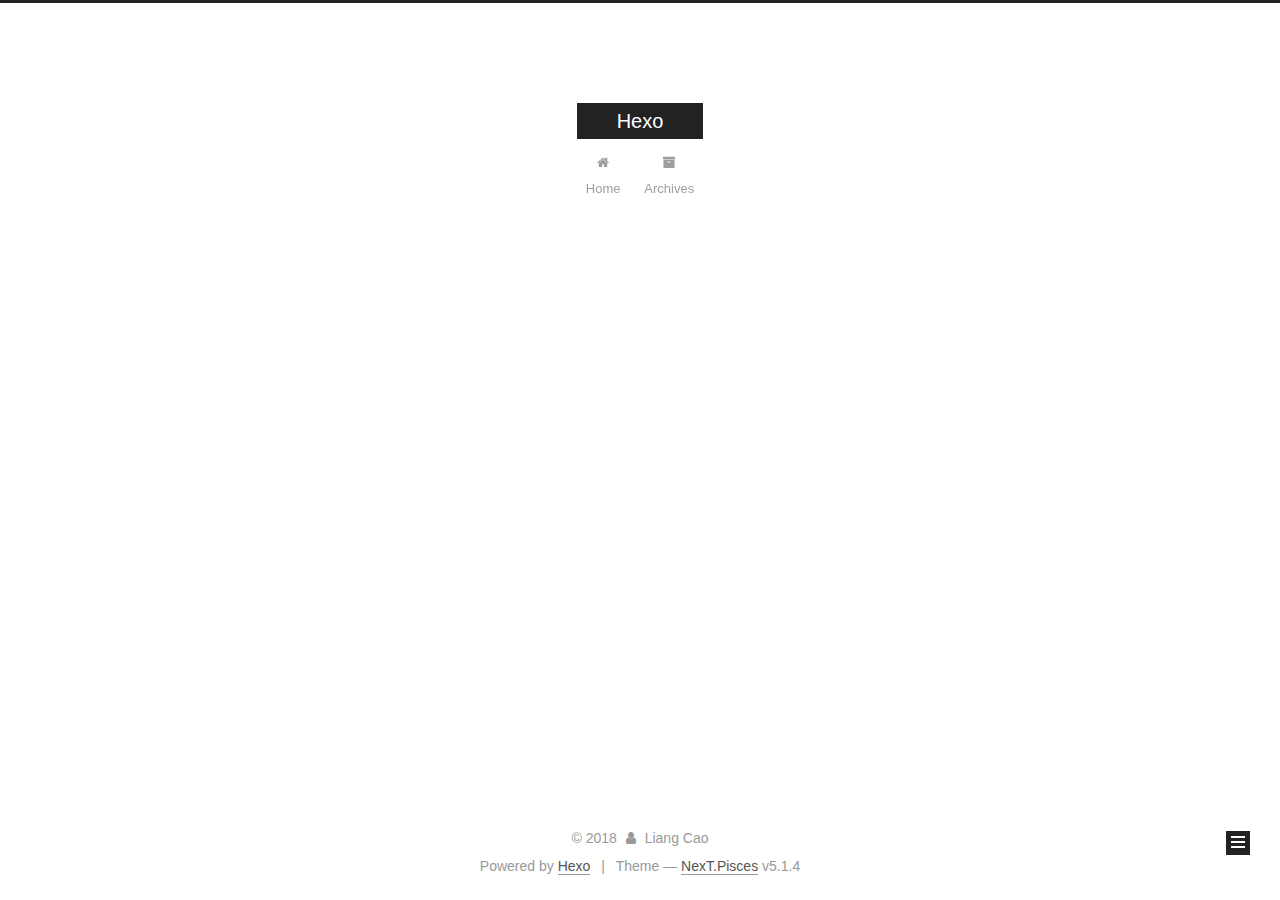
==== archives/index.html @ f4bec3b0 "Site updated: 2018-11-25 15:55:55" ====
<!DOCTYPE html>



  


<html class="theme-next pisces use-motion" lang="">
<head><meta name="generator" content="Hexo 3.8.0">
  <meta charset="UTF-8">
<meta http-equiv="X-UA-Compatible" content="IE=edge">
<meta name="viewport" content="width=device-width, initial-scale=1, maximum-scale=1">
<meta name="theme-color" content="#222">









<meta http-equiv="Cache-Control" content="no-transform">
<meta http-equiv="Cache-Control" content="no-siteapp">
















  
  
  <link href="/lib/fancybox/source/jquery.fancybox.css?v=2.1.5" rel="stylesheet" type="text/css">







<link href="/lib/font-awesome/css/font-awesome.min.css?v=4.6.2" rel="stylesheet" type="text/css">

<link href="/css/main.css?v=5.1.4" rel="stylesheet" type="text/css">


  <link rel="apple-touch-icon" sizes="180x180" href="/images/apple-touch-icon-next.png?v=5.1.4">


  <link rel="icon" type="image/png" sizes="32x32" href="/images/favicon-32x32-next.png?v=5.1.4">


  <link rel="icon" type="image/png" sizes="16x16" href="/images/favicon-16x16-next.png?v=5.1.4">


  <link rel="mask-icon" href="/images/logo.svg?v=5.1.4" color="#222">





  <meta name="keywords" content="Hexo, NexT">










<meta property="og:type" content="website">
<meta property="og:title" content="Hexo">
<meta property="og:url" content="http://yoursite.com/archives/index.html">
<meta property="og:site_name" content="Hexo">
<meta property="og:locale" content="default">
<meta name="twitter:card" content="summary">
<meta name="twitter:title" content="Hexo">



<script type="text/javascript" id="hexo.configurations">
  var NexT = window.NexT || {};
  var CONFIG = {
    root: '/',
    scheme: 'Pisces',
    version: '5.1.4',
    sidebar: {"position":"left","display":"post","offset":12,"b2t":false,"scrollpercent":false,"onmobile":false},
    fancybox: true,
    tabs: true,
    motion: {"enable":true,"async":false,"transition":{"post_block":"fadeIn","post_header":"slideDownIn","post_body":"slideDownIn","coll_header":"slideLeftIn","sidebar":"slideUpIn"}},
    duoshuo: {
      userId: '0',
      author: 'Author'
    },
    algolia: {
      applicationID: '',
      apiKey: '',
      indexName: '',
      hits: {"per_page":10},
      labels: {"input_placeholder":"Search for Posts","hits_empty":"We didn't find any results for the search: ${query}","hits_stats":"${hits} results found in ${time} ms"}
    }
  };
</script>



  <link rel="canonical" href="http://yoursite.com/archives/">





  <title>Archive | Hexo</title>
  








</head>

<body itemscope="" itemtype="http://schema.org/WebPage" lang="default">

  
  
    
  

  <div class="container sidebar-position-left page-archive">
    <div class="headband"></div>

    <header id="header" class="header" itemscope="" itemtype="http://schema.org/WPHeader">
      <div class="header-inner"><div class="site-brand-wrapper">
  <div class="site-meta ">
    

    <div class="custom-logo-site-title">
      <a href="/" class="brand" rel="start">
        <span class="logo-line-before"><i></i></span>
        <span class="site-title">Hexo</span>
        <span class="logo-line-after"><i></i></span>
      </a>
    </div>
      
        <p class="site-subtitle"></p>
      
  </div>

  <div class="site-nav-toggle">
    <button>
      <span class="btn-bar"></span>
      <span class="btn-bar"></span>
      <span class="btn-bar"></span>
    </button>
  </div>
</div>

<nav class="site-nav">
  

  
    <ul id="menu" class="menu">
      
        
        <li class="menu-item menu-item-home">
          <a href="/" rel="section">
            
              <i class="menu-item-icon fa fa-fw fa-home"></i> <br>
            
            Home
          </a>
        </li>
      
        
        <li class="menu-item menu-item-archives">
          <a href="/archives/" rel="section">
            
              <i class="menu-item-icon fa fa-fw fa-archive"></i> <br>
            
            Archives
          </a>
        </li>
      

      
    </ul>
  

  
</nav>



 </div>
    </header>

    <main id="main" class="main">
      <div class="main-inner">
        <div class="content-wrap">
          <div id="content" class="content">
            

  
  
  
  <div class="post-block archive">
    <div id="posts" class="posts-collapse">
      <span class="archive-move-on"></span>

      <span class="archive-page-counter">
        
        
        
          
        
        Um..! 1 post. Keep on posting.
      </span>

      

        
        
        

        
          
          <div class="collection-title">
            <h1 class="archive-year" id="archive-year-2018">2018</h1>
          </div>
        
        

        

  <article class="post post-type-normal" itemscope="" itemtype="http://schema.org/Article">
    <header class="post-header">

      <h2 class="post-title">
        
            <a class="post-title-link" href="/2018/11/25/hello-world/" itemprop="url">
              
                <span itemprop="name">Hello World</span>
              
            </a>
        
      </h2>

      <div class="post-meta">
        <time class="post-time" itemprop="dateCreated" datetime="2018-11-25T14:59:24+08:00" content="2018-11-25">
          11-25
        </time>
      </div>

    </header>
  </article>



      

    </div>
  </div>
  
  
  

  



          </div>
          


          

        </div>
        
          
  
  <div class="sidebar-toggle">
    <div class="sidebar-toggle-line-wrap">
      <span class="sidebar-toggle-line sidebar-toggle-line-first"></span>
      <span class="sidebar-toggle-line sidebar-toggle-line-middle"></span>
      <span class="sidebar-toggle-line sidebar-toggle-line-last"></span>
    </div>
  </div>

  <aside id="sidebar" class="sidebar">
    
    <div class="sidebar-inner">

      

      

      <section class="site-overview-wrap sidebar-panel sidebar-panel-active">
        <div class="site-overview">
          <div class="site-author motion-element" itemprop="author" itemscope="" itemtype="http://schema.org/Person">
            
              <p class="site-author-name" itemprop="name">Liang Cao</p>
              <p class="site-description motion-element" itemprop="description"></p>
          </div>

          <nav class="site-state motion-element">

            
              <div class="site-state-item site-state-posts">
              
                <a href="/archives/">
              
                  <span class="site-state-item-count">1</span>
                  <span class="site-state-item-name">posts</span>
                </a>
              </div>
            

            

            

          </nav>

          

          

          
          

          
          

          

        </div>
      </section>

      

      

    </div>
  </aside>


        
      </div>
    </main>

    <footer id="footer" class="footer">
      <div class="footer-inner">
        <div class="copyright">&copy; <span itemprop="copyrightYear">2018</span>
  <span class="with-love">
    <i class="fa fa-user"></i>
  </span>
  <span class="author" itemprop="copyrightHolder">Liang Cao</span>

  
</div>


  <div class="powered-by">Powered by <a class="theme-link" target="_blank" href="https://hexo.io">Hexo</a></div>



  <span class="post-meta-divider">|</span>



  <div class="theme-info">Theme &mdash; <a class="theme-link" target="_blank" href="https://github.com/iissnan/hexo-theme-next">NexT.Pisces</a> v5.1.4</div>




        







        
      </div>
    </footer>

    
      <div class="back-to-top">
        <i class="fa fa-arrow-up"></i>
        
      </div>
    

    

  </div>

  

<script type="text/javascript">
  if (Object.prototype.toString.call(window.Promise) !== '[object Function]') {
    window.Promise = null;
  }
</script>









  












  
  
    <script type="text/javascript" src="/lib/jquery/index.js?v=2.1.3"></script>
  

  
  
    <script type="text/javascript" src="/lib/fastclick/lib/fastclick.min.js?v=1.0.6"></script>
  

  
  
    <script type="text/javascript" src="/lib/jquery_lazyload/jquery.lazyload.js?v=1.9.7"></script>
  

  
  
    <script type="text/javascript" src="/lib/velocity/velocity.min.js?v=1.2.1"></script>
  

  
  
    <script type="text/javascript" src="/lib/velocity/velocity.ui.min.js?v=1.2.1"></script>
  

  
  
    <script type="text/javascript" src="/lib/fancybox/source/jquery.fancybox.pack.js?v=2.1.5"></script>
  


  


  <script type="text/javascript" src="/js/src/utils.js?v=5.1.4"></script>

  <script type="text/javascript" src="/js/src/motion.js?v=5.1.4"></script>



  
  


  <script type="text/javascript" src="/js/src/affix.js?v=5.1.4"></script>

  <script type="text/javascript" src="/js/src/schemes/pisces.js?v=5.1.4"></script>



  

  


  <script type="text/javascript" src="/js/src/bootstrap.js?v=5.1.4"></script>



  


  




	





  





  












  





  

  

  

  
  

  

  

  

</body>
</html>
---- css/main.css ----
/* normalize.css v3.0.2 | MIT License | git.io/normalize */
html {
  font-family: sans-serif; /* 1 */
  -ms-text-size-adjust: 100%; /* 2 */
  -webkit-text-size-adjust: 100%; /* 2 */
}
body {
  margin: 0;
}
article,
aside,
details,
figcaption,
figure,
footer,
header,
hgroup,
main,
menu,
nav,
section,
summary {
  display: block;
}
audio,
canvas,
progress,
video {
  display: inline-block; /* 1 */
  vertical-align: baseline; /* 2 */
}
audio:not([controls]) {
  display: none;
  height: 0;
}
[hidden],
template {
  display: none;
}
a {
  background-color: transparent;
}
a:active,
a:hover {
  outline: 0;
}
abbr[title] {
  border-bottom: 1px dotted;
}
b,
strong {
  font-weight: bold;
}
dfn {
  font-style: italic;
}
h1 {
  font-size: 2em;
  margin: 0.67em 0;
}
mark {
  background: #ff0;
  color: #000;
}
small {
  font-size: 80%;
}
sub,
sup {
  font-size: 75%;
  line-height: 0;
  position: relative;
  vertical-align: baseline;
}
sup {
  top: -0.5em;
}
sub {
  bottom: -0.25em;
}
img {
  border: 0;
}
svg:not(:root) {
  overflow: hidden;
}
figure {
  margin: 1em 40px;
}
hr {
  -moz-box-sizing: content-box;
  box-sizing: content-box;
  height: 0;
}
pre {
  overflow: auto;
}
code,
kbd,
pre,
samp {
  font-family: monospace, monospace;
  font-size: 1em;
}
button,
input,
optgroup,
select,
textarea {
  color: inherit; /* 1 */
  font: inherit; /* 2 */
  margin: 0; /* 3 */
}
button {
  overflow: visible;
}
button,
select {
  text-transform: none;
}
button,
html input[type="button"],
input[type="reset"],
input[type="submit"] {
  -webkit-appearance: button; /* 2 */
  cursor: pointer; /* 3 */
}
button[disabled],
html input[disabled] {
  cursor: default;
}
button::-moz-focus-inner,
input::-moz-focus-inner {
  border: 0;
  padding: 0;
}
input {
  line-height: normal;
}
input[type="checkbox"],
input[type="radio"] {
  box-sizing: border-box; /* 1 */
  padding: 0; /* 2 */
}
input[type="number"]::-webkit-inner-spin-button,
input[type="number"]::-webkit-outer-spin-button {
  height: auto;
}
input[type="search"] {
  -webkit-appearance: textfield; /* 1 */
  -moz-box-sizing: content-box;
  -webkit-box-sizing: content-box; /* 2 */
  box-sizing: content-box;
}
input[type="search"]::-webkit-search-cancel-button,
input[type="search"]::-webkit-search-decoration {
  -webkit-appearance: none;
}
fieldset {
  border: 1px solid #c0c0c0;
  margin: 0 2px;
  padding: 0.35em 0.625em 0.75em;
}
legend {
  border: 0; /* 1 */
  padding: 0; /* 2 */
}
textarea {
  overflow: auto;
}
optgroup {
  font-weight: bold;
}
table {
  border-collapse: collapse;
  border-spacing: 0;
}
td,
th {
  padding: 0;
}
::selection {
  background: #262a30;
  color: #fff;
}
body {
  position: relative;
  font-family: 'Lato', "PingFang SC", "Microsoft YaHei", sans-serif;
  font-size: 14px;
  line-height: 2;
  color: #555;
  background: #fff;
}
@media (max-width: 767px) {
  body {
    padding-right: 0 !important;
  }
}
@media (min-width: 768px) and (max-width: 991px) {
  body {
    padding-right: 0 !important;
  }
}
@media (min-width: 1600px) {
  body {
    font-size: 16px;
  }
}
h1,
h2,
h3,
h4,
h5,
h6 {
  margin: 0;
  padding: 0;
  font-weight: bold;
  line-height: 1.5;
  font-family: 'Lato', "PingFang SC", "Microsoft YaHei", sans-serif;
}
h2,
h3,
h4,
h5,
h6 {
  margin: 20px 0 15px;
}
h1 {
  font-size: 22px;
}
@media (max-width: 767px) {
  h1 {
    font-size: 18px;
  }
}
h2 {
  font-size: 20px;
}
@media (max-width: 767px) {
  h2 {
    font-size: 16px;
  }
}
h3 {
  font-size: 18px;
}
@media (max-width: 767px) {
  h3 {
    font-size: 14px;
  }
}
h4 {
  font-size: 16px;
}
@media (max-width: 767px) {
  h4 {
    font-size: 12px;
  }
}
h5 {
  font-size: 14px;
}
@media (max-width: 767px) {
  h5 {
    font-size: 10px;
  }
}
h6 {
  font-size: 12px;
}
@media (max-width: 767px) {
  h6 {
    font-size: 8px;
  }
}
p {
  margin: 0 0 20px 0;
}
a {
  color: #555;
  text-decoration: none;
  outline: none;
  border-bottom: 1px solid #999;
  word-wrap: break-word;
}
a:hover {
  color: #222;
  border-bottom-color: #222;
}
blockquote {
  margin: 0;
  padding: 0;
}
img {
  display: block;
  margin: auto;
  max-width: 100%;
  height: auto;
}
hr {
  margin: 40px 0;
  height: 3px;
  border: none;
  background-color: #ddd;
  background-image: repeating-linear-gradient(-45deg, #fff, #fff 4px, transparent 4px, transparent 8px);
}
blockquote {
  padding: 0 15px;
  color: #666;
  border-left: 4px solid #ddd;
}
blockquote cite::before {
  content: "-";
  padding: 0 5px;
}
dt {
  font-weight: 700;
}
dd {
  margin: 0;
  padding: 0;
}
kbd {
  border: 1px solid #ccc;
  border-radius: 0.2em;
  box-shadow: 0.1em 0.1em 0.2em rgba(0,0,0,0.1);
  background-color: #f9f9f9;
  font-family: inherit;
  background-image: -webkit-linear-gradient(top, #eee, #fff, #eee);
  padding: 0.1em 0.3em;
  white-space: nowrap;
}
.text-left {
  text-align: left;
}
.text-center {
  text-align: center;
}
.text-right {
  text-align: right;
}
.text-justify {
  text-align: justify;
}
.text-nowrap {
  white-space: nowrap;
}
.text-lowercase {
  text-transform: lowercase;
}
.text-uppercase {
  text-transform: uppercase;
}
.text-capitalize {
  text-transform: capitalize;
}
.center-block {
  display: block;
  margin-left: auto;
  margin-right: auto;
}
.clearfix:before,
.clearfix:after {
  content: " ";
  display: table;
}
.clearfix:after {
  clear: both;
}
.pullquote {
  width: 45%;
}
.pullquote.left {
  float: left;
  margin-left: 5px;
  margin-right: 10px;
}
.pullquote.right {
  float: right;
  margin-left: 10px;
  margin-right: 5px;
}
.affix.affix.affix {
  position: fixed;
}
.translation {
  margin-top: -20px;
  font-size: 14px;
  color: #999;
}
.scrollbar-measure {
  width: 100px;
  height: 100px;
  overflow: scroll;
  position: absolute;
  top: -9999px;
}
.use-motion .motion-element {
  opacity: 0;
}
table {
  margin: 20px 0;
  width: 100%;
  border-collapse: collapse;
  border-spacing: 0;
  border: 1px solid #ddd;
  font-size: 14px;
  table-layout: fixed;
  word-wrap: break-all;
}
table>tbody>tr:nth-of-type(odd) {
  background-color: #f9f9f9;
}
table>tbody>tr:hover {
  background-color: #f5f5f5;
}
caption,
th,
td {
  padding: 8px;
  text-align: left;
  vertical-align: middle;
  font-weight: normal;
}
th,
td {
  border-bottom: 3px solid #ddd;
  border-right: 1px solid #eee;
}
th {
  padding-bottom: 10px;
  font-weight: 700;
}
td {
  border-bottom-width: 1px;
}
html,
body {
  height: 100%;
}
.container {
  position: relative;
  min-height: 100%;
}
.header-inner {
  margin: 0 auto;
  padding: 100px 0 70px;
  width: 700px;
}
@media (min-width: 1600px) {
  .container .header-inner {
    width: 900px;
  }
}
.main {
  padding-bottom: 150px;
}
.main-inner {
  margin: 0 auto;
  width: 700px;
}
@media (min-width: 1600px) {
  .container .main-inner {
    width: 900px;
  }
}
.footer {
  position: absolute;
  left: 0;
  bottom: 0;
  width: 100%;
  min-height: 50px;
}
.footer-inner {
  box-sizing: border-box;
  margin: 20px auto;
  width: 700px;
}
@media (min-width: 1600px) {
  .container .footer-inner {
    width: 900px;
  }
}
pre,
.highlight {
  overflow: auto;
  margin: 20px 0;
  padding: 0;
  font-size: 13px;
  color: #4d4d4c;
  background: #f7f7f7;
  line-height: 1.6;
}
pre,
code {
  font-family: consolas, Menlo, "PingFang SC", "Microsoft YaHei", monospace;
}
code {
  padding: 2px 4px;
  word-wrap: break-word;
  color: #555;
  background: #eee;
  border-radius: 3px;
  font-size: 13px;
}
pre {
  padding: 10px;
}
pre code {
  padding: 0;
  color: #4d4d4c;
  background: none;
  text-shadow: none;
}
.highlight {
  border-radius: 1px;
}
.highlight pre {
  border: none;
  margin: 0;
  padding: 10px 0;
}
.highlight table {
  margin: 0;
  width: auto;
  border: none;
}
.highlight td {
  border: none;
  padding: 0;
}
.highlight figcaption {
  font-size: 1em;
  color: #4d4d4c;
  line-height: 1em;
  margin-bottom: 1em;
}
.highlight figcaption:before,
.highlight figcaption:after {
  content: " ";
  display: table;
}
.highlight figcaption:after {
  clear: both;
}
.highlight figcaption a {
  float: right;
  color: #4d4d4c;
}
.highlight figcaption a:hover {
  border-bottom-color: #4d4d4c;
}
.highlight .gutter pre {
  padding-left: 10px;
  padding-right: 10px;
  color: #869194;
  text-align: right;
  background-color: #eff2f3;
}
.highlight .code pre {
  width: 100%;
  padding-left: 10px;
  padding-right: 10px;
  background-color: #f7f7f7;
}
.highlight .line {
  height: 20px;
}
.gutter {
  -webkit-user-select: none;
  -moz-user-select: none;
  -ms-user-select: none;
  user-select: none;
}
.gist table {
  width: auto;
}
.gist table td {
  border: none;
}
pre .deletion {
  background: #fdd;
}
pre .addition {
  background: #dfd;
}
pre .meta {
  color: #8959a8;
}
pre .comment {
  color: #8e908c;
}
pre .variable,
pre .attribute,
pre .tag,
pre .regexp,
pre .ruby .constant,
pre .xml .tag .title,
pre .xml .pi,
pre .xml .doctype,
pre .html .doctype,
pre .css .id,
pre .css .class,
pre .css .pseudo {
  color: #c82829;
}
pre .number,
pre .preprocessor,
pre .built_in,
pre .literal,
pre .params,
pre .constant,
pre .command {
  color: #f5871f;
}
pre .ruby .class .title,
pre .css .rules .attribute,
pre .string,
pre .value,
pre .inheritance,
pre .header,
pre .ruby .symbol,
pre .xml .cdata,
pre .special,
pre .number,
pre .formula {
  color: #718c00;
}
pre .title,
pre .css .hexcolor {
  color: #3e999f;
}
pre .function,
pre .python .decorator,
pre .python .title,
pre .ruby .function .title,
pre .ruby .title .keyword,
pre .perl .sub,
pre .javascript .title,
pre .coffeescript .title {
  color: #4271ae;
}
pre .keyword,
pre .javascript .function {
  color: #8959a8;
}
.full-image.full-image.full-image.full-image {
  border: none;
  max-width: 100%;
  width: auto;
  margin: 20px auto 25px;
}
@media (min-width: 992px) {
  .full-image.full-image.full-image.full-image {
    max-width: none;
    width: 110%;
    margin: 25px -5%;
  }
}
.blockquote-center,
.page-home .post-type-quote blockquote,
.page-post-detail .post-type-quote blockquote {
  position: relative;
  margin: 40px 0;
  padding: 0;
  border-left: none;
  text-align: center;
}
.blockquote-center::before,
.page-home .post-type-quote blockquote::before,
.page-post-detail .post-type-quote blockquote::before,
.blockquote-center::after,
.page-home .post-type-quote blockquote::after,
.page-post-detail .post-type-quote blockquote::after {
  position: absolute;
  content: ' ';
  display: block;
  width: 100%;
  height: 24px;
  opacity: 0.2;
  background-repeat: no-repeat;
  background-position: 0 -6px;
  background-size: 22px 22px;
}
.blockquote-center::before,
.page-home .post-type-quote blockquote::before,
.page-post-detail .post-type-quote blockquote::before {
  top: -20px;
  background-image: url("../images/quote-l.svg");
  border-top: 1px solid #ccc;
}
.blockquote-center::after,
.page-home .post-type-quote blockquote::after,
.page-post-detail .post-type-quote blockquote::after {
  bottom: -20px;
  background-image: url("../images/quote-r.svg");
  border-bottom: 1px solid #ccc;
  background-position: 100% 8px;
}
.blockquote-center p,
.page-home .post-type-quote blockquote p,
.page-post-detail .post-type-quote blockquote p,
.blockquote-center div,
.page-home .post-type-quote blockquote div,
.page-post-detail .post-type-quote blockquote div {
  text-align: center;
}
.post .post-body .group-picture img {
  box-sizing: border-box;
  padding: 0 3px;
  border: none;
}
.post .group-picture-row {
  overflow: hidden;
  margin-top: 6px;
}
.post .group-picture-row:first-child {
  margin-top: 0;
}
.post .group-picture-column {
  float: left;
}
.page-post-detail .post-body .group-picture-column {
  float: none;
  margin-top: 10px;
  width: auto !important;
}
.page-post-detail .post-body .group-picture-column img {
  margin: 0 auto;
}
.page-archive .group-picture-container {
  overflow: hidden;
}
.page-archive .group-picture-row {
  float: left;
}
.page-archive .group-picture-row:first-child {
  margin-top: 6px;
}
.page-archive .group-picture-column {
  max-width: 150px;
  max-height: 150px;
}
.post-body .note {
  position: relative;
  padding: 15px;
  margin-bottom: 20px;
  border: 1px solid #eee;
  border-left-width: 5px;
  border-radius: 3px;
}
.post-body .note h2,
.post-body .note h3,
.post-body .note h4,
.post-body .note h5,
.post-body .note h6 {
  margin-top: 0;
  margin-bottom: 0;
  border-bottom: initial;
  padding-top: 0 !important;
}
.post-body .note p:first-child,
.post-body .note ul:first-child,
.post-body .note ol:first-child,
.post-body .note table:first-child,
.post-body .note pre:first-child,
.post-body .note blockquote:first-child {
  margin-top: 0;
}
.post-body .note p:last-child,
.post-body .note ul:last-child,
.post-body .note ol:last-child,
.post-body .note table:last-child,
.post-body .note pre:last-child,
.post-body .note blockquote:last-child {
  margin-bottom: 0;
}
.post-body .note.default {
  border-left-color: #777;
}
.post-body .note.default h2,
.post-body .note.default h3,
.post-body .note.default h4,
.post-body .note.default h5,
.post-body .note.default h6 {
  color: #777;
}
.post-body .note.primary {
  border-left-color: #6f42c1;
}
.post-body .note.primary h2,
.post-body .note.primary h3,
.post-body .note.primary h4,
.post-body .note.primary h5,
.post-body .note.primary h6 {
  color: #6f42c1;
}
.post-body .note.info {
  border-left-color: #428bca;
}
.post-body .note.info h2,
.post-body .note.info h3,
.post-body .note.info h4,
.post-body .note.info h5,
.post-body .note.info h6 {
  color: #428bca;
}
.post-body .note.success {
  border-left-color: #5cb85c;
}
.post-body .note.success h2,
.post-body .note.success h3,
.post-body .note.success h4,
.post-body .note.success h5,
.post-body .note.success h6 {
  color: #5cb85c;
}
.post-body .note.warning {
  border-left-color: #f0ad4e;
}
.post-body .note.warning h2,
.post-body .note.warning h3,
.post-body .note.warning h4,
.post-body .note.warning h5,
.post-body .note.warning h6 {
  color: #f0ad4e;
}
.post-body .note.danger {
  border-left-color: #d9534f;
}
.post-body .note.danger h2,
.post-body .note.danger h3,
.post-body .note.danger h4,
.post-body .note.danger h5,
.post-body .note.danger h6 {
  color: #d9534f;
}
.post-body .label {
  display: inline;
  padding: 0 2px;
  white-space: nowrap;
}
.post-body .label.default {
  background-color: #f0f0f0;
}
.post-body .label.primary {
  background-color: #efe6f7;
}
.post-body .label.info {
  background-color: #e5f2f8;
}
.post-body .label.success {
  background-color: #e7f4e9;
}
.post-body .label.warning {
  background-color: #fcf6e1;
}
.post-body .label.danger {
  background-color: #fae8eb;
}
.post-body .tabs {
  position: relative;
  display: block;
  margin-bottom: 20px;
  padding-top: 10px;
}
.post-body .tabs ul.nav-tabs {
  margin: 0;
  padding: 0;
  display: flex;
  margin-bottom: -1px;
}
@media (max-width: 413px) {
  .post-body .tabs ul.nav-tabs {
    display: block;
    margin-bottom: 5px;
  }
}
.post-body .tabs ul.nav-tabs li.tab {
  list-style-type: none !important;
  margin: 0 0.25em 0 0;
  border-top: 3px solid transparent;
  border-left: 1px solid transparent;
  border-right: 1px solid transparent;
}
@media (max-width: 413px) {
  .post-body .tabs ul.nav-tabs li.tab {
    margin: initial;
    border-top: 1px solid transparent;
    border-left: 3px solid transparent;
    border-right: 1px solid transparent;
    border-bottom: 1px solid transparent;
  }
}
.post-body .tabs ul.nav-tabs li.tab a {
  outline: 0;
  border-bottom: initial;
  display: block;
  line-height: 1.8em;
  padding: 0.25em 0.75em;
  transition-duration: 0.2s;
  transition-timing-function: ease-out;
  transition-delay: 0s;
}
.post-body .tabs ul.nav-tabs li.tab a i {
  width: 1.285714285714286em;
}
.post-body .tabs ul.nav-tabs li.tab.active {
  border-top: 3px solid #fc6423;
  border-left: 1px solid #ddd;
  border-right: 1px solid #ddd;
  background-color: #fff;
}
@media (max-width: 413px) {
  .post-body .tabs ul.nav-tabs li.tab.active {
    border-top: 1px solid #ddd;
    border-left: 3px solid #fc6423;
    border-right: 1px solid #ddd;
    border-bottom: 1px solid #ddd;
  }
}
.post-body .tabs ul.nav-tabs li.tab.active a {
  cursor: default;
  color: #555;
}
.post-body .tabs .tab-content {
  background-color: #fff;
}
.post-body .tabs .tab-content .tab-pane {
  border: 1px solid #ddd;
  padding: 20px 20px 0 20px;
}
.post-body .tabs .tab-content .tab-pane:not(.active) {
  display: none !important;
}
.post-body .tabs .tab-content .tab-pane.active {
  display: block !important;
}
.btn {
  display: inline-block;
  padding: 0 20px;
  font-size: 14px;
  color: #fff;
  background: #222;
  border: 2px solid #222;
  text-decoration: none;
  border-radius: 0;
  transition-property: background-color;
  transition-duration: 0.2s;
  transition-timing-function: ease-in-out;
  transition-delay: 0s;
  line-height: 2;
}
.btn:hover {
  border-color: #222;
  color: #222;
  background: #fff;
}
.btn +.btn {
  margin: 0 0 8px 8px;
}
.btn .fa-fw {
  width: 1.285714285714286em;
  text-align: left;
}
.btn-bar {
  display: block;
  width: 22px;
  height: 2px;
  background: #555;
  border-radius: 1px;
}
.btn-bar+.btn-bar {
  margin-top: 4px;
}
.pagination {
  margin: 120px 0 40px;
  text-align: center;
  border-top: 1px solid #eee;
}
.page-number-basic,
.pagination .prev,
.pagination .next,
.pagination .page-number,
.pagination .space {
  display: inline-block;
  position: relative;
  top: -1px;
  margin: 0 10px;
  padding: 0 11px;
}
@media (max-width: 767px) {
  .page-number-basic,
  .pagination .prev,
  .pagination .next,
  .pagination .page-number,
  .pagination .space {
    margin: 0 5px;
  }
}
.pagination .prev,
.pagination .next,
.pagination .page-number {
  border-bottom: 0;
  border-top: 1px solid #eee;
  transition-property: border-color;
  transition-duration: 0.2s;
  transition-timing-function: ease-in-out;
  transition-delay: 0s;
}
.pagination .prev:hover,
.pagination .next:hover,
.pagination .page-number:hover {
  border-top-color: #222;
}
.pagination .space {
  padding: 0;
  margin: 0;
}
.pagination .prev {
  margin-left: 0;
}
.pagination .next {
  margin-right: 0;
}
.pagination .page-number.current {
  color: #fff;
  background: #ccc;
  border-top-color: #ccc;
}
@media (max-width: 767px) {
  .pagination {
    border-top: none;
  }
  .pagination .prev,
  .pagination .next,
  .pagination .page-number {
    margin-bottom: 10px;
    border-top: 0;
    border-bottom: 1px solid #eee;
    padding: 0 10px;
  }
  .pagination .prev:hover,
  .pagination .next:hover,
  .pagination .page-number:hover {
    border-bottom-color: #222;
  }
}
.comments {
  margin: 60px 20px 0;
}
.tag-cloud {
  text-align: center;
}
.tag-cloud a {
  display: inline-block;
  margin: 10px;
}
.back-to-top {
  box-sizing: border-box;
  position: fixed;
  bottom: -100px;
  right: 30px;
  z-index: 1050;
  padding: 0 6px;
  width: 24px;
  background: #222;
  font-size: 12px;
  opacity: 1;
  color: #fff;
  cursor: pointer;
  text-align: center;
  -webkit-transform: translateZ(0);
  transition-property: bottom;
  transition-duration: 0.2s;
  transition-timing-function: ease-in-out;
  transition-delay: 0s;
}
@media (min-width: 768px) and (max-width: 991px) {
  .back-to-top {
    display: none !important;
  }
}
@media (max-width: 767px) {
  .back-to-top {
    display: none !important;
  }
}
.back-to-top.back-to-top-on {
  bottom: 19px;
}
.header {
  background: transparent;
}
.header-inner {
  position: relative;
}
.headband {
  height: 3px;
  background: #222;
}
.site-meta {
  margin: 0;
  text-align: center;
}
@media (max-width: 767px) {
  .site-meta {
    text-align: center;
  }
}
.brand {
  position: relative;
  display: inline-block;
  padding: 0 40px;
  color: #fff;
  background: #222;
  border-bottom: none;
}
.brand:hover {
  color: #fff;
}
.logo {
  display: inline-block;
  margin-right: 5px;
  line-height: 36px;
  vertical-align: top;
}
.site-title {
  display: inline-block;
  vertical-align: top;
  line-height: 36px;
  font-size: 20px;
  font-weight: normal;
  font-family: 'Lato', "PingFang SC", "Microsoft YaHei", sans-serif;
}
.site-subtitle {
  margin-top: 10px;
  font-size: 13px;
  color: #999;
}
.use-motion .brand {
  opacity: 0;
}
.use-motion .logo,
.use-motion .site-title,
.use-motion .site-subtitle {
  opacity: 0;
  position: relative;
  top: -10px;
}
.site-nav-toggle {
  display: none;
  position: absolute;
  top: 10px;
  left: 10px;
}
@media (max-width: 767px) {
  .site-nav-toggle {
    display: block;
  }
}
.site-nav-toggle button {
  margin-top: 2px;
  padding: 9px 10px;
  background: transparent;
  border: none;
}
@media (max-width: 767px) {
  .site-nav {
    display: none;
    margin: 0 -10px;
    padding: 0 10px;
    clear: both;
    border-top: 1px solid #ddd;
  }
}
@media (min-width: 768px) and (max-width: 991px) {
  .site-nav {
    display: block !important;
  }
}
@media (min-width: 992px) {
  .site-nav {
    display: block !important;
  }
}
.menu {
  margin-top: 20px;
  padding-left: 0;
  text-align: center;
}
.menu .menu-item {
  display: inline-block;
  margin: 0 10px;
  list-style: none;
}
@media screen and (max-width: 767px) {
  .menu .menu-item {
    margin-top: 10px;
  }
}
.menu .menu-item a {
  display: block;
  font-size: 13px;
  line-height: inherit;
  border-bottom: 1px solid transparent;
  transition-property: border-color;
  transition-duration: 0.2s;
  transition-timing-function: ease-in-out;
  transition-delay: 0s;
}
.menu .menu-item a:hover {
  border-bottom-color: #222;
}
.menu .menu-item .fa {
  margin-right: 5px;
}
.use-motion .menu-item {
  opacity: 0;
}
.post-body {
  font-family: 'Lato', "PingFang SC", "Microsoft YaHei", sans-serif;
}
@media (max-width: 767px) {
  .post-body {
    word-break: break-word;
  }
}
.post-body .fancybox img {
  display: block !important;
  margin: 0 auto;
  cursor: pointer;
  cursor: zoom-in;
  cursor: -webkit-zoom-in;
}
.post-body .image-caption,
.post-body .figure .caption {
  margin: -20px auto 15px;
  text-align: center;
  font-size: 14px;
  color: #999;
  font-weight: bold;
  line-height: 1;
}
.post-sticky-flag {
  display: inline-block;
  font-size: 16px;
  -ms-transform: rotate(30deg);
  -webkit-transform: rotate(30deg);
  -moz-transform: rotate(30deg);
  -ms-transform: rotate(30deg);
  -o-transform: rotate(30deg);
  transform: rotate(30deg);
}
.use-motion .post-block,
.use-motion .pagination,
.use-motion .comments {
  opacity: 0;
}
.use-motion .post-header {
  opacity: 0;
}
.use-motion .post-body {
  opacity: 0;
}
.use-motion .collection-title {
  opacity: 0;
}
.posts-expand {
  padding-top: 40px;
}
@media (max-width: 767px) {
  .posts-expand {
    margin: 0 20px;
  }
  .post-body pre .gutter pre {
    padding-right: 10px;
  }
  .post-body .highlight {
    margin-left: 0px;
    margin-right: 0px;
    padding: 0;
  }
  .post-body .highlight .gutter pre {
    padding-right: 10px;
  }
}
@media (min-width: 992px) {
  .posts-expand .post-body {
    text-align: justify;
  }
}
.posts-expand .post-body h2,
.posts-expand .post-body h3,
.posts-expand .post-body h4,
.posts-expand .post-body h5,
.posts-expand .post-body h6 {
  padding-top: 10px;
}
.posts-expand .post-body h2 .header-anchor,
.posts-expand .post-body h3 .header-anchor,
.posts-expand .post-body h4 .header-anchor,
.posts-expand .post-body h5 .header-anchor,
.posts-expand .post-body h6 .header-anchor {
  float: right;
  margin-left: 10px;
  color: #ccc;
  border-bottom-style: none;
  visibility: hidden;
}
.posts-expand .post-body h2 .header-anchor:hover,
.posts-expand .post-body h3 .header-anchor:hover,
.posts-expand .post-body h4 .header-anchor:hover,
.posts-expand .post-body h5 .header-anchor:hover,
.posts-expand .post-body h6 .header-anchor:hover {
  color: inherit;
}
.posts-expand .post-body h2:hover .header-anchor,
.posts-expand .post-body h3:hover .header-anchor,
.posts-expand .post-body h4:hover .header-anchor,
.posts-expand .post-body h5:hover .header-anchor,
.posts-expand .post-body h6:hover .header-anchor {
  visibility: visible;
}
.posts-expand .post-body ul li {
  list-style: circle;
}
.posts-expand .post-body img {
  box-sizing: border-box;
  margin: auto;
  padding: 3px;
  border: 1px solid #ddd;
}
.posts-expand .post-body .fancybox img {
  margin: 0 auto 25px;
}
@media (max-width: 767px) {
  .posts-collapse {
    margin: 0 20px;
  }
  .posts-collapse .post-title,
  .posts-collapse .post-meta {
    display: block;
    width: auto;
    text-align: left;
  }
}
.posts-collapse {
  position: relative;
  z-index: 1010;
  margin-left: 55px;
}
.posts-collapse::after {
  content: " ";
  position: absolute;
  top: 20px;
  left: 0;
  margin-left: -2px;
  width: 4px;
  height: 100%;
  background: #f5f5f5;
  z-index: -1;
}
@media (max-width: 767px) {
  .posts-collapse {
    margin: 0 20px;
  }
}
.posts-collapse .collection-title {
  position: relative;
  margin: 60px 0;
}
.posts-collapse .collection-title h1,
.posts-collapse .collection-title h2 {
  margin-left: 20px;
}
.posts-collapse .collection-title small {
  color: #bbb;
  margin-left: 5px;
}
.posts-collapse .collection-title::before {
  content: " ";
  position: absolute;
  left: 0;
  top: 50%;
  margin-left: -4px;
  margin-top: -4px;
  width: 8px;
  height: 8px;
  background: #bbb;
  border-radius: 50%;
}
.posts-collapse .post {
  margin: 30px 0;
}
.posts-collapse .post-header {
  position: relative;
  transition-duration: 0.2s;
  transition-timing-function: ease-in-out;
  transition-delay: 0s;
  transition-property: border;
  border-bottom: 1px dashed #ccc;
}
.posts-collapse .post-header::before {
  content: " ";
  position: absolute;
  left: 0;
  top: 12px;
  width: 6px;
  height: 6px;
  margin-left: -4px;
  background: #bbb;
  border-radius: 50%;
  border: 1px solid #fff;
  transition-duration: 0.2s;
  transition-timing-function: ease-in-out;
  transition-delay: 0s;
  transition-property: background;
}
.posts-collapse .post-header:hover {
  border-bottom-color: #666;
}
.posts-collapse .post-header:hover::before {
  background: #222;
}
.posts-collapse .post-meta {
  position: absolute;
  font-size: 12px;
  left: 20px;
  top: 5px;
}
.posts-collapse .post-comments-count {
  display: none;
}
.posts-collapse .post-title {
  margin-left: 60px;
  font-size: 16px;
  font-weight: normal;
  line-height: inherit;
}
.posts-collapse .post-title::after {
  margin-left: 3px;
  opacity: 0.6;
}
.posts-collapse .post-title a {
  color: #666;
  border-bottom: none;
}
.page-home .post-type-quote .post-header,
.page-post-detail .post-type-quote .post-header,
.page-home .post-type-quote .post-tags,
.page-post-detail .post-type-quote .post-tags {
  display: none;
}
.posts-expand .post-title {
  text-align: center;
  word-break: break-word;
  font-weight: 400;
}
.posts-expand .post-title-link {
  display: inline-block;
  position: relative;
  color: #555;
  border-bottom: none;
  line-height: 1.2;
  vertical-align: top;
}
.posts-expand .post-title-link::before {
  content: "";
  position: absolute;
  width: 100%;
  height: 2px;
  bottom: 0;
  left: 0;
  background-color: #000;
  visibility: hidden;
  -webkit-transform: scaleX(0);
  -moz-transform: scaleX(0);
  -ms-transform: scaleX(0);
  -o-transform: scaleX(0);
  transform: scaleX(0);
  transition-duration: 0.2s;
  transition-timing-function: ease-in-out;
  transition-delay: 0s;
}
.posts-expand .post-title-link:hover::before {
  visibility: visible;
  -webkit-transform: scaleX(1);
  -moz-transform: scaleX(1);
  -ms-transform: scaleX(1);
  -o-transform: scaleX(1);
  transform: scaleX(1);
}
.posts-expand .post-title-link .fa {
  font-size: 16px;
}
.posts-expand .post-meta {
  margin: 3px 0 60px 0;
  color: #999;
  font-family: 'Lato', "PingFang SC", "Microsoft YaHei", sans-serif;
  font-size: 12px;
  text-align: center;
}
.posts-expand .post-meta .post-category-list {
  display: inline-block;
  margin: 0;
  padding: 3px;
}
.posts-expand .post-meta .post-category-list-link {
  color: #999;
}
.posts-expand .post-meta .post-description {
  font-size: 14px;
  margin-top: 2px;
}
.post-meta-divider {
  margin: 0 0.5em;
}
.post-meta-item-icon {
  margin-right: 3px;
}
@media (min-width: 768px) and (max-width: 991px) {
  .post-meta-item-icon {
    display: inline-block;
  }
}
@media (max-width: 767px) {
  .post-meta-item-icon {
    display: inline-block;
  }
}
@media (min-width: 768px) and (max-width: 991px) {
  .post-meta-item-text {
    display: none;
  }
}
@media (max-width: 767px) {
  .post-meta-item-text {
    display: none;
  }
}
@media (max-width: 767px) {
  .posts-expand .post-comments-count {
    display: none;
  }
}
.post-button {
  margin-top: 40px;
}
.posts-expand .post-tags {
  margin-top: 40px;
  text-align: center;
}
.posts-expand .post-tags a {
  display: inline-block;
  margin-right: 10px;
  font-size: 13px;
}
.post-nav {
  display: table;
  margin-top: 15px;
  width: 100%;
  border-top: 1px solid #eee;
}
.post-nav-divider {
  display: table-cell;
  width: 10%;
}
.post-nav-item {
  display: table-cell;
  padding: 10px 0 0 0;
  width: 45%;
  vertical-align: top;
}
.post-nav-item a {
  position: relative;
  display: block;
  line-height: 25px;
  font-size: 14px;
  color: #555;
  border-bottom: none;
}
.post-nav-item a:hover {
  color: #222;
  border-bottom: none;
}
.post-nav-item a:active {
  top: 2px;
}
.post-nav-item .fa {
  position: absolute;
  top: 8px;
  left: 0;
  font-size: 12px;
}
.post-nav-next a {
  padding-left: 15px;
}
.post-nav-prev {
  text-align: right;
}
.post-nav-prev a {
  padding-right: 15px;
}
.post-nav-prev .fa {
  right: 0;
  left: auto;
}
.posts-expand .post-eof {
  display: block;
  margin: 80px auto 60px;
  width: 8%;
  height: 1px;
  background: #ccc;
  text-align: center;
}
.post:last-child .post-eof.post-eof.post-eof {
  display: none;
}
.post-gallery {
  display: table;
  table-layout: fixed;
  width: 100%;
  border-collapse: separate;
}
.post-gallery-row {
  display: table-row;
}
.post-gallery .post-gallery-img {
  display: table-cell;
  text-align: center;
  vertical-align: middle;
  border: none;
}
.post-gallery .post-gallery-img img {
  max-width: 100%;
  max-height: 100%;
  border: none;
}
.fancybox-close,
.fancybox-close:hover {
  border: none;
}
.rtl.post-body p,
.rtl.post-body a,
.rtl.post-body h1,
.rtl.post-body h2,
.rtl.post-body h3,
.rtl.post-body h4,
.rtl.post-body h5,
.rtl.post-body h6,
.rtl.post-body li,
.rtl.post-body ul,
.rtl.post-body ol {
  direction: rtl;
  font-family: UKIJ Ekran;
}
.rtl.post-title {
  font-family: UKIJ Ekran;
}
.sidebar {
  position: fixed;
  right: 0;
  top: 0;
  bottom: 0;
  width: 0;
  z-index: 1040;
  box-shadow: inset 0 2px 6px #000;
  background: #222;
  -webkit-transform: translateZ(0);
}
.sidebar a {
  color: #999;
  border-bottom-color: #555;
}
.sidebar a:hover {
  color: #eee;
}
@media (min-width: 768px) and (max-width: 991px) {
  .sidebar {
    display: none !important;
  }
}
@media (max-width: 767px) {
  .sidebar {
    display: none !important;
  }
}
.sidebar-inner {
  position: relative;
  padding: 20px 10px;
  color: #999;
  text-align: center;
}
.site-overview-wrap {
  overflow: hidden;
}
.site-overview {
  overflow-y: auto;
  overflow-x: hidden;
}
.sidebar-toggle {
  position: fixed;
  right: 30px;
  bottom: 45px;
  width: 14px;
  height: 14px;
  padding: 5px;
  background: #222;
  line-height: 0;
  z-index: 1050;
  cursor: pointer;
  -webkit-transform: translateZ(0);
}
@media (min-width: 768px) and (max-width: 991px) {
  .sidebar-toggle {
    display: none !important;
  }
}
@media (max-width: 767px) {
  .sidebar-toggle {
    display: none !important;
  }
}
.sidebar-toggle-line {
  position: relative;
  display: inline-block;
  vertical-align: top;
  height: 2px;
  width: 100%;
  background: #fff;
  margin-top: 3px;
}
.sidebar-toggle-line:first-child {
  margin-top: 0;
}
.site-author-image {
  display: block;
  margin: 0 auto;
  padding: 2px;
  max-width: 96px;
  height: auto;
  border: 2px solid #333;
}
.site-author-name {
  margin: 5px 0 0;
  text-align: center;
  color: #f5f5f5;
  font-weight: normal;
}
.site-description {
  margin-top: 5px;
  text-align: center;
  font-size: 14px;
  color: #999;
}
.site-state {
  overflow: hidden;
  line-height: 1.4;
  white-space: nowrap;
  text-align: center;
}
.site-state-item {
  display: inline-block;
  padding: 0 15px;
  border-left: 1px solid #333;
}
.site-state-item:first-child {
  border-left: none;
}
.site-state-item a {
  border-bottom: none;
}
.site-state-item-count {
  display: block;
  text-align: center;
  color: inherit;
  font-weight: 600;
  font-size: 18px;
}
.site-state-item-name {
  font-size: 13px;
  color: inherit;
}
.feed-link {
  margin-top: 20px;
}
.feed-link a {
  display: inline-block;
  padding: 0 15px;
  color: #fc6423;
  border: 1px solid #fc6423;
  border-radius: 4px;
}
.feed-link a i {
  color: #fc6423;
  font-size: 14px;
}
.feed-link a:hover {
  color: #fff;
  background: #fc6423;
}
.feed-link a:hover i {
  color: #fff;
}
.links-of-author {
  margin-top: 20px;
}
.links-of-author a {
  display: inline-block;
  vertical-align: middle;
  margin-right: 10px;
  margin-bottom: 10px;
  border-bottom-color: #555;
  font-size: 13px;
}
.links-of-author a:before {
  display: inline-block;
  vertical-align: middle;
  margin-right: 3px;
  content: " ";
  width: 4px;
  height: 4px;
  border-radius: 50%;
  background: #476174;
}
.links-of-blogroll {
  font-size: 13px;
}
.links-of-blogroll-title {
  margin-top: 20px;
  font-size: 14px;
  font-weight: 600;
}
.links-of-blogroll-list {
  margin: 0;
  padding: 0;
  list-style: none;
}
.links-of-blogroll-item {
  padding: 2px 10px;
}
.links-of-blogroll-item a {
  max-width: 280px;
  box-sizing: border-box;
  display: inline-block;
  overflow: hidden;
  white-space: nowrap;
  text-overflow: ellipsis;
}
.sidebar-nav {
  margin: 0 0 20px;
  padding-left: 0;
}
.sidebar-nav li {
  display: inline-block;
  cursor: pointer;
  border-bottom: 1px solid transparent;
  font-size: 14px;
  color: #555;
}
.sidebar-nav li:hover {
  color: #f5f5f5;
}
.page-post-detail .sidebar-nav-toc {
  padding: 0 5px;
}
.page-post-detail .sidebar-nav-overview {
  margin-left: 10px;
}
.sidebar-nav .sidebar-nav-active {
  color: #87daff;
  border-bottom-color: #87daff;
}
.sidebar-nav .sidebar-nav-active:hover {
  color: #87daff;
}
.sidebar-panel {
  display: none;
}
.sidebar-panel-active {
  display: block;
}
.post-toc-empty {
  font-size: 14px;
  color: #666;
}
.post-toc-wrap {
  overflow: hidden;
}
.post-toc {
  overflow: auto;
}
.post-toc ol {
  margin: 0;
  padding: 0 2px 5px 10px;
  text-align: left;
  list-style: none;
  font-size: 14px;
}
.post-toc ol > ol {
  padding-left: 0;
}
.post-toc ol a {
  transition-duration: 0.2s;
  transition-timing-function: ease-in-out;
  transition-delay: 0s;
  transition-property: all;
  color: #999;
  border-bottom-color: #555;
}
.post-toc ol a:hover {
  color: #ccc;
  border-bottom-color: #ccc;
}
.post-toc .nav-item {
  overflow: hidden;
  text-overflow: ellipsis;
  text-align: justify;
  white-space: nowrap;
  line-height: 1.8;
}
.post-toc .nav .nav-child {
  display: none;
}
.post-toc .nav .active > .nav-child {
  display: block;
}
.post-toc .nav .active-current > .nav-child {
  display: block;
}
.post-toc .nav .active-current > .nav-child > .nav-item {
  display: block;
}
.post-toc .nav .active > a {
  color: #87daff;
  border-bottom-color: #87daff;
}
.post-toc .nav .active-current > a {
  color: #87daff;
}
.post-toc .nav .active-current > a:hover {
  color: #87daff;
}
.footer {
  font-size: 14px;
  color: #999;
}
.footer img {
  border: none;
}
.footer-inner {
  text-align: center;
}
.with-love {
  display: inline-block;
  margin: 0 5px;
}
.powered-by,
.theme-info {
  display: inline-block;
}
.cc-license {
  margin-top: 10px;
  text-align: center;
}
.cc-license .cc-opacity {
  opacity: 0.7;
  border-bottom: none;
}
.cc-license .cc-opacity:hover {
  opacity: 0.9;
}
.cc-license img {
  display: inline-block;
}
.theme-next #ds-thread #ds-reset {
  color: #555;
}
.theme-next #ds-thread #ds-reset .ds-replybox {
  margin-bottom: 30px;
}
.theme-next #ds-thread #ds-reset .ds-replybox .ds-avatar,
.theme-next #ds-reset .ds-avatar img {
  box-shadow: none;
}
.theme-next #ds-thread #ds-reset .ds-textarea-wrapper {
  border-color: #c7d4e1;
  background: none;
  border-top-right-radius: 3px;
  border-top-left-radius: 3px;
}
.theme-next #ds-thread #ds-reset .ds-textarea-wrapper textarea {
  height: 60px;
}
.theme-next #ds-reset .ds-rounded-top {
  border-radius: 0;
}
.theme-next #ds-thread #ds-reset .ds-post-toolbar {
  box-sizing: border-box;
  border: 1px solid #c7d4e1;
  background: #f6f8fa;
}
.theme-next #ds-thread #ds-reset .ds-post-options {
  height: 40px;
  border: none;
  background: none;
}
.theme-next #ds-thread #ds-reset .ds-toolbar-buttons {
  top: 11px;
}
.theme-next #ds-thread #ds-reset .ds-sync {
  top: 5px;
}
.theme-next #ds-thread #ds-reset .ds-post-button {
  top: 4px;
  right: 5px;
  width: 90px;
  height: 30px;
  border: 1px solid #c5ced7;
  border-radius: 3px;
  background-image: linear-gradient(#fbfbfc, #f5f7f9);
  color: #60676d;
}
.theme-next #ds-thread #ds-reset .ds-post-button:hover {
  background-position: 0 -30px;
  color: #60676d;
}
.theme-next #ds-thread #ds-reset .ds-comments-info {
  padding: 10px 0;
}
.theme-next #ds-thread #ds-reset .ds-sort {
  display: none;
}
.theme-next #ds-thread #ds-reset li.ds-tab a.ds-current {
  border: none;
  background: #f6f8fa;
  color: #60676d;
}
.theme-next #ds-thread #ds-reset li.ds-tab a.ds-current:hover {
  background-color: #e9f0f7;
  color: #60676d;
}
.theme-next #ds-thread #ds-reset li.ds-tab a {
  border-radius: 2px;
  padding: 5px;
}
.theme-next #ds-thread #ds-reset .ds-login-buttons p {
  color: #999;
  line-height: 36px;
}
.theme-next #ds-thread #ds-reset .ds-login-buttons .ds-service-list li {
  height: 28px;
}
.theme-next #ds-thread #ds-reset .ds-service-list a {
  background: none;
  padding: 5px;
  border: 1px solid;
  border-radius: 3px;
  text-align: center;
}
.theme-next #ds-thread #ds-reset .ds-service-list a:hover {
  color: #fff;
  background: #666;
}
.theme-next #ds-thread #ds-reset .ds-service-list .ds-weibo {
  color: #fc9b00;
  border-color: #fc9b00;
}
.theme-next #ds-thread #ds-reset .ds-service-list .ds-weibo:hover {
  background: #fc9b00;
}
.theme-next #ds-thread #ds-reset .ds-service-list .ds-qq {
  color: #60a3ec;
  border-color: #60a3ec;
}
.theme-next #ds-thread #ds-reset .ds-service-list .ds-qq:hover {
  background: #60a3ec;
}
.theme-next #ds-thread #ds-reset .ds-service-list .ds-renren {
  color: #2e7ac4;
  border-color: #2e7ac4;
}
.theme-next #ds-thread #ds-reset .ds-service-list .ds-renren:hover {
  background: #2e7ac4;
}
.theme-next #ds-thread #ds-reset .ds-service-list .ds-douban {
  color: #37994c;
  border-color: #37994c;
}
.theme-next #ds-thread #ds-reset .ds-service-list .ds-douban:hover {
  background: #37994c;
}
.theme-next #ds-thread #ds-reset .ds-service-list .ds-kaixin {
  color: #fef20d;
  border-color: #fef20d;
}
.theme-next #ds-thread #ds-reset .ds-service-list .ds-kaixin:hover {
  background: #fef20d;
}
.theme-next #ds-thread #ds-reset .ds-service-list .ds-netease {
  color: #f00;
  border-color: #f00;
}
.theme-next #ds-thread #ds-reset .ds-service-list .ds-netease:hover {
  background: #f00;
}
.theme-next #ds-thread #ds-reset .ds-service-list .ds-sohu {
  color: #ffcb05;
  border-color: #ffcb05;
}
.theme-next #ds-thread #ds-reset .ds-service-list .ds-sohu:hover {
  background: #ffcb05;
}
.theme-next #ds-thread #ds-reset .ds-service-list .ds-baidu {
  color: #2831e0;
  border-color: #2831e0;
}
.theme-next #ds-thread #ds-reset .ds-service-list .ds-baidu:hover {
  background: #2831e0;
}
.theme-next #ds-thread #ds-reset .ds-service-list .ds-google {
  color: #166bec;
  border-color: #166bec;
}
.theme-next #ds-thread #ds-reset .ds-service-list .ds-google:hover {
  background: #166bec;
}
.theme-next #ds-thread #ds-reset .ds-service-list .ds-weixin {
  color: #00ce0d;
  border-color: #00ce0d;
}
.theme-next #ds-thread #ds-reset .ds-service-list .ds-weixin:hover {
  background: #00ce0d;
}
.theme-next #ds-thread #ds-reset .ds-service-list .ds-more-services {
  border: none;
}
.theme-next #ds-thread #ds-reset .ds-service-list .ds-more-services:hover {
  background: none;
}
.theme-next #ds-reset .duoshuo-ua-admin {
  display: inline-block;
  color: #f00;
}
.theme-next #ds-reset .duoshuo-ua-platform,
.theme-next #ds-reset .duoshuo-ua-browser {
  color: #ccc;
}
.theme-next #ds-reset .duoshuo-ua-platform .fa,
.theme-next #ds-reset .duoshuo-ua-browser .fa {
  display: inline-block;
  margin-right: 3px;
}
.theme-next #ds-reset .duoshuo-ua-separator {
  display: inline-block;
  margin-left: 5px;
}
.theme-next .this_ua {
  background-color: #ccc !important;
  border-radius: 4px;
  padding: 0 5px !important;
  margin: 1px 1px !important;
  border: 1px solid #bbb !important;
  color: #fff;
  display: inline-block !important;
}
.theme-next .this_ua.admin {
  background-color: #d9534f !important;
  border-color: #d9534f !important;
}
.theme-next .this_ua.platform.iOS,
.theme-next .this_ua.platform.Mac,
.theme-next .this_ua.platform.Windows {
  background-color: #39b3d7 !important;
  border-color: #46b8da !important;
}
.theme-next .this_ua.platform.Linux {
  background-color: #3a3a3a !important;
  border-color: #1f1f1f !important;
}
.theme-next .this_ua.platform.Android {
  background-color: #00c47d !important;
  border-color: #01b171 !important;
}
.theme-next .this_ua.browser.Mobile,
.theme-next .this_ua.browser.Chrome {
  background-color: #5cb85c !important;
  border-color: #4cae4c !important;
}
.theme-next .this_ua.browser.Firefox {
  background-color: #f0ad4e !important;
  border-color: #eea236 !important;
}
.theme-next .this_ua.browser.Maxthon,
.theme-next .this_ua.browser.IE {
  background-color: #428bca !important;
  border-color: #357ebd !important;
}
.theme-next .this_ua.browser.baidu,
.theme-next .this_ua.browser.UCBrowser,
.theme-next .this_ua.browser.Opera {
  background-color: #d9534f !important;
  border-color: #d43f3a !important;
}
.theme-next .this_ua.browser.Android,
.theme-next .this_ua.browser.QQBrowser {
  background-color: #78ace9 !important;
  border-color: #4cae4c !important;
}
.post-spread {
  margin-top: 20px;
  text-align: center;
}
.jiathis_style {
  display: inline-block;
}
.jiathis_style a {
  border: none;
}
.fa {
  font-family: FontAwesome !important;
}
.post-spread {
  margin-top: 20px;
  text-align: center;
}
.bdshare-slide-button-box a {
  border: none;
}
.bdsharebuttonbox {
  display: inline-block;
}
.bdsharebuttonbox a {
  border: none;
}
.local-search-pop-overlay {
  position: fixed;
  width: 100%;
  height: 100%;
  top: 0;
  left: 0;
  z-index: 2080;
  background-color: rgba(0,0,0,0.3);
}
.local-search-popup {
  display: none;
  position: fixed;
  top: 10%;
  left: 50%;
  margin-left: -350px;
  width: 700px;
  height: 80%;
  padding: 0;
  background: #fff;
  color: #333;
  z-index: 9999;
  border-radius: 5px;
}
@media (max-width: 767px) {
  .local-search-popup {
    padding: 0;
    top: 0;
    left: 0;
    margin: 0;
    width: 100%;
    height: 100%;
    border-radius: 0;
  }
}
.local-search-popup ul.search-result-list {
  padding: 0;
  margin: 0 5px;
}
.local-search-popup p.search-result {
  border-bottom: 1px dashed #ccc;
  padding: 5px 0;
}
.local-search-popup a.search-result-title {
  font-weight: bold;
  font-size: 16px;
}
.local-search-popup .search-keyword {
  border-bottom: 1px dashed #f00;
  font-weight: bold;
  color: #f00;
}
.local-search-popup .local-search-header {
  padding: 5px;
  height: 36px;
  background: #f5f5f5;
  border-top-left-radius: 5px;
  border-top-right-radius: 5px;
}
.local-search-popup #local-search-result {
  overflow: auto;
  position: relative;
  padding: 5px 25px;
  height: calc(100% - 55px);
}
.local-search-popup .local-search-input-wrapper {
  display: inline-block;
  width: calc(100% - 90px);
  height: 36px;
  line-height: 36px;
  padding: 0 5px;
}
.local-search-popup .local-search-input-wrapper input {
  padding: 8px 0;
  height: 20px;
  display: block;
  width: 100%;
  outline: none;
  border: none;
  background: transparent;
  vertical-align: middle;
}
.local-search-popup .search-icon,
.local-search-popup .popup-btn-close {
  display: inline-block;
  font-size: 18px;
  color: #999;
  height: 36px;
  width: 18px;
  padding-left: 10px;
  padding-right: 10px;
}
.local-search-popup .search-icon {
  float: left;
}
.local-search-popup .popup-btn-close {
  border-left: 1px solid #eee;
  float: right;
  cursor: pointer;
}
.local-search-popup #no-result {
  position: absolute;
  left: 50%;
  top: 50%;
  -webkit-transform: translate(-50%, -50%);
  -webkit-transform: translate(-50%, -50%);
  -moz-transform: translate(-50%, -50%);
  -ms-transform: translate(-50%, -50%);
  -o-transform: translate(-50%, -50%);
  transform: translate(-50%, -50%);
  color: #ccc;
}
.site-uv,
.site-pv,
.page-pv {
  display: inline-block;
}
.site-uv .busuanzi-value,
.site-pv .busuanzi-value,
.page-pv .busuanzi-value {
  margin: 0 5px;
}
.site-uv {
  margin-right: 10px;
}
.site-uv::after {
  content: "|";
  padding-left: 10px;
}
.page-archive .archive-page-counter {
  position: relative;
  top: 3px;
  left: 20px;
}
@media (max-width: 767px) {
  .page-archive .archive-page-counter {
    top: 5px;
  }
}
.page-archive .posts-collapse .archive-move-on {
  position: absolute;
  top: 11px;
  left: 0;
  margin-left: -6px;
  width: 10px;
  height: 10px;
  opacity: 0.5;
  background: #555;
  border: 1px solid #fff;
  border-radius: 50%;
}
.category-all-page .category-all-title {
  text-align: center;
}
.category-all-page .category-all {
  margin-top: 20px;
}
.category-all-page .category-list {
  margin: 0;
  padding: 0;
  list-style: none;
}
.category-all-page .category-list-item {
  margin: 5px 10px;
}
.category-all-page .category-list-count {
  color: #bbb;
}
.category-all-page .category-list-count:before {
  display: inline;
  content: " (";
}
.category-all-page .category-list-count:after {
  display: inline;
  content: ") ";
}
.category-all-page .category-list-child {
  padding-left: 10px;
}
#schedule ul#event-list {
  padding-left: 30px;
}
#schedule ul#event-list hr {
  margin: 20px 0 45px 0 !important;
  background: #222;
}
#schedule ul#event-list hr:after {
  display: inline-block;
  content: 'NOW';
  background: #222;
  color: #fff;
  font-weight: bold;
  text-align: right;
  padding: 0 5px;
}
#schedule ul#event-list li.event {
  margin: 20px 0px;
  background: #f9f9f9;
  padding-left: 10px;
  min-height: 40px;
}
#schedule ul#event-list li.event h2.event-summary {
  margin: 0;
  padding-bottom: 3px;
}
#schedule ul#event-list li.event h2.event-summary:before {
  display: inline-block;
  font-family: FontAwesome;
  font-size: 8px;
  content: '\f111';
  vertical-align: middle;
  margin-right: 25px;
  color: #bbb;
}
#schedule ul#event-list li.event span.event-relative-time {
  display: inline-block;
  font-size: 12px;
  font-weight: 400;
  padding-left: 12px;
  color: #bbb;
}
#schedule ul#event-list li.event span.event-details {
  display: block;
  color: #bbb;
  margin-left: 56px;
  padding-top: 3px;
  padding-bottom: 6px;
  text-indent: -24px;
  line-height: 18px;
}
#schedule ul#event-list li.event span.event-details:before {
  text-indent: 0;
  display: inline-block;
  width: 14px;
  font-family: FontAwesome;
  text-align: center;
  margin-right: 9px;
  color: #bbb;
}
#schedule ul#event-list li.event span.event-details.event-location:before {
  content: '\f041';
}
#schedule ul#event-list li.event span.event-details.event-duration:before {
  content: '\f017';
}
#schedule ul#event-list li.event-past {
  background: #fcfcfc;
}
#schedule ul#event-list li.event-past > * {
  opacity: 0.6;
}
#schedule ul#event-list li.event-past h2.event-summary {
  color: #bbb;
}
#schedule ul#event-list li.event-past h2.event-summary:before {
  color: #dfdfdf;
}
#schedule ul#event-list li.event-now {
  background: #222;
  color: #fff;
  padding: 15px 0 15px 10px;
}
#schedule ul#event-list li.event-now h2.event-summary:before {
  -webkit-transform: scale(1.2);
  -moz-transform: scale(1.2);
  -ms-transform: scale(1.2);
  -o-transform: scale(1.2);
  transform: scale(1.2);
  color: #fff;
  animation: dot-flash 1s alternate infinite ease-in-out;
}
#schedule ul#event-list li.event-now * {
  color: #fff !important;
}
@-moz-keyframes dot-flash {
  from {
    opacity: 1;
    -webkit-transform: scale(1.1);
    -moz-transform: scale(1.1);
    -ms-transform: scale(1.1);
    -o-transform: scale(1.1);
    transform: scale(1.1);
  }
  to {
    opacity: 0;
    -webkit-transform: scale(1);
    -moz-transform: scale(1);
    -ms-transform: scale(1);
    -o-transform: scale(1);
    transform: scale(1);
  }
}
@-webkit-keyframes dot-flash {
  from {
    opacity: 1;
    -webkit-transform: scale(1.1);
    -moz-transform: scale(1.1);
    -ms-transform: scale(1.1);
    -o-transform: scale(1.1);
    transform: scale(1.1);
  }
  to {
    opacity: 0;
    -webkit-transform: scale(1);
    -moz-transform: scale(1);
    -ms-transform: scale(1);
    -o-transform: scale(1);
    transform: scale(1);
  }
}
@-o-keyframes dot-flash {
  from {
    opacity: 1;
    -webkit-transform: scale(1.1);
    -moz-transform: scale(1.1);
    -ms-transform: scale(1.1);
    -o-transform: scale(1.1);
    transform: scale(1.1);
  }
  to {
    opacity: 0;
    -webkit-transform: scale(1);
    -moz-transform: scale(1);
    -ms-transform: scale(1);
    -o-transform: scale(1);
    transform: scale(1);
  }
}
@keyframes dot-flash {
  from {
    opacity: 1;
    -webkit-transform: scale(1.1);
    -moz-transform: scale(1.1);
    -ms-transform: scale(1.1);
    -o-transform: scale(1.1);
    transform: scale(1.1);
  }
  to {
    opacity: 0;
    -webkit-transform: scale(1);
    -moz-transform: scale(1);
    -ms-transform: scale(1);
    -o-transform: scale(1);
    transform: scale(1);
  }
}
.page-post-detail .sidebar-toggle-line {
  background: #87daff;
}
.page-post-detail .comments {
  overflow: hidden;
}
@media (max-width: 767px) {
  .header-inner,
  .container .main-inner,
  .footer-inner {
    width: auto;
  }
}
embed {
  display: block;
  margin: 0px auto 25px auto;
}
.custom-logo .site-meta-headline {
  text-align: center;
}
.custom-logo .brand {
  background: none;
}
.custom-logo .site-title {
  margin: 10px auto 0;
  font-size: 24px;
  color: #222;
}
.custom-logo .site-title a {
  border: none;
}
.custom-logo-image {
  margin: 0 auto;
  padding: 5px;
  max-width: 150px;
  background: #fff;
}
@media (max-width: 767px) {
  .site-nav {
    position: absolute;
    left: 0;
    top: 52px;
    margin: 0;
    width: 100%;
    padding: 0;
    background: #fff;
    border-bottom: 1px solid #ddd;
    z-index: 1050;
  }
}
@media (max-width: 767px) {
  .menu {
    text-align: left;
  }
}
@media (max-width: 767px) {
  .menu .menu-item {
    display: block;
    margin: 0 10px;
    vertical-align: top;
  }
}
@media (max-width: 767px) {
  .menu .menu-item br {
    display: none;
  }
}
@media (max-width: 767px) {
  .menu .menu-item a {
    padding: 5px 10px;
  }
}
.menu .menu-item .fa {
  margin-right: 0;
}
.site-search form {
  display: none;
}
.links-of-blogroll-inline .links-of-blogroll-item {
  display: inline-block;
}
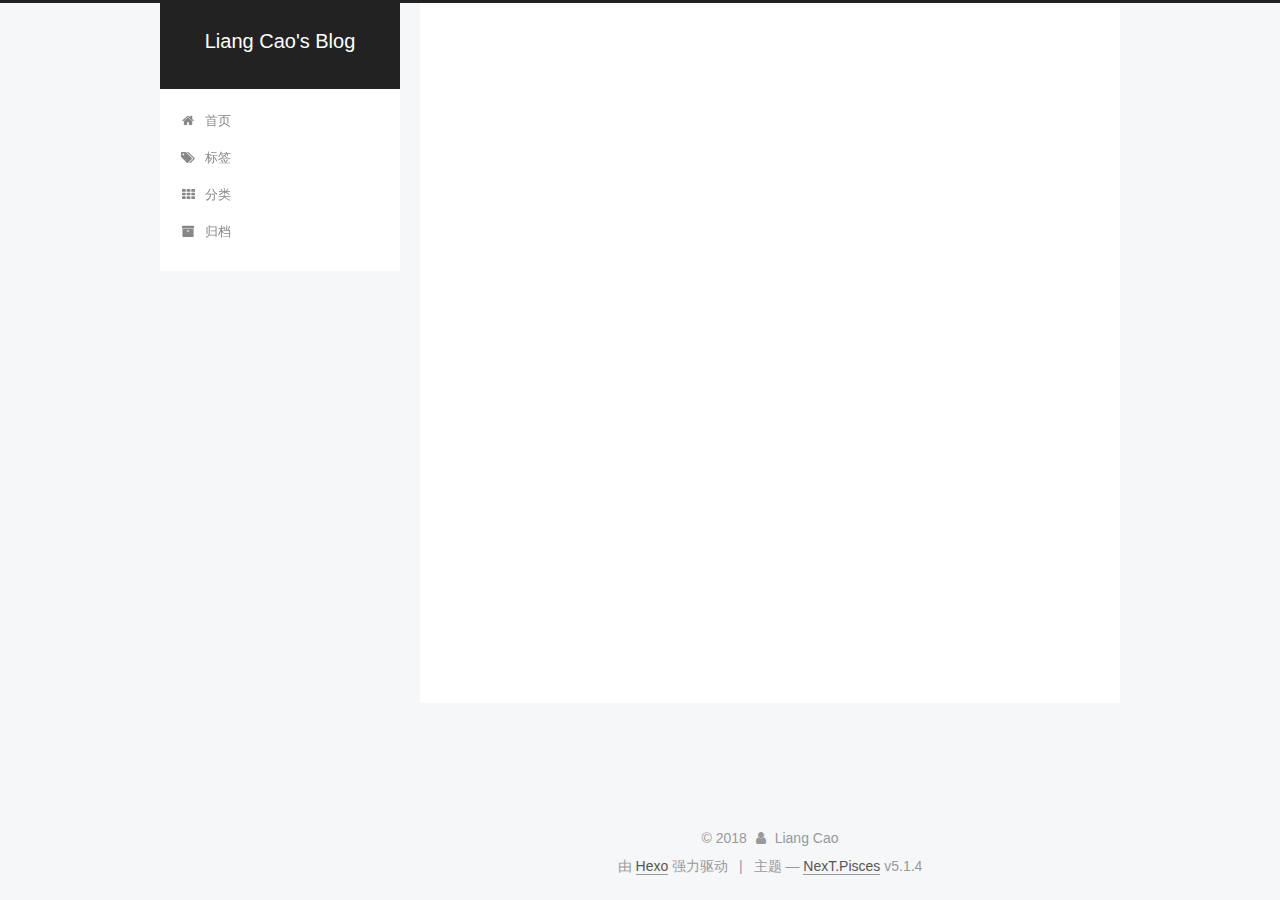
==== commit 47481e73: "Site updated: 2018-11-25 16:16:51" ====
--- a/archives/index.html
+++ b/archives/index.html
@@ -5,7 +5,7 @@
   
 
 
-<html class="theme-next pisces use-motion" lang="">
+<html class="theme-next pisces use-motion" lang="zh-Hans">
 <head><meta name="generator" content="Hexo 3.8.0">
   <meta charset="UTF-8">
 <meta http-equiv="X-UA-Compatible" content="IE=edge">
@@ -79,13 +79,16 @@
 
 
 
+<meta name="description" content="Liang Cao个人站，主要涉及Java知识">
 <meta property="og:type" content="website">
-<meta property="og:title" content="Hexo">
+<meta property="og:title" content="Liang Cao&#39;s Blog">
 <meta property="og:url" content="http://yoursite.com/archives/index.html">
-<meta property="og:site_name" content="Hexo">
-<meta property="og:locale" content="default">
+<meta property="og:site_name" content="Liang Cao&#39;s Blog">
+<meta property="og:description" content="Liang Cao个人站，主要涉及Java知识">
+<meta property="og:locale" content="zh-Hans">
 <meta name="twitter:card" content="summary">
-<meta name="twitter:title" content="Hexo">
+<meta name="twitter:title" content="Liang Cao&#39;s Blog">
+<meta name="twitter:description" content="Liang Cao个人站，主要涉及Java知识">
 
 
 
@@ -101,7 +104,7 @@
     motion: {"enable":true,"async":false,"transition":{"post_block":"fadeIn","post_header":"slideDownIn","post_body":"slideDownIn","coll_header":"slideLeftIn","sidebar":"slideUpIn"}},
     duoshuo: {
       userId: '0',
-      author: 'Author'
+      author: '博主'
     },
     algolia: {
       applicationID: '',
@@ -121,7 +124,7 @@
 
 
 
-  <title>Archive | Hexo</title>
+  <title>归档 | Liang Cao's Blog</title>
   
 
 
@@ -133,7 +136,7 @@
 
 </head>
 
-<body itemscope="" itemtype="http://schema.org/WebPage" lang="default">
+<body itemscope="" itemtype="http://schema.org/WebPage" lang="zh-Hans">
 
   
   
@@ -151,7 +154,7 @@
     <div class="custom-logo-site-title">
       <a href="/" class="brand" rel="start">
         <span class="logo-line-before"><i></i></span>
-        <span class="site-title">Hexo</span>
+        <span class="site-title">Liang Cao's Blog</span>
         <span class="logo-line-after"><i></i></span>
       </a>
     </div>
@@ -181,17 +184,37 @@
             
               <i class="menu-item-icon fa fa-fw fa-home"></i> <br>
             
-            Home
+            首页
           </a>
         </li>
       
         
+        <li class="menu-item menu-item-tags">
+          <a href="/tags/" rel="section">
+            
+              <i class="menu-item-icon fa fa-fw fa-tags"></i> <br>
+            
+            标签
+          </a>
+        </li>
+      
+        
+        <li class="menu-item menu-item-categories">
+          <a href="/categories/" rel="section">
+            
+              <i class="menu-item-icon fa fa-fw fa-th"></i> <br>
+            
+            分类
+          </a>
+        </li>
+      
+        
         <li class="menu-item menu-item-archives">
           <a href="/archives/" rel="section">
             
               <i class="menu-item-icon fa fa-fw fa-archive"></i> <br>
             
-            Archives
+            归档
           </a>
         </li>
       
@@ -227,7 +250,7 @@
         
           
         
-        Um..! 1 post. Keep on posting.
+        嗯..! 目前共计 1 篇日志。 继续努力。
       </span>
 
       
@@ -313,7 +336,7 @@
           <div class="site-author motion-element" itemprop="author" itemscope="" itemtype="http://schema.org/Person">
             
               <p class="site-author-name" itemprop="name">Liang Cao</p>
-              <p class="site-description motion-element" itemprop="description"></p>
+              <p class="site-description motion-element" itemprop="description">Liang Cao个人站，主要涉及Java知识</p>
           </div>
 
           <nav class="site-state motion-element">
@@ -324,7 +347,7 @@
                 <a href="/archives/">
               
                   <span class="site-state-item-count">1</span>
-                  <span class="site-state-item-name">posts</span>
+                  <span class="site-state-item-name">日志</span>
                 </a>
               </div>
             
@@ -374,7 +397,7 @@
 </div>
 
 
-  <div class="powered-by">Powered by <a class="theme-link" target="_blank" href="https://hexo.io">Hexo</a></div>
+  <div class="powered-by">由 <a class="theme-link" target="_blank" href="https://hexo.io">Hexo</a> 强力驱动</div>
 
 
 
@@ -382,7 +405,7 @@
 
 
 
-  <div class="theme-info">Theme &mdash; <a class="theme-link" target="_blank" href="https://github.com/iissnan/hexo-theme-next">NexT.Pisces</a> v5.1.4</div>
+  <div class="theme-info">主题 &mdash; <a class="theme-link" target="_blank" href="https://github.com/iissnan/hexo-theme-next">NexT.Pisces</a> v5.1.4</div>
 
 
 
--- a/css/main.css
+++ b/css/main.css
@@ -189,7 +189,7 @@
   font-size: 14px;
   line-height: 2;
   color: #555;
-  background: #fff;
+  background: #f5f7f9;
 }
 @media (max-width: 767px) {
   body {
@@ -653,8 +653,8 @@
 @media (min-width: 992px) {
   .full-image.full-image.full-image.full-image {
     max-width: none;
-    width: 110%;
-    margin: 25px -5%;
+    width: 118%;
+    margin: 0 -9%;
   }
 }
 .blockquote-center,
@@ -940,11 +940,11 @@
   display: inline-block;
   padding: 0 20px;
   font-size: 14px;
-  color: #fff;
-  background: #222;
-  border: 2px solid #222;
+  color: #555;
+  background: #fff;
+  border: 2px solid #555;
   text-decoration: none;
-  border-radius: 0;
+  border-radius: 2px;
   transition-property: background-color;
   transition-duration: 0.2s;
   transition-timing-function: ease-in-out;
@@ -953,8 +953,8 @@
 }
 .btn:hover {
   border-color: #222;
-  color: #222;
-  background: #fff;
+  color: #fff;
+  background: #222;
 }
 .btn +.btn {
   margin: 0 0 8px 8px;
@@ -1066,7 +1066,7 @@
   width: 24px;
   background: #222;
   font-size: 12px;
-  opacity: 1;
+  opacity: 0.6;
   color: #fff;
   cursor: pointer;
   text-align: center;
@@ -1087,7 +1087,7 @@
   }
 }
 .back-to-top.back-to-top-on {
-  bottom: 19px;
+  bottom: 30px;
 }
 .header {
   background: transparent;
@@ -1136,7 +1136,7 @@
 .site-subtitle {
   margin-top: 10px;
   font-size: 13px;
-  color: #999;
+  color: #ddd;
 }
 .use-motion .brand {
   opacity: 0;
@@ -1209,7 +1209,8 @@
   transition-timing-function: ease-in-out;
   transition-delay: 0s;
 }
-.menu .menu-item a:hover {
+.menu .menu-item a:hover,
+.menu-item-active a {
   border-bottom-color: #222;
 }
 .menu .menu-item .fa {
@@ -1738,20 +1739,20 @@
   display: block;
   margin: 0 auto;
   padding: 2px;
-  max-width: 96px;
+  max-width: 120px;
   height: auto;
-  border: 2px solid #333;
+  border: 1px solid #eee;
 }
 .site-author-name {
-  margin: 5px 0 0;
+  margin: 0;
   text-align: center;
-  color: #f5f5f5;
-  font-weight: normal;
+  color: #222;
+  font-weight: 600;
 }
 .site-description {
-  margin-top: 5px;
+  margin-top: 0;
   text-align: center;
-  font-size: 14px;
+  font-size: 13px;
   color: #999;
 }
 .site-state {
@@ -1763,7 +1764,7 @@
 .site-state-item {
   display: inline-block;
   padding: 0 15px;
-  border-left: 1px solid #333;
+  border-left: 1px solid #eee;
 }
 .site-state-item:first-child {
   border-left: none;
@@ -1776,11 +1777,11 @@
   text-align: center;
   color: inherit;
   font-weight: 600;
-  font-size: 18px;
+  font-size: 16px;
 }
 .site-state-item-name {
   font-size: 13px;
-  color: inherit;
+  color: #999;
 }
 .feed-link {
   margin-top: 20px;
@@ -1822,7 +1823,7 @@
   width: 4px;
   height: 4px;
   border-radius: 50%;
-  background: #476174;
+  background: #ffe8c7;
 }
 .links-of-blogroll {
   font-size: 13px;
@@ -1860,7 +1861,7 @@
   color: #555;
 }
 .sidebar-nav li:hover {
-  color: #f5f5f5;
+  color: #fc6423;
 }
 .page-post-detail .sidebar-nav-toc {
   padding: 0 5px;
@@ -1869,11 +1870,11 @@
   margin-left: 10px;
 }
 .sidebar-nav .sidebar-nav-active {
-  color: #87daff;
-  border-bottom-color: #87daff;
+  color: #fc6423;
+  border-bottom-color: #fc6423;
 }
 .sidebar-nav .sidebar-nav-active:hover {
-  color: #87daff;
+  color: #fc6423;
 }
 .sidebar-panel {
   display: none;
@@ -1906,12 +1907,12 @@
   transition-timing-function: ease-in-out;
   transition-delay: 0s;
   transition-property: all;
-  color: #999;
-  border-bottom-color: #555;
+  color: #666;
+  border-bottom-color: #ccc;
 }
 .post-toc ol a:hover {
-  color: #ccc;
-  border-bottom-color: #ccc;
+  color: #000;
+  border-bottom-color: #000;
 }
 .post-toc .nav-item {
   overflow: hidden;
@@ -1933,14 +1934,14 @@
   display: block;
 }
 .post-toc .nav .active > a {
-  color: #87daff;
-  border-bottom-color: #87daff;
+  color: #fc6423;
+  border-bottom-color: #fc6423;
 }
 .post-toc .nav .active-current > a {
-  color: #87daff;
+  color: #fc6423;
 }
 .post-toc .nav .active-current > a:hover {
-  color: #87daff;
+  color: #fc6423;
 }
 .footer {
   font-size: 14px;
@@ -2345,6 +2346,16 @@
   transform: translate(-50%, -50%);
   color: #ccc;
 }
+@media (min-width: 768px) and (max-width: 991px) {
+  .busuanzi-count {
+    width: auto;
+  }
+}
+@media (max-width: 767px) {
+  .busuanzi-count {
+    width: auto;
+  }
+}
 .site-uv,
 .site-pv,
 .page-pv {
@@ -2580,83 +2591,403 @@
   }
 }
 .page-post-detail .sidebar-toggle-line {
-  background: #87daff;
+  background: #fc6423;
 }
 .page-post-detail .comments {
   overflow: hidden;
 }
-@media (max-width: 767px) {
-  .header-inner,
-  .container .main-inner,
+.header {
+  position: relative;
+  margin: 0 auto;
+  width: 960px;
+}
+@media (min-width: 768px) and (max-width: 991px) {
+  .header {
+    width: auto;
+  }
+}
+@media (max-width: 767px) {
+  .header {
+    width: auto;
+  }
+}
+.header-inner {
+  position: absolute;
+  top: 0;
+  overflow: hidden;
+  padding: 0;
+  width: 240px;
+  background: #fff;
+  box-shadow: initial;
+  border-radius: initial;
+}
+@media (min-width: 1600px) {
+  .container .header-inner {
+    width: 240px;
+  }
+}
+@media (min-width: 768px) and (max-width: 991px) {
+  .header-inner {
+    position: relative;
+    width: auto;
+    border-radius: initial;
+  }
+}
+@media (max-width: 767px) {
+  .header-inner {
+    position: relative;
+    width: auto;
+    border-radius: initial;
+  }
+}
+.main:before,
+.main:after {
+  content: " ";
+  display: table;
+}
+.main:after {
+  clear: both;
+}
+@media (min-width: 768px) and (max-width: 991px) {
+  .main {
+    padding-bottom: 100px;
+  }
+}
+@media (max-width: 767px) {
+  .main {
+    padding-bottom: 100px;
+  }
+}
+.container .main-inner {
+  width: 960px;
+}
+@media (min-width: 768px) and (max-width: 991px) {
+  .container .main-inner {
+    width: auto;
+  }
+}
+@media (max-width: 767px) {
+  .container .main-inner {
+    width: auto;
+  }
+}
+.content-wrap {
+  float: right;
+  box-sizing: border-box;
+  padding: 40px;
+  width: 700px;
+  background: #fff;
+  min-height: 700px;
+  box-shadow: initial;
+  border-radius: initial;
+}
+@media (min-width: 768px) and (max-width: 991px) {
+  .content-wrap {
+    width: 100%;
+    padding: 20px;
+    border-radius: initial;
+  }
+}
+@media (max-width: 767px) {
+  .content-wrap {
+    width: 100%;
+    padding: 20px;
+    min-height: auto;
+    border-radius: initial;
+  }
+}
+.sidebar {
+  position: static;
+  float: left;
+  margin-top: 300px;
+  width: 240px;
+  background: #f5f7f9;
+  box-shadow: none;
+}
+@media (min-width: 768px) and (max-width: 991px) {
+  .sidebar {
+    display: none;
+  }
+}
+@media (max-width: 767px) {
+  .sidebar {
+    display: none;
+  }
+}
+.sidebar-toggle {
+  display: none;
+}
+.footer-inner {
+  width: 960px;
+  padding-left: 260px;
+}
+@media (min-width: 768px) and (max-width: 991px) {
   .footer-inner {
     width: auto;
-  }
-}
-embed {
-  display: block;
-  margin: 0px auto 25px auto;
-}
-.custom-logo .site-meta-headline {
-  text-align: center;
-}
-.custom-logo .brand {
+    padding-left: 0 !important;
+    padding-right: 0 !important;
+  }
+}
+@media (max-width: 767px) {
+  .footer-inner {
+    width: auto;
+    padding-left: 0 !important;
+    padding-right: 0 !important;
+  }
+}
+.sidebar-position-right .header-inner {
+  right: 0;
+}
+.sidebar-position-right .content-wrap {
+  float: left;
+}
+.sidebar-position-right .sidebar {
+  float: right;
+}
+.sidebar-position-right .footer-inner {
+  padding-left: 0;
+  padding-right: 260px;
+}
+.site-brand-wrapper {
+  position: relative;
+}
+.site-meta {
+  padding: 20px 0;
+  color: #fff;
+  background: #222;
+}
+@media (min-width: 768px) and (max-width: 991px) {
+  .site-meta {
+    box-shadow: 0 0 16px rgba(0,0,0,0.5);
+  }
+}
+@media (max-width: 767px) {
+  .site-meta {
+    box-shadow: 0 0 16px rgba(0,0,0,0.5);
+  }
+}
+.brand {
+  padding: 0;
   background: none;
 }
-.custom-logo .site-title {
-  margin: 10px auto 0;
-  font-size: 24px;
-  color: #222;
-}
-.custom-logo .site-title a {
-  border: none;
-}
-.custom-logo-image {
-  margin: 0 auto;
-  padding: 5px;
-  max-width: 150px;
-  background: #fff;
-}
-@media (max-width: 767px) {
-  .site-nav {
-    position: absolute;
-    left: 0;
-    top: 52px;
-    margin: 0;
-    width: 100%;
-    padding: 0;
-    background: #fff;
-    border-bottom: 1px solid #ddd;
-    z-index: 1050;
-  }
-}
-@media (max-width: 767px) {
-  .menu {
-    text-align: left;
-  }
-}
-@media (max-width: 767px) {
-  .menu .menu-item {
-    display: block;
-    margin: 0 10px;
-    vertical-align: top;
-  }
-}
-@media (max-width: 767px) {
-  .menu .menu-item br {
-    display: none;
-  }
-}
-@media (max-width: 767px) {
-  .menu .menu-item a {
-    padding: 5px 10px;
-  }
-}
-.menu .menu-item .fa {
-  margin-right: 0;
+.brand:hover {
+  color: #fff;
+}
+.site-subtitle {
+  margin: 10px 10px 0;
+  font-weight: initial;
 }
 .site-search form {
   display: none;
 }
+.site-nav {
+  border-top: none;
+}
+@media (min-width: 768px) and (max-width: 991px) {
+  .site-nav {
+    display: none !important;
+  }
+}
+@media (min-width: 768px) and (max-width: 991px) {
+  .site-nav-on {
+    display: block !important;
+  }
+}
+.menu .menu-item {
+  display: block;
+  margin: 0;
+}
+.menu .menu-item a {
+  position: relative;
+  box-sizing: border-box;
+  padding: 5px 20px;
+  text-align: left;
+  line-height: inherit;
+  transition-property: background-color;
+  transition-duration: 0.2s;
+  transition-timing-function: ease-in-out;
+  transition-delay: 0s;
+}
+.menu .menu-item a:hover,
+.menu-item-active a {
+  background: #f9f9f9;
+  border-bottom-color: #fff;
+}
+.menu .menu-item br {
+  display: none;
+}
+.menu-item-active a:after {
+  content: " ";
+  position: absolute;
+  top: 50%;
+  margin-top: -3px;
+  right: 15px;
+  width: 6px;
+  height: 6px;
+  border-radius: 50%;
+  background-color: #bbb;
+}
+.btn-bar {
+  background-color: #fff;
+}
+.site-nav-toggle {
+  left: 20px;
+  top: 50%;
+  -webkit-transform: translateY(-50%);
+  -webkit-transform: translateY(-50%);
+  -moz-transform: translateY(-50%);
+  -ms-transform: translateY(-50%);
+  -o-transform: translateY(-50%);
+  transform: translateY(-50%);
+}
+@media (min-width: 768px) and (max-width: 991px) {
+  .site-nav-toggle {
+    display: block;
+  }
+}
+.use-motion .sidebar .motion-element {
+  opacity: 1;
+}
+.sidebar {
+  margin-left: -100%;
+  right: auto;
+  bottom: auto;
+  -webkit-transform: none;
+}
+.sidebar-inner {
+  box-sizing: border-box;
+  width: 240px;
+  color: #555;
+  background: #fff;
+  box-shadow: initial;
+  border-radius: initial;
+  opacity: 0;
+}
+.sidebar-inner.affix {
+  position: fixed;
+  top: 12px;
+}
+.sidebar-inner.affix-bottom {
+  position: absolute;
+}
+.site-overview {
+  text-align: left;
+}
+.site-author:before,
+.site-author:after {
+  content: " ";
+  display: table;
+}
+.site-author:after {
+  clear: both;
+}
+.sidebar a {
+  color: #555;
+}
+.sidebar a:hover {
+  color: #222;
+}
+.site-state-item {
+  padding: 0 10px;
+}
+.links-of-author-item a:before {
+  display: none;
+}
+.links-of-author-item a {
+  border-bottom: none;
+  text-decoration: underline;
+}
+.feed-link {
+  border-top: 1px dotted #ccc;
+  border-bottom: 1px dotted #ccc;
+  text-align: center;
+}
+.feed-link a {
+  display: block;
+  color: #fc6423;
+  border: none;
+}
+.feed-link a:hover {
+  background: none;
+  color: #e34603;
+}
+.feed-link a:hover i {
+  color: #e34603;
+}
+.links-of-author {
+  display: flex;
+  flex-wrap: wrap;
+  justify-content: center;
+}
+.links-of-author-item {
+  margin: 5px 0 0;
+  width: 50%;
+}
+.links-of-author-item a {
+  max-width: 216px;
+  box-sizing: border-box;
+  display: inline-block;
+  margin-right: 0;
+  margin-bottom: 0;
+  padding: 0 5px;
+  overflow: hidden;
+  white-space: nowrap;
+  text-overflow: ellipsis;
+}
+.links-of-author-item a {
+  display: block;
+  text-decoration: none;
+}
+.links-of-author-item a:hover {
+  border-radius: 4px;
+  background: #eee;
+}
+.links-of-author-item .fa {
+  margin-right: 2px;
+  font-size: 16px;
+}
+.links-of-author-item .fa-globe {
+  font-size: 15px;
+}
+.links-of-blogroll {
+  text-align: center;
+  margin-top: 20px;
+  padding: 3px 0 0;
+  border-top: 1px dotted #ccc;
+}
+.links-of-blogroll-title {
+  margin-top: 0;
+}
+.links-of-blogroll-item {
+  padding: 0;
+}
+.links-of-blogroll-inline:before,
+.links-of-blogroll-inline:after {
+  content: " ";
+  display: table;
+}
+.links-of-blogroll-inline:after {
+  clear: both;
+}
 .links-of-blogroll-inline .links-of-blogroll-item {
-  display: inline-block;
-}
+  margin: 5px 0 0;
+  width: 50%;
+  display: inline-block;
+  width: unset;
+}
+.links-of-blogroll-inline .links-of-blogroll-item a {
+  max-width: 216px;
+  box-sizing: border-box;
+  display: inline-block;
+  margin-right: 0;
+  margin-bottom: 0;
+  padding: 0 5px;
+  overflow: hidden;
+  white-space: nowrap;
+  text-overflow: ellipsis;
+}
+@media (max-width: 767px) {
+  .post-body {
+    text-align: justify;
+  }
+}
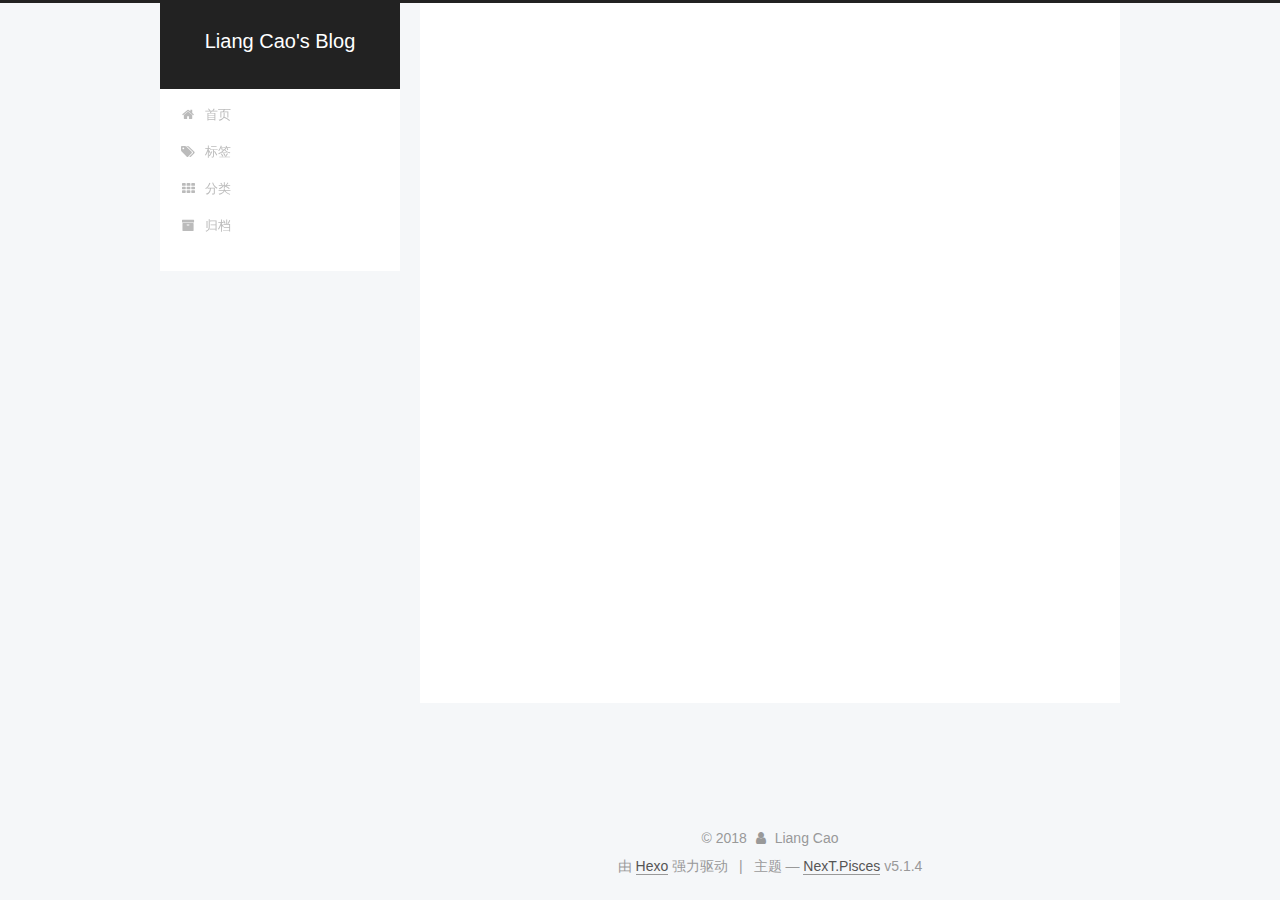
==== commit b6bc80d3: "Site updated: 2018-11-25 16:20:52" ====
--- a/archives/index.html
+++ b/archives/index.html
@@ -361,6 +361,22 @@
           
 
           
+            <div class="links-of-author motion-element">
+                
+                  <span class="links-of-author-item">
+                    <a href="https://github.com/caoliang0914" target="_blank" title="GitHub">
+                      
+                        <i class="fa fa-fw fa-github"></i>GitHub</a>
+                  </span>
+                
+                  <span class="links-of-author-item">
+                    <a href="mailto:caoliang0914@gmail.com" target="_blank" title="E-Mail">
+                      
+                        <i class="fa fa-fw fa-envelope"></i>E-Mail</a>
+                  </span>
+                
+            </div>
+          
 
           
           
--- a/css/main.css
+++ b/css/main.css
@@ -1823,7 +1823,7 @@
   width: 4px;
   height: 4px;
   border-radius: 50%;
-  background: #ffe8c7;
+  background: #ffa850;
 }
 .links-of-blogroll {
   font-size: 13px;
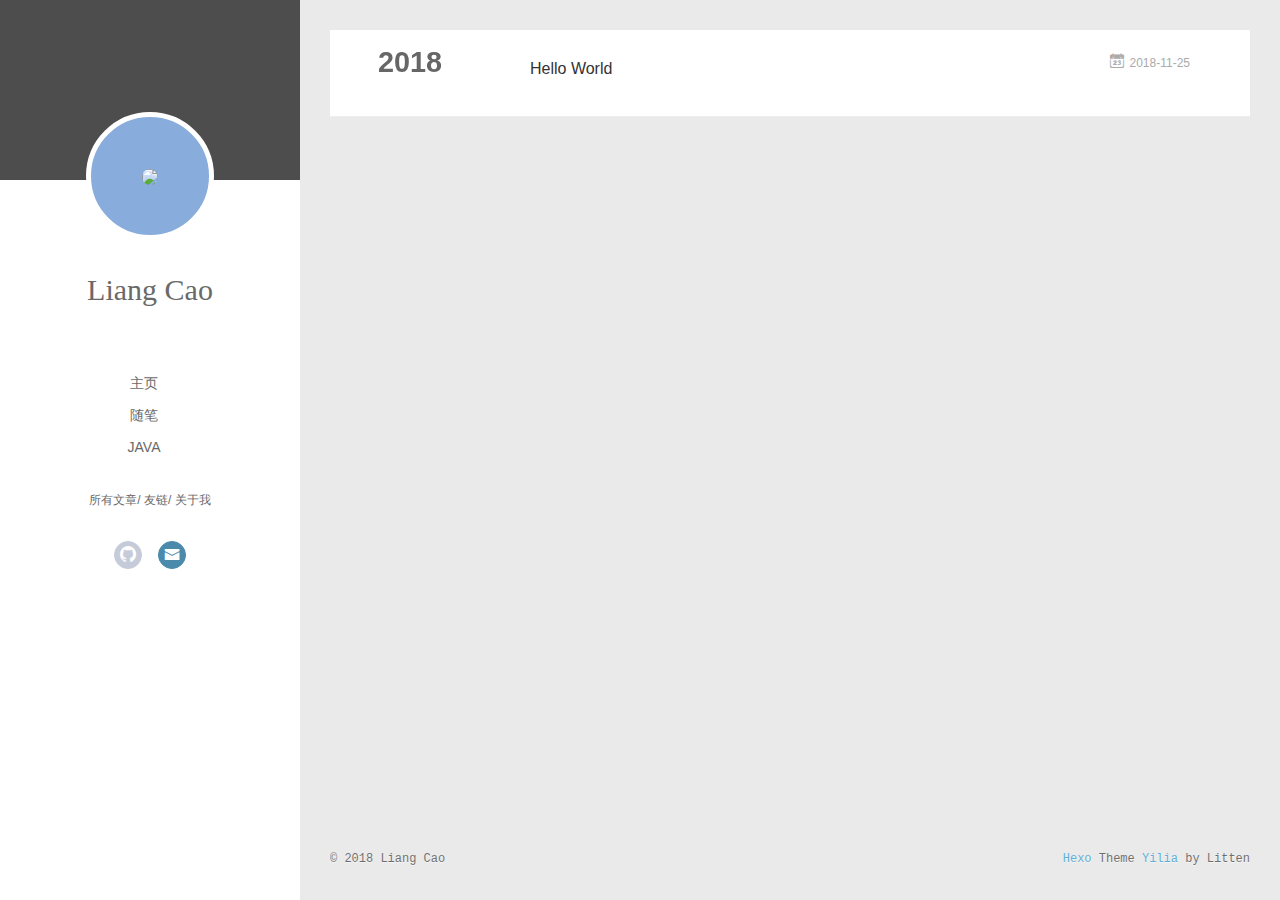
==== commit fad5b57a: "Site updated: 2018-11-25 17:39:33" ====
--- a/archives/index.html
+++ b/archives/index.html
@@ -1,85 +1,14 @@
 <!DOCTYPE html>
-
-
-
-  
-
-
-<html class="theme-next pisces use-motion" lang="zh-Hans">
+<html>
 <head><meta name="generator" content="Hexo 3.8.0">
-  <meta charset="UTF-8">
-<meta http-equiv="X-UA-Compatible" content="IE=edge">
-<meta name="viewport" content="width=device-width, initial-scale=1, maximum-scale=1">
-<meta name="theme-color" content="#222">
-
-
-
-
-
-
-
-
-
-<meta http-equiv="Cache-Control" content="no-transform">
-<meta http-equiv="Cache-Control" content="no-siteapp">
-
-
-
-
-
-
-
-
-
-
-
-
-
-
-
-
-  
-  
-  <link href="/lib/fancybox/source/jquery.fancybox.css?v=2.1.5" rel="stylesheet" type="text/css">
-
-
-
-
-
-
-
-<link href="/lib/font-awesome/css/font-awesome.min.css?v=4.6.2" rel="stylesheet" type="text/css">
-
-<link href="/css/main.css?v=5.1.4" rel="stylesheet" type="text/css">
-
-
-  <link rel="apple-touch-icon" sizes="180x180" href="/images/apple-touch-icon-next.png?v=5.1.4">
-
-
-  <link rel="icon" type="image/png" sizes="32x32" href="/images/favicon-32x32-next.png?v=5.1.4">
-
-
-  <link rel="icon" type="image/png" sizes="16x16" href="/images/favicon-16x16-next.png?v=5.1.4">
-
-
-  <link rel="mask-icon" href="/images/logo.svg?v=5.1.4" color="#222">
-
-
-
-
-
-  <meta name="keywords" content="Hexo, NexT">
-
-
-
-
-
-
-
-
-
-
-<meta name="description" content="Liang Cao个人站，主要涉及Java知识">
+  <meta charset="utf-8">
+  
+  <meta name="renderer" content="webkit">
+  <meta http-equiv="X-UA-Compatible" content="IE=edge">
+  <link rel="dns-prefetch" href="http://yoursite.com">
+  <title>Archives | Liang Cao&#39;s Blog</title>
+  <meta name="viewport" content="width=device-width, initial-scale=1, maximum-scale=1">
+  <meta name="description" content="Liang Cao个人站，主要涉及Java知识">
 <meta property="og:type" content="website">
 <meta property="og:title" content="Liang Cao&#39;s Blog">
 <meta property="og:url" content="http://yoursite.com/archives/index.html">
@@ -89,507 +18,448 @@
 <meta name="twitter:card" content="summary">
 <meta name="twitter:title" content="Liang Cao&#39;s Blog">
 <meta name="twitter:description" content="Liang Cao个人站，主要涉及Java知识">
-
-
-
-<script type="text/javascript" id="hexo.configurations">
-  var NexT = window.NexT || {};
-  var CONFIG = {
-    root: '/',
-    scheme: 'Pisces',
-    version: '5.1.4',
-    sidebar: {"position":"left","display":"post","offset":12,"b2t":false,"scrollpercent":false,"onmobile":false},
-    fancybox: true,
-    tabs: true,
-    motion: {"enable":true,"async":false,"transition":{"post_block":"fadeIn","post_header":"slideDownIn","post_body":"slideDownIn","coll_header":"slideLeftIn","sidebar":"slideUpIn"}},
-    duoshuo: {
-      userId: '0',
-      author: '博主'
-    },
-    algolia: {
-      applicationID: '',
-      apiKey: '',
-      indexName: '',
-      hits: {"per_page":10},
-      labels: {"input_placeholder":"Search for Posts","hits_empty":"We didn't find any results for the search: ${query}","hits_stats":"${hits} results found in ${time} ms"}
+  
+    <link rel="alternative" href="/atom.xml" title="Liang Cao&#39;s Blog" type="application/atom+xml">
+  
+  
+    <link rel="icon" href="/favicon.png">
+  
+  <link rel="stylesheet" type="text/css" href="/./main.0cf68a.css">
+  <style type="text/css">
+  
+    #container.show {
+      background: linear-gradient(200deg,#a0cfe4,#e8c37e);
     }
-  };
-</script>
-
-
-
-  <link rel="canonical" href="http://yoursite.com/archives/">
-
-
-
-
-
-  <title>归档 | Liang Cao's Blog</title>
-  
-
-
-
-
-
-
-
+  </style>
+  
+
+  
 
 </head>
-
-<body itemscope="" itemtype="http://schema.org/WebPage" lang="zh-Hans">
-
-  
-  
-    
-  
-
-  <div class="container sidebar-position-left page-archive">
-    <div class="headband"></div>
-
-    <header id="header" class="header" itemscope="" itemtype="http://schema.org/WPHeader">
-      <div class="header-inner"><div class="site-brand-wrapper">
-  <div class="site-meta ">
-    
-
-    <div class="custom-logo-site-title">
-      <a href="/" class="brand" rel="start">
-        <span class="logo-line-before"><i></i></span>
-        <span class="site-title">Liang Cao's Blog</span>
-        <span class="logo-line-after"><i></i></span>
-      </a>
+</html>
+<body>
+  <div id="container" q-class="show:isCtnShow">
+    <canvas id="anm-canvas" class="anm-canvas"></canvas>
+    <div class="left-col" q-class="show:isShow">
+      
+<div class="overlay" style="background: #4d4d4d"></div>
+<div class="intrude-less">
+	<header id="header" class="inner">
+		<a href="/" class="profilepic">
+			<img src="https://i.postimg.cc/Z5m56wBh/62dad299a99458666b97e21a44fdf240.jpg" class="js-avatar">
+		</a>
+		<hgroup>
+		  <h1 class="header-author"><a href="/">Liang Cao</a></h1>
+		</hgroup>
+		
+
+		<nav class="header-menu">
+			<ul>
+			
+				<li><a href="/">主页</a></li>
+	        
+				<li><a href="/tags/随笔/">随笔</a></li>
+	        
+				<li><a href="/tags/java/">Java</a></li>
+	        
+			</ul>
+		</nav>
+		<nav class="header-smart-menu">
+    		
+    			
+    			<a q-on="click: openSlider(e, 'innerArchive')" href="javascript:void(0)">所有文章</a>
+    			
+            
+    			
+    			<a q-on="click: openSlider(e, 'friends')" href="javascript:void(0)">友链</a>
+    			
+            
+    			
+    			<a q-on="click: openSlider(e, 'aboutme')" href="javascript:void(0)">关于我</a>
+    			
+            
+		</nav>
+		<nav class="header-nav">
+			<div class="social">
+				
+					<a class="github" target="_blank" href="https://github.com/caoliang0914" title="github"><i class="icon-github"></i></a>
+		        
+					<a class="mail" target="_blank" href="mailto:caoliang0914@gmail.com" title="mail"><i class="icon-mail"></i></a>
+		        
+			</div>
+		</nav>
+	</header>		
+</div>
+
     </div>
-      
-        <p class="site-subtitle"></p>
-      
+    <div class="mid-col" q-class="show:isShow,hide:isShow|isFalse">
+      
+<nav id="mobile-nav">
+  	<div class="overlay js-overlay" style="background: #4d4d4d"></div>
+	<div class="btnctn js-mobile-btnctn">
+  		<div class="slider-trigger list" q-on="click: openSlider(e)"><i class="icon icon-sort"></i></div>
+	</div>
+	<div class="intrude-less">
+		<header id="header" class="inner">
+			<div class="profilepic">
+				<img src="https://i.postimg.cc/Z5m56wBh/62dad299a99458666b97e21a44fdf240.jpg" class="js-avatar">
+			</div>
+			<hgroup>
+			  <h1 class="header-author js-header-author">Liang Cao</h1>
+			</hgroup>
+			
+			
+			
+				
+			
+				
+			
+				
+			
+			
+			
+			<nav class="header-nav">
+				<div class="social">
+					
+						<a class="github" target="_blank" href="https://github.com/caoliang0914" title="github"><i class="icon-github"></i></a>
+			        
+						<a class="mail" target="_blank" href="mailto:caoliang0914@gmail.com" title="mail"><i class="icon-mail"></i></a>
+			        
+				</div>
+			</nav>
+
+			<nav class="header-menu js-header-menu">
+				<ul style="width: 70%">
+				
+				
+					<li style="width: 33.333333333333336%"><a href="/">主页</a></li>
+		        
+					<li style="width: 33.333333333333336%"><a href="/tags/随笔/">随笔</a></li>
+		        
+					<li style="width: 33.333333333333336%"><a href="/tags/java/">Java</a></li>
+		        
+				</ul>
+			</nav>
+		</header>				
+	</div>
+	<div class="mobile-mask" style="display:none" q-show="isShow"></div>
+</nav>
+
+      <div id="wrapper" class="body-wrap">
+        <div class="menu-l">
+          <div class="canvas-wrap">
+            <canvas data-colors="#eaeaea" data-sectionHeight="100" data-contentId="js-content" id="myCanvas1" class="anm-canvas"></canvas>
+          </div>
+          <div id="js-content" class="content-ll">
+            
+  
+  
+    
+    
+      
+      
+      <section class="archives-wrap">
+        <div class="archive-year-wrap">
+          <a href="/archives/2018" class="archive-year">2018</a>
+        </div>
+        <div class="archives">
+    
+    <article class="archive-article archive-type-post">
+  <div class="archive-article-inner">
+    <header class="archive-article-header">
+      	<div class="article-meta">
+	      	<a href="/2018/11/25/hello-world/" class="archive-article-date">
+  	<time datetime="2018-11-25T06:59:24.641Z" itemprop="datePublished"><i class="icon-calendar icon"></i>2018-11-25</time>
+</a>
+        </div>
+    	 
+  
+    <h1 itemprop="name">
+      <a class="archive-article-title" href="/2018/11/25/hello-world/">Hello World</a>
+    </h1>
+  
+
+        <div class="article-info info-on-right">
+          
+          
+
+        </div>
+        <div class="clearfix"></div>
+    </header>
   </div>
-
-  <div class="site-nav-toggle">
-    <button>
-      <span class="btn-bar"></span>
-      <span class="btn-bar"></span>
-      <span class="btn-bar"></span>
-    </button>
-  </div>
-</div>
-
-<nav class="site-nav">
-  
-
-  
-    <ul id="menu" class="menu">
-      
-        
-        <li class="menu-item menu-item-home">
-          <a href="/" rel="section">
-            
-              <i class="menu-item-icon fa fa-fw fa-home"></i> <br>
-            
-            首页
-          </a>
-        </li>
-      
-        
-        <li class="menu-item menu-item-tags">
-          <a href="/tags/" rel="section">
-            
-              <i class="menu-item-icon fa fa-fw fa-tags"></i> <br>
-            
-            标签
-          </a>
-        </li>
-      
-        
-        <li class="menu-item menu-item-categories">
-          <a href="/categories/" rel="section">
-            
-              <i class="menu-item-icon fa fa-fw fa-th"></i> <br>
-            
-            分类
-          </a>
-        </li>
-      
-        
-        <li class="menu-item menu-item-archives">
-          <a href="/archives/" rel="section">
-            
-              <i class="menu-item-icon fa fa-fw fa-archive"></i> <br>
-            
-            归档
-          </a>
-        </li>
-      
-
-      
-    </ul>
-  
-
-  
-</nav>
-
-
-
- </div>
-    </header>
-
-    <main id="main" class="main">
-      <div class="main-inner">
-        <div class="content-wrap">
-          <div id="content" class="content">
-            
-
-  
-  
-  
-  <div class="post-block archive">
-    <div id="posts" class="posts-collapse">
-      <span class="archive-move-on"></span>
-
-      <span class="archive-page-counter">
-        
-        
-        
-          
-        
-        嗯..! 目前共计 1 篇日志。 继续努力。
-      </span>
-
-      
-
-        
-        
-        
-
-        
-          
-          <div class="collection-title">
-            <h1 class="archive-year" id="archive-year-2018">2018</h1>
+</article>
+  
+  
+    </div></section>
+  
+
+    
+
+
           </div>
-        
-        
-
-        
-
-  <article class="post post-type-normal" itemscope="" itemtype="http://schema.org/Article">
-    <header class="post-header">
-
-      <h2 class="post-title">
-        
-            <a class="post-title-link" href="/2018/11/25/hello-world/" itemprop="url">
-              
-                <span itemprop="name">Hello World</span>
-              
-            </a>
-        
-      </h2>
-
-      <div class="post-meta">
-        <time class="post-time" itemprop="dateCreated" datetime="2018-11-25T14:59:24+08:00" content="2018-11-25">
-          11-25
-        </time>
+        </div>
       </div>
-
-    </header>
-  </article>
-
-
-
-      
-
+      <footer id="footer">
+  <div class="outer">
+    <div id="footer-info">
+    	<div class="footer-left">
+    		&copy; 2018 Liang Cao
+    	</div>
+      	<div class="footer-right">
+      		<a href="http://hexo.io/" target="_blank">Hexo</a>  Theme <a href="https://github.com/litten/hexo-theme-yilia" target="_blank">Yilia</a> by Litten
+      	</div>
     </div>
   </div>
-  
-  
-  
-
-  
-
-
-
-          </div>
-          
-
-
-          
-
-        </div>
+</footer>
+    </div>
+    <script>
+	var yiliaConfig = {
+		mathjax: true,
+		isHome: false,
+		isPost: false,
+		isArchive: true,
+		isTag: false,
+		isCategory: false,
+		open_in_new: false,
+		toc_hide_index: true,
+		root: "/",
+		innerArchive: true,
+		showTags: false
+	}
+</script>
+
+<script>!function(t){function n(e){if(r[e])return r[e].exports;var i=r[e]={exports:{},id:e,loaded:!1};return t[e].call(i.exports,i,i.exports,n),i.loaded=!0,i.exports}var r={};n.m=t,n.c=r,n.p="./",n(0)}([function(t,n,r){r(195),t.exports=r(191)},function(t,n,r){var e=r(3),i=r(52),o=r(27),u=r(28),c=r(53),f="prototype",a=function(t,n,r){var s,l,h,v,p=t&a.F,d=t&a.G,y=t&a.S,g=t&a.P,b=t&a.B,m=d?e:y?e[n]||(e[n]={}):(e[n]||{})[f],x=d?i:i[n]||(i[n]={}),w=x[f]||(x[f]={});d&&(r=n);for(s in r)l=!p&&m&&void 0!==m[s],h=(l?m:r)[s],v=b&&l?c(h,e):g&&"function"==typeof h?c(Function.call,h):h,m&&u(m,s,h,t&a.U),x[s]!=h&&o(x,s,v),g&&w[s]!=h&&(w[s]=h)};e.core=i,a.F=1,a.G=2,a.S=4,a.P=8,a.B=16,a.W=32,a.U=64,a.R=128,t.exports=a},function(t,n,r){var e=r(6);t.exports=function(t){if(!e(t))throw TypeError(t+" is not an object!");return t}},function(t,n){var r=t.exports="undefined"!=typeof window&&window.Math==Math?window:"undefined"!=typeof self&&self.Math==Math?self:Function("return this")();"number"==typeof __g&&(__g=r)},function(t,n){t.exports=function(t){try{return!!t()}catch(t){return!0}}},function(t,n){var r=t.exports="undefined"!=typeof window&&window.Math==Math?window:"undefined"!=typeof self&&self.Math==Math?self:Function("return this")();"number"==typeof __g&&(__g=r)},function(t,n){t.exports=function(t){return"object"==typeof t?null!==t:"function"==typeof t}},function(t,n,r){var e=r(126)("wks"),i=r(76),o=r(3).Symbol,u="function"==typeof o;(t.exports=function(t){return e[t]||(e[t]=u&&o[t]||(u?o:i)("Symbol."+t))}).store=e},function(t,n){var r={}.hasOwnProperty;t.exports=function(t,n){return r.call(t,n)}},function(t,n,r){var e=r(94),i=r(33);t.exports=function(t){return e(i(t))}},function(t,n,r){t.exports=!r(4)(function(){return 7!=Object.defineProperty({},"a",{get:function(){return 7}}).a})},function(t,n,r){var e=r(2),i=r(167),o=r(50),u=Object.defineProperty;n.f=r(10)?Object.defineProperty:function(t,n,r){if(e(t),n=o(n,!0),e(r),i)try{return u(t,n,r)}catch(t){}if("get"in r||"set"in r)throw TypeError("Accessors not supported!");return"value"in r&&(t[n]=r.value),t}},function(t,n,r){t.exports=!r(18)(function(){return 7!=Object.defineProperty({},"a",{get:function(){return 7}}).a})},function(t,n,r){var e=r(14),i=r(22);t.exports=r(12)?function(t,n,r){return e.f(t,n,i(1,r))}:function(t,n,r){return t[n]=r,t}},function(t,n,r){var e=r(20),i=r(58),o=r(42),u=Object.defineProperty;n.f=r(12)?Object.defineProperty:function(t,n,r){if(e(t),n=o(n,!0),e(r),i)try{return u(t,n,r)}catch(t){}if("get"in r||"set"in r)throw TypeError("Accessors not supported!");return"value"in r&&(t[n]=r.value),t}},function(t,n,r){var e=r(40)("wks"),i=r(23),o=r(5).Symbol,u="function"==typeof o;(t.exports=function(t){return e[t]||(e[t]=u&&o[t]||(u?o:i)("Symbol."+t))}).store=e},function(t,n,r){var e=r(67),i=Math.min;t.exports=function(t){return t>0?i(e(t),9007199254740991):0}},function(t,n,r){var e=r(46);t.exports=function(t){return Object(e(t))}},function(t,n){t.exports=function(t){try{return!!t()}catch(t){return!0}}},function(t,n,r){var e=r(63),i=r(34);t.exports=Object.keys||function(t){return e(t,i)}},function(t,n,r){var e=r(21);t.exports=function(t){if(!e(t))throw TypeError(t+" is not an object!");return t}},function(t,n){t.exports=function(t){return"object"==typeof t?null!==t:"function"==typeof t}},function(t,n){t.exports=function(t,n){return{enumerable:!(1&t),configurable:!(2&t),writable:!(4&t),value:n}}},function(t,n){var r=0,e=Math.random();t.exports=function(t){return"Symbol(".concat(void 0===t?"":t,")_",(++r+e).toString(36))}},function(t,n){var r={}.hasOwnProperty;t.exports=function(t,n){return r.call(t,n)}},function(t,n){var r=t.exports={version:"2.4.0"};"number"==typeof __e&&(__e=r)},function(t,n){t.exports=function(t){if("function"!=typeof t)throw TypeError(t+" is not a function!");return t}},function(t,n,r){var e=r(11),i=r(66);t.exports=r(10)?function(t,n,r){return e.f(t,n,i(1,r))}:function(t,n,r){return t[n]=r,t}},function(t,n,r){var e=r(3),i=r(27),o=r(24),u=r(76)("src"),c="toString",f=Function[c],a=(""+f).split(c);r(52).inspectSource=function(t){return f.call(t)},(t.exports=function(t,n,r,c){var f="function"==typeof r;f&&(o(r,"name")||i(r,"name",n)),t[n]!==r&&(f&&(o(r,u)||i(r,u,t[n]?""+t[n]:a.join(String(n)))),t===e?t[n]=r:c?t[n]?t[n]=r:i(t,n,r):(delete t[n],i(t,n,r)))})(Function.prototype,c,function(){return"function"==typeof this&&this[u]||f.call(this)})},function(t,n,r){var e=r(1),i=r(4),o=r(46),u=function(t,n,r,e){var i=String(o(t)),u="<"+n;return""!==r&&(u+=" "+r+'="'+String(e).replace(/"/g,"&quot;")+'"'),u+">"+i+"</"+n+">"};t.exports=function(t,n){var r={};r[t]=n(u),e(e.P+e.F*i(function(){var n=""[t]('"');return n!==n.toLowerCase()||n.split('"').length>3}),"String",r)}},function(t,n,r){var e=r(115),i=r(46);t.exports=function(t){return e(i(t))}},function(t,n,r){var e=r(116),i=r(66),o=r(30),u=r(50),c=r(24),f=r(167),a=Object.getOwnPropertyDescriptor;n.f=r(10)?a:function(t,n){if(t=o(t),n=u(n,!0),f)try{return a(t,n)}catch(t){}if(c(t,n))return i(!e.f.call(t,n),t[n])}},function(t,n,r){var e=r(24),i=r(17),o=r(145)("IE_PROTO"),u=Object.prototype;t.exports=Object.getPrototypeOf||function(t){return t=i(t),e(t,o)?t[o]:"function"==typeof t.constructor&&t instanceof t.constructor?t.constructor.prototype:t instanceof Object?u:null}},function(t,n){t.exports=function(t){if(void 0==t)throw TypeError("Can't call method on  "+t);return t}},function(t,n){t.exports="constructor,hasOwnProperty,isPrototypeOf,propertyIsEnumerable,toLocaleString,toString,valueOf".split(",")},function(t,n){t.exports={}},function(t,n){t.exports=!0},function(t,n){n.f={}.propertyIsEnumerable},function(t,n,r){var e=r(14).f,i=r(8),o=r(15)("toStringTag");t.exports=function(t,n,r){t&&!i(t=r?t:t.prototype,o)&&e(t,o,{configurable:!0,value:n})}},function(t,n,r){var e=r(40)("keys"),i=r(23);t.exports=function(t){return e[t]||(e[t]=i(t))}},function(t,n,r){var e=r(5),i="__core-js_shared__",o=e[i]||(e[i]={});t.exports=function(t){return o[t]||(o[t]={})}},function(t,n){var r=Math.ceil,e=Math.floor;t.exports=function(t){return isNaN(t=+t)?0:(t>0?e:r)(t)}},function(t,n,r){var e=r(21);t.exports=function(t,n){if(!e(t))return t;var r,i;if(n&&"function"==typeof(r=t.toString)&&!e(i=r.call(t)))return i;if("function"==typeof(r=t.valueOf)&&!e(i=r.call(t)))return i;if(!n&&"function"==typeof(r=t.toString)&&!e(i=r.call(t)))return i;throw TypeError("Can't convert object to primitive value")}},function(t,n,r){var e=r(5),i=r(25),o=r(36),u=r(44),c=r(14).f;t.exports=function(t){var n=i.Symbol||(i.Symbol=o?{}:e.Symbol||{});"_"==t.charAt(0)||t in n||c(n,t,{value:u.f(t)})}},function(t,n,r){n.f=r(15)},function(t,n){var r={}.toString;t.exports=function(t){return r.call(t).slice(8,-1)}},function(t,n){t.exports=function(t){if(void 0==t)throw TypeError("Can't call method on  "+t);return t}},function(t,n,r){var e=r(4);t.exports=function(t,n){return!!t&&e(function(){n?t.call(null,function(){},1):t.call(null)})}},function(t,n,r){var e=r(53),i=r(115),o=r(17),u=r(16),c=r(203);t.exports=function(t,n){var r=1==t,f=2==t,a=3==t,s=4==t,l=6==t,h=5==t||l,v=n||c;return function(n,c,p){for(var d,y,g=o(n),b=i(g),m=e(c,p,3),x=u(b.length),w=0,S=r?v(n,x):f?v(n,0):void 0;x>w;w++)if((h||w in b)&&(d=b[w],y=m(d,w,g),t))if(r)S[w]=y;else if(y)switch(t){case 3:return!0;case 5:return d;case 6:return w;case 2:S.push(d)}else if(s)return!1;return l?-1:a||s?s:S}}},function(t,n,r){var e=r(1),i=r(52),o=r(4);t.exports=function(t,n){var r=(i.Object||{})[t]||Object[t],u={};u[t]=n(r),e(e.S+e.F*o(function(){r(1)}),"Object",u)}},function(t,n,r){var e=r(6);t.exports=function(t,n){if(!e(t))return t;var r,i;if(n&&"function"==typeof(r=t.toString)&&!e(i=r.call(t)))return i;if("function"==typeof(r=t.valueOf)&&!e(i=r.call(t)))return i;if(!n&&"function"==typeof(r=t.toString)&&!e(i=r.call(t)))return i;throw TypeError("Can't convert object to primitive value")}},function(t,n,r){var e=r(5),i=r(25),o=r(91),u=r(13),c="prototype",f=function(t,n,r){var a,s,l,h=t&f.F,v=t&f.G,p=t&f.S,d=t&f.P,y=t&f.B,g=t&f.W,b=v?i:i[n]||(i[n]={}),m=b[c],x=v?e:p?e[n]:(e[n]||{})[c];v&&(r=n);for(a in r)(s=!h&&x&&void 0!==x[a])&&a in b||(l=s?x[a]:r[a],b[a]=v&&"function"!=typeof x[a]?r[a]:y&&s?o(l,e):g&&x[a]==l?function(t){var n=function(n,r,e){if(this instanceof t){switch(arguments.length){case 0:return new t;case 1:return new t(n);case 2:return new t(n,r)}return new t(n,r,e)}return t.apply(this,arguments)};return n[c]=t[c],n}(l):d&&"function"==typeof l?o(Function.call,l):l,d&&((b.virtual||(b.virtual={}))[a]=l,t&f.R&&m&&!m[a]&&u(m,a,l)))};f.F=1,f.G=2,f.S=4,f.P=8,f.B=16,f.W=32,f.U=64,f.R=128,t.exports=f},function(t,n){var r=t.exports={version:"2.4.0"};"number"==typeof __e&&(__e=r)},function(t,n,r){var e=r(26);t.exports=function(t,n,r){if(e(t),void 0===n)return t;switch(r){case 1:return function(r){return t.call(n,r)};case 2:return function(r,e){return t.call(n,r,e)};case 3:return function(r,e,i){return t.call(n,r,e,i)}}return function(){return t.apply(n,arguments)}}},function(t,n,r){var e=r(183),i=r(1),o=r(126)("metadata"),u=o.store||(o.store=new(r(186))),c=function(t,n,r){var i=u.get(t);if(!i){if(!r)return;u.set(t,i=new e)}var o=i.get(n);if(!o){if(!r)return;i.set(n,o=new e)}return o},f=function(t,n,r){var e=c(n,r,!1);return void 0!==e&&e.has(t)},a=function(t,n,r){var e=c(n,r,!1);return void 0===e?void 0:e.get(t)},s=function(t,n,r,e){c(r,e,!0).set(t,n)},l=function(t,n){var r=c(t,n,!1),e=[];return r&&r.forEach(function(t,n){e.push(n)}),e},h=function(t){return void 0===t||"symbol"==typeof t?t:String(t)},v=function(t){i(i.S,"Reflect",t)};t.exports={store:u,map:c,has:f,get:a,set:s,keys:l,key:h,exp:v}},function(t,n,r){"use strict";if(r(10)){var e=r(69),i=r(3),o=r(4),u=r(1),c=r(127),f=r(152),a=r(53),s=r(68),l=r(66),h=r(27),v=r(73),p=r(67),d=r(16),y=r(75),g=r(50),b=r(24),m=r(180),x=r(114),w=r(6),S=r(17),_=r(137),O=r(70),E=r(32),P=r(71).f,j=r(154),F=r(76),M=r(7),A=r(48),N=r(117),T=r(146),I=r(155),k=r(80),L=r(123),R=r(74),C=r(130),D=r(160),U=r(11),W=r(31),G=U.f,B=W.f,V=i.RangeError,z=i.TypeError,q=i.Uint8Array,K="ArrayBuffer",J="Shared"+K,Y="BYTES_PER_ELEMENT",H="prototype",$=Array[H],X=f.ArrayBuffer,Q=f.DataView,Z=A(0),tt=A(2),nt=A(3),rt=A(4),et=A(5),it=A(6),ot=N(!0),ut=N(!1),ct=I.values,ft=I.keys,at=I.entries,st=$.lastIndexOf,lt=$.reduce,ht=$.reduceRight,vt=$.join,pt=$.sort,dt=$.slice,yt=$.toString,gt=$.toLocaleString,bt=M("iterator"),mt=M("toStringTag"),xt=F("typed_constructor"),wt=F("def_constructor"),St=c.CONSTR,_t=c.TYPED,Ot=c.VIEW,Et="Wrong length!",Pt=A(1,function(t,n){return Tt(T(t,t[wt]),n)}),jt=o(function(){return 1===new q(new Uint16Array([1]).buffer)[0]}),Ft=!!q&&!!q[H].set&&o(function(){new q(1).set({})}),Mt=function(t,n){if(void 0===t)throw z(Et);var r=+t,e=d(t);if(n&&!m(r,e))throw V(Et);return e},At=function(t,n){var r=p(t);if(r<0||r%n)throw V("Wrong offset!");return r},Nt=function(t){if(w(t)&&_t in t)return t;throw z(t+" is not a typed array!")},Tt=function(t,n){if(!(w(t)&&xt in t))throw z("It is not a typed array constructor!");return new t(n)},It=function(t,n){return kt(T(t,t[wt]),n)},kt=function(t,n){for(var r=0,e=n.length,i=Tt(t,e);e>r;)i[r]=n[r++];return i},Lt=function(t,n,r){G(t,n,{get:function(){return this._d[r]}})},Rt=function(t){var n,r,e,i,o,u,c=S(t),f=arguments.length,s=f>1?arguments[1]:void 0,l=void 0!==s,h=j(c);if(void 0!=h&&!_(h)){for(u=h.call(c),e=[],n=0;!(o=u.next()).done;n++)e.push(o.value);c=e}for(l&&f>2&&(s=a(s,arguments[2],2)),n=0,r=d(c.length),i=Tt(this,r);r>n;n++)i[n]=l?s(c[n],n):c[n];return i},Ct=function(){for(var t=0,n=arguments.length,r=Tt(this,n);n>t;)r[t]=arguments[t++];return r},Dt=!!q&&o(function(){gt.call(new q(1))}),Ut=function(){return gt.apply(Dt?dt.call(Nt(this)):Nt(this),arguments)},Wt={copyWithin:function(t,n){return D.call(Nt(this),t,n,arguments.length>2?arguments[2]:void 0)},every:function(t){return rt(Nt(this),t,arguments.length>1?arguments[1]:void 0)},fill:function(t){return C.apply(Nt(this),arguments)},filter:function(t){return It(this,tt(Nt(this),t,arguments.length>1?arguments[1]:void 0))},find:function(t){return et(Nt(this),t,arguments.length>1?arguments[1]:void 0)},findIndex:function(t){return it(Nt(this),t,arguments.length>1?arguments[1]:void 0)},forEach:function(t){Z(Nt(this),t,arguments.length>1?arguments[1]:void 0)},indexOf:function(t){return ut(Nt(this),t,arguments.length>1?arguments[1]:void 0)},includes:function(t){return ot(Nt(this),t,arguments.length>1?arguments[1]:void 0)},join:function(t){return vt.apply(Nt(this),arguments)},lastIndexOf:function(t){return st.apply(Nt(this),arguments)},map:function(t){return Pt(Nt(this),t,arguments.length>1?arguments[1]:void 0)},reduce:function(t){return lt.apply(Nt(this),arguments)},reduceRight:function(t){return ht.apply(Nt(this),arguments)},reverse:function(){for(var t,n=this,r=Nt(n).length,e=Math.floor(r/2),i=0;i<e;)t=n[i],n[i++]=n[--r],n[r]=t;return n},some:function(t){return nt(Nt(this),t,arguments.length>1?arguments[1]:void 0)},sort:function(t){return pt.call(Nt(this),t)},subarray:function(t,n){var r=Nt(this),e=r.length,i=y(t,e);return new(T(r,r[wt]))(r.buffer,r.byteOffset+i*r.BYTES_PER_ELEMENT,d((void 0===n?e:y(n,e))-i))}},Gt=function(t,n){return It(this,dt.call(Nt(this),t,n))},Bt=function(t){Nt(this);var n=At(arguments[1],1),r=this.length,e=S(t),i=d(e.length),o=0;if(i+n>r)throw V(Et);for(;o<i;)this[n+o]=e[o++]},Vt={entries:function(){return at.call(Nt(this))},keys:function(){return ft.call(Nt(this))},values:function(){return ct.call(Nt(this))}},zt=function(t,n){return w(t)&&t[_t]&&"symbol"!=typeof n&&n in t&&String(+n)==String(n)},qt=function(t,n){return zt(t,n=g(n,!0))?l(2,t[n]):B(t,n)},Kt=function(t,n,r){return!(zt(t,n=g(n,!0))&&w(r)&&b(r,"value"))||b(r,"get")||b(r,"set")||r.configurable||b(r,"writable")&&!r.writable||b(r,"enumerable")&&!r.enumerable?G(t,n,r):(t[n]=r.value,t)};St||(W.f=qt,U.f=Kt),u(u.S+u.F*!St,"Object",{getOwnPropertyDescriptor:qt,defineProperty:Kt}),o(function(){yt.call({})})&&(yt=gt=function(){return vt.call(this)});var Jt=v({},Wt);v(Jt,Vt),h(Jt,bt,Vt.values),v(Jt,{slice:Gt,set:Bt,constructor:function(){},toString:yt,toLocaleString:Ut}),Lt(Jt,"buffer","b"),Lt(Jt,"byteOffset","o"),Lt(Jt,"byteLength","l"),Lt(Jt,"length","e"),G(Jt,mt,{get:function(){return this[_t]}}),t.exports=function(t,n,r,f){f=!!f;var a=t+(f?"Clamped":"")+"Array",l="Uint8Array"!=a,v="get"+t,p="set"+t,y=i[a],g=y||{},b=y&&E(y),m=!y||!c.ABV,S={},_=y&&y[H],j=function(t,r){var e=t._d;return e.v[v](r*n+e.o,jt)},F=function(t,r,e){var i=t._d;f&&(e=(e=Math.round(e))<0?0:e>255?255:255&e),i.v[p](r*n+i.o,e,jt)},M=function(t,n){G(t,n,{get:function(){return j(this,n)},set:function(t){return F(this,n,t)},enumerable:!0})};m?(y=r(function(t,r,e,i){s(t,y,a,"_d");var o,u,c,f,l=0,v=0;if(w(r)){if(!(r instanceof X||(f=x(r))==K||f==J))return _t in r?kt(y,r):Rt.call(y,r);o=r,v=At(e,n);var p=r.byteLength;if(void 0===i){if(p%n)throw V(Et);if((u=p-v)<0)throw V(Et)}else if((u=d(i)*n)+v>p)throw V(Et);c=u/n}else c=Mt(r,!0),u=c*n,o=new X(u);for(h(t,"_d",{b:o,o:v,l:u,e:c,v:new Q(o)});l<c;)M(t,l++)}),_=y[H]=O(Jt),h(_,"constructor",y)):L(function(t){new y(null),new y(t)},!0)||(y=r(function(t,r,e,i){s(t,y,a);var o;return w(r)?r instanceof X||(o=x(r))==K||o==J?void 0!==i?new g(r,At(e,n),i):void 0!==e?new g(r,At(e,n)):new g(r):_t in r?kt(y,r):Rt.call(y,r):new g(Mt(r,l))}),Z(b!==Function.prototype?P(g).concat(P(b)):P(g),function(t){t in y||h(y,t,g[t])}),y[H]=_,e||(_.constructor=y));var A=_[bt],N=!!A&&("values"==A.name||void 0==A.name),T=Vt.values;h(y,xt,!0),h(_,_t,a),h(_,Ot,!0),h(_,wt,y),(f?new y(1)[mt]==a:mt in _)||G(_,mt,{get:function(){return a}}),S[a]=y,u(u.G+u.W+u.F*(y!=g),S),u(u.S,a,{BYTES_PER_ELEMENT:n,from:Rt,of:Ct}),Y in _||h(_,Y,n),u(u.P,a,Wt),R(a),u(u.P+u.F*Ft,a,{set:Bt}),u(u.P+u.F*!N,a,Vt),u(u.P+u.F*(_.toString!=yt),a,{toString:yt}),u(u.P+u.F*o(function(){new y(1).slice()}),a,{slice:Gt}),u(u.P+u.F*(o(function(){return[1,2].toLocaleString()!=new y([1,2]).toLocaleString()})||!o(function(){_.toLocaleString.call([1,2])})),a,{toLocaleString:Ut}),k[a]=N?A:T,e||N||h(_,bt,T)}}else t.exports=function(){}},function(t,n){var r={}.toString;t.exports=function(t){return r.call(t).slice(8,-1)}},function(t,n,r){var e=r(21),i=r(5).document,o=e(i)&&e(i.createElement);t.exports=function(t){return o?i.createElement(t):{}}},function(t,n,r){t.exports=!r(12)&&!r(18)(function(){return 7!=Object.defineProperty(r(57)("div"),"a",{get:function(){return 7}}).a})},function(t,n,r){"use strict";var e=r(36),i=r(51),o=r(64),u=r(13),c=r(8),f=r(35),a=r(96),s=r(38),l=r(103),h=r(15)("iterator"),v=!([].keys&&"next"in[].keys()),p="keys",d="values",y=function(){return this};t.exports=function(t,n,r,g,b,m,x){a(r,n,g);var w,S,_,O=function(t){if(!v&&t in F)return F[t];switch(t){case p:case d:return function(){return new r(this,t)}}return function(){return new r(this,t)}},E=n+" Iterator",P=b==d,j=!1,F=t.prototype,M=F[h]||F["@@iterator"]||b&&F[b],A=M||O(b),N=b?P?O("entries"):A:void 0,T="Array"==n?F.entries||M:M;if(T&&(_=l(T.call(new t)))!==Object.prototype&&(s(_,E,!0),e||c(_,h)||u(_,h,y)),P&&M&&M.name!==d&&(j=!0,A=function(){return M.call(this)}),e&&!x||!v&&!j&&F[h]||u(F,h,A),f[n]=A,f[E]=y,b)if(w={values:P?A:O(d),keys:m?A:O(p),entries:N},x)for(S in w)S in F||o(F,S,w[S]);else i(i.P+i.F*(v||j),n,w);return w}},function(t,n,r){var e=r(20),i=r(100),o=r(34),u=r(39)("IE_PROTO"),c=function(){},f="prototype",a=function(){var t,n=r(57)("iframe"),e=o.length;for(n.style.display="none",r(93).appendChild(n),n.src="javascript:",t=n.contentWindow.document,t.open(),t.write("<script>document.F=Object<\/script>"),t.close(),a=t.F;e--;)delete a[f][o[e]];return a()};t.exports=Object.create||function(t,n){var r;return null!==t?(c[f]=e(t),r=new c,c[f]=null,r[u]=t):r=a(),void 0===n?r:i(r,n)}},function(t,n,r){var e=r(63),i=r(34).concat("length","prototype");n.f=Object.getOwnPropertyNames||function(t){return e(t,i)}},function(t,n){n.f=Object.getOwnPropertySymbols},function(t,n,r){var e=r(8),i=r(9),o=r(90)(!1),u=r(39)("IE_PROTO");t.exports=function(t,n){var r,c=i(t),f=0,a=[];for(r in c)r!=u&&e(c,r)&&a.push(r);for(;n.length>f;)e(c,r=n[f++])&&(~o(a,r)||a.push(r));return a}},function(t,n,r){t.exports=r(13)},function(t,n,r){var e=r(76)("meta"),i=r(6),o=r(24),u=r(11).f,c=0,f=Object.isExtensible||function(){return!0},a=!r(4)(function(){return f(Object.preventExtensions({}))}),s=function(t){u(t,e,{value:{i:"O"+ ++c,w:{}}})},l=function(t,n){if(!i(t))return"symbol"==typeof t?t:("string"==typeof t?"S":"P")+t;if(!o(t,e)){if(!f(t))return"F";if(!n)return"E";s(t)}return t[e].i},h=function(t,n){if(!o(t,e)){if(!f(t))return!0;if(!n)return!1;s(t)}return t[e].w},v=function(t){return a&&p.NEED&&f(t)&&!o(t,e)&&s(t),t},p=t.exports={KEY:e,NEED:!1,fastKey:l,getWeak:h,onFreeze:v}},function(t,n){t.exports=function(t,n){return{enumerable:!(1&t),configurable:!(2&t),writable:!(4&t),value:n}}},function(t,n){var r=Math.ceil,e=Math.floor;t.exports=function(t){return isNaN(t=+t)?0:(t>0?e:r)(t)}},function(t,n){t.exports=function(t,n,r,e){if(!(t instanceof n)||void 0!==e&&e in t)throw TypeError(r+": incorrect invocation!");return t}},function(t,n){t.exports=!1},function(t,n,r){var e=r(2),i=r(173),o=r(133),u=r(145)("IE_PROTO"),c=function(){},f="prototype",a=function(){var t,n=r(132)("iframe"),e=o.length;for(n.style.display="none",r(135).appendChild(n),n.src="javascript:",t=n.contentWindow.document,t.open(),t.write("<script>document.F=Object<\/script>"),t.close(),a=t.F;e--;)delete a[f][o[e]];return a()};t.exports=Object.create||function(t,n){var r;return null!==t?(c[f]=e(t),r=new c,c[f]=null,r[u]=t):r=a(),void 0===n?r:i(r,n)}},function(t,n,r){var e=r(175),i=r(133).concat("length","prototype");n.f=Object.getOwnPropertyNames||function(t){return e(t,i)}},function(t,n,r){var e=r(175),i=r(133);t.exports=Object.keys||function(t){return e(t,i)}},function(t,n,r){var e=r(28);t.exports=function(t,n,r){for(var i in n)e(t,i,n[i],r);return t}},function(t,n,r){"use strict";var e=r(3),i=r(11),o=r(10),u=r(7)("species");t.exports=function(t){var n=e[t];o&&n&&!n[u]&&i.f(n,u,{configurable:!0,get:function(){return this}})}},function(t,n,r){var e=r(67),i=Math.max,o=Math.min;t.exports=function(t,n){return t=e(t),t<0?i(t+n,0):o(t,n)}},function(t,n){var r=0,e=Math.random();t.exports=function(t){return"Symbol(".concat(void 0===t?"":t,")_",(++r+e).toString(36))}},function(t,n,r){var e=r(33);t.exports=function(t){return Object(e(t))}},function(t,n,r){var e=r(7)("unscopables"),i=Array.prototype;void 0==i[e]&&r(27)(i,e,{}),t.exports=function(t){i[e][t]=!0}},function(t,n,r){var e=r(53),i=r(169),o=r(137),u=r(2),c=r(16),f=r(154),a={},s={},n=t.exports=function(t,n,r,l,h){var v,p,d,y,g=h?function(){return t}:f(t),b=e(r,l,n?2:1),m=0;if("function"!=typeof g)throw TypeError(t+" is not iterable!");if(o(g)){for(v=c(t.length);v>m;m++)if((y=n?b(u(p=t[m])[0],p[1]):b(t[m]))===a||y===s)return y}else for(d=g.call(t);!(p=d.next()).done;)if((y=i(d,b,p.value,n))===a||y===s)return y};n.BREAK=a,n.RETURN=s},function(t,n){t.exports={}},function(t,n,r){var e=r(11).f,i=r(24),o=r(7)("toStringTag");t.exports=function(t,n,r){t&&!i(t=r?t:t.prototype,o)&&e(t,o,{configurable:!0,value:n})}},function(t,n,r){var e=r(1),i=r(46),o=r(4),u=r(150),c="["+u+"]",f="​+",a=RegExp("^"+c+c+"*"),s=RegExp(c+c+"*$"),l=function(t,n,r){var i={},c=o(function(){return!!u[t]()||f[t]()!=f}),a=i[t]=c?n(h):u[t];r&&(i[r]=a),e(e.P+e.F*c,"String",i)},h=l.trim=function(t,n){return t=String(i(t)),1&n&&(t=t.replace(a,"")),2&n&&(t=t.replace(s,"")),t};t.exports=l},function(t,n,r){t.exports={default:r(86),__esModule:!0}},function(t,n,r){t.exports={default:r(87),__esModule:!0}},function(t,n,r){"use strict";function e(t){return t&&t.__esModule?t:{default:t}}n.__esModule=!0;var i=r(84),o=e(i),u=r(83),c=e(u),f="function"==typeof c.default&&"symbol"==typeof o.default?function(t){return typeof t}:function(t){return t&&"function"==typeof c.default&&t.constructor===c.default&&t!==c.default.prototype?"symbol":typeof t};n.default="function"==typeof c.default&&"symbol"===f(o.default)?function(t){return void 0===t?"undefined":f(t)}:function(t){return t&&"function"==typeof c.default&&t.constructor===c.default&&t!==c.default.prototype?"symbol":void 0===t?"undefined":f(t)}},function(t,n,r){r(110),r(108),r(111),r(112),t.exports=r(25).Symbol},function(t,n,r){r(109),r(113),t.exports=r(44).f("iterator")},function(t,n){t.exports=function(t){if("function"!=typeof t)throw TypeError(t+" is not a function!");return t}},function(t,n){t.exports=function(){}},function(t,n,r){var e=r(9),i=r(106),o=r(105);t.exports=function(t){return function(n,r,u){var c,f=e(n),a=i(f.length),s=o(u,a);if(t&&r!=r){for(;a>s;)if((c=f[s++])!=c)return!0}else for(;a>s;s++)if((t||s in f)&&f[s]===r)return t||s||0;return!t&&-1}}},function(t,n,r){var e=r(88);t.exports=function(t,n,r){if(e(t),void 0===n)return t;switch(r){case 1:return function(r){return t.call(n,r)};case 2:return function(r,e){return t.call(n,r,e)};case 3:return function(r,e,i){return t.call(n,r,e,i)}}return function(){return t.apply(n,arguments)}}},function(t,n,r){var e=r(19),i=r(62),o=r(37);t.exports=function(t){var n=e(t),r=i.f;if(r)for(var u,c=r(t),f=o.f,a=0;c.length>a;)f.call(t,u=c[a++])&&n.push(u);return n}},function(t,n,r){t.exports=r(5).document&&document.documentElement},function(t,n,r){var e=r(56);t.exports=Object("z").propertyIsEnumerable(0)?Object:function(t){return"String"==e(t)?t.split(""):Object(t)}},function(t,n,r){var e=r(56);t.exports=Array.isArray||function(t){return"Array"==e(t)}},function(t,n,r){"use strict";var e=r(60),i=r(22),o=r(38),u={};r(13)(u,r(15)("iterator"),function(){return this}),t.exports=function(t,n,r){t.prototype=e(u,{next:i(1,r)}),o(t,n+" Iterator")}},function(t,n){t.exports=function(t,n){return{value:n,done:!!t}}},function(t,n,r){var e=r(19),i=r(9);t.exports=function(t,n){for(var r,o=i(t),u=e(o),c=u.length,f=0;c>f;)if(o[r=u[f++]]===n)return r}},function(t,n,r){var e=r(23)("meta"),i=r(21),o=r(8),u=r(14).f,c=0,f=Object.isExtensible||function(){return!0},a=!r(18)(function(){return f(Object.preventExtensions({}))}),s=function(t){u(t,e,{value:{i:"O"+ ++c,w:{}}})},l=function(t,n){if(!i(t))return"symbol"==typeof t?t:("string"==typeof t?"S":"P")+t;if(!o(t,e)){if(!f(t))return"F";if(!n)return"E";s(t)}return t[e].i},h=function(t,n){if(!o(t,e)){if(!f(t))return!0;if(!n)return!1;s(t)}return t[e].w},v=function(t){return a&&p.NEED&&f(t)&&!o(t,e)&&s(t),t},p=t.exports={KEY:e,NEED:!1,fastKey:l,getWeak:h,onFreeze:v}},function(t,n,r){var e=r(14),i=r(20),o=r(19);t.exports=r(12)?Object.defineProperties:function(t,n){i(t);for(var r,u=o(n),c=u.length,f=0;c>f;)e.f(t,r=u[f++],n[r]);return t}},function(t,n,r){var e=r(37),i=r(22),o=r(9),u=r(42),c=r(8),f=r(58),a=Object.getOwnPropertyDescriptor;n.f=r(12)?a:function(t,n){if(t=o(t),n=u(n,!0),f)try{return a(t,n)}catch(t){}if(c(t,n))return i(!e.f.call(t,n),t[n])}},function(t,n,r){var e=r(9),i=r(61).f,o={}.toString,u="object"==typeof window&&window&&Object.getOwnPropertyNames?Object.getOwnPropertyNames(window):[],c=function(t){try{return i(t)}catch(t){return u.slice()}};t.exports.f=function(t){return u&&"[object Window]"==o.call(t)?c(t):i(e(t))}},function(t,n,r){var e=r(8),i=r(77),o=r(39)("IE_PROTO"),u=Object.prototype;t.exports=Object.getPrototypeOf||function(t){return t=i(t),e(t,o)?t[o]:"function"==typeof t.constructor&&t instanceof t.constructor?t.constructor.prototype:t instanceof Object?u:null}},function(t,n,r){var e=r(41),i=r(33);t.exports=function(t){return function(n,r){var o,u,c=String(i(n)),f=e(r),a=c.length;return f<0||f>=a?t?"":void 0:(o=c.charCodeAt(f),o<55296||o>56319||f+1===a||(u=c.charCodeAt(f+1))<56320||u>57343?t?c.charAt(f):o:t?c.slice(f,f+2):u-56320+(o-55296<<10)+65536)}}},function(t,n,r){var e=r(41),i=Math.max,o=Math.min;t.exports=function(t,n){return t=e(t),t<0?i(t+n,0):o(t,n)}},function(t,n,r){var e=r(41),i=Math.min;t.exports=function(t){return t>0?i(e(t),9007199254740991):0}},function(t,n,r){"use strict";var e=r(89),i=r(97),o=r(35),u=r(9);t.exports=r(59)(Array,"Array",function(t,n){this._t=u(t),this._i=0,this._k=n},function(){var t=this._t,n=this._k,r=this._i++;return!t||r>=t.length?(this._t=void 0,i(1)):"keys"==n?i(0,r):"values"==n?i(0,t[r]):i(0,[r,t[r]])},"values"),o.Arguments=o.Array,e("keys"),e("values"),e("entries")},function(t,n){},function(t,n,r){"use strict";var e=r(104)(!0);r(59)(String,"String",function(t){this._t=String(t),this._i=0},function(){var t,n=this._t,r=this._i;return r>=n.length?{value:void 0,done:!0}:(t=e(n,r),this._i+=t.length,{value:t,done:!1})})},function(t,n,r){"use strict";var e=r(5),i=r(8),o=r(12),u=r(51),c=r(64),f=r(99).KEY,a=r(18),s=r(40),l=r(38),h=r(23),v=r(15),p=r(44),d=r(43),y=r(98),g=r(92),b=r(95),m=r(20),x=r(9),w=r(42),S=r(22),_=r(60),O=r(102),E=r(101),P=r(14),j=r(19),F=E.f,M=P.f,A=O.f,N=e.Symbol,T=e.JSON,I=T&&T.stringify,k="prototype",L=v("_hidden"),R=v("toPrimitive"),C={}.propertyIsEnumerable,D=s("symbol-registry"),U=s("symbols"),W=s("op-symbols"),G=Object[k],B="function"==typeof N,V=e.QObject,z=!V||!V[k]||!V[k].findChild,q=o&&a(function(){return 7!=_(M({},"a",{get:function(){return M(this,"a",{value:7}).a}})).a})?function(t,n,r){var e=F(G,n);e&&delete G[n],M(t,n,r),e&&t!==G&&M(G,n,e)}:M,K=function(t){var n=U[t]=_(N[k]);return n._k=t,n},J=B&&"symbol"==typeof N.iterator?function(t){return"symbol"==typeof t}:function(t){return t instanceof N},Y=function(t,n,r){return t===G&&Y(W,n,r),m(t),n=w(n,!0),m(r),i(U,n)?(r.enumerable?(i(t,L)&&t[L][n]&&(t[L][n]=!1),r=_(r,{enumerable:S(0,!1)})):(i(t,L)||M(t,L,S(1,{})),t[L][n]=!0),q(t,n,r)):M(t,n,r)},H=function(t,n){m(t);for(var r,e=g(n=x(n)),i=0,o=e.length;o>i;)Y(t,r=e[i++],n[r]);return t},$=function(t,n){return void 0===n?_(t):H(_(t),n)},X=function(t){var n=C.call(this,t=w(t,!0));return!(this===G&&i(U,t)&&!i(W,t))&&(!(n||!i(this,t)||!i(U,t)||i(this,L)&&this[L][t])||n)},Q=function(t,n){if(t=x(t),n=w(n,!0),t!==G||!i(U,n)||i(W,n)){var r=F(t,n);return!r||!i(U,n)||i(t,L)&&t[L][n]||(r.enumerable=!0),r}},Z=function(t){for(var n,r=A(x(t)),e=[],o=0;r.length>o;)i(U,n=r[o++])||n==L||n==f||e.push(n);return e},tt=function(t){for(var n,r=t===G,e=A(r?W:x(t)),o=[],u=0;e.length>u;)!i(U,n=e[u++])||r&&!i(G,n)||o.push(U[n]);return o};B||(N=function(){if(this instanceof N)throw TypeError("Symbol is not a constructor!");var t=h(arguments.length>0?arguments[0]:void 0),n=function(r){this===G&&n.call(W,r),i(this,L)&&i(this[L],t)&&(this[L][t]=!1),q(this,t,S(1,r))};return o&&z&&q(G,t,{configurable:!0,set:n}),K(t)},c(N[k],"toString",function(){return this._k}),E.f=Q,P.f=Y,r(61).f=O.f=Z,r(37).f=X,r(62).f=tt,o&&!r(36)&&c(G,"propertyIsEnumerable",X,!0),p.f=function(t){return K(v(t))}),u(u.G+u.W+u.F*!B,{Symbol:N});for(var nt="hasInstance,isConcatSpreadable,iterator,match,replace,search,species,split,toPrimitive,toStringTag,unscopables".split(","),rt=0;nt.length>rt;)v(nt[rt++]);for(var nt=j(v.store),rt=0;nt.length>rt;)d(nt[rt++]);u(u.S+u.F*!B,"Symbol",{for:function(t){return i(D,t+="")?D[t]:D[t]=N(t)},keyFor:function(t){if(J(t))return y(D,t);throw TypeError(t+" is not a symbol!")},useSetter:function(){z=!0},useSimple:function(){z=!1}}),u(u.S+u.F*!B,"Object",{create:$,defineProperty:Y,defineProperties:H,getOwnPropertyDescriptor:Q,getOwnPropertyNames:Z,getOwnPropertySymbols:tt}),T&&u(u.S+u.F*(!B||a(function(){var t=N();return"[null]"!=I([t])||"{}"!=I({a:t})||"{}"!=I(Object(t))})),"JSON",{stringify:function(t){if(void 0!==t&&!J(t)){for(var n,r,e=[t],i=1;arguments.length>i;)e.push(arguments[i++]);return n=e[1],"function"==typeof n&&(r=n),!r&&b(n)||(n=function(t,n){if(r&&(n=r.call(this,t,n)),!J(n))return n}),e[1]=n,I.apply(T,e)}}}),N[k][R]||r(13)(N[k],R,N[k].valueOf),l(N,"Symbol"),l(Math,"Math",!0),l(e.JSON,"JSON",!0)},function(t,n,r){r(43)("asyncIterator")},function(t,n,r){r(43)("observable")},function(t,n,r){r(107);for(var e=r(5),i=r(13),o=r(35),u=r(15)("toStringTag"),c=["NodeList","DOMTokenList","MediaList","StyleSheetList","CSSRuleList"],f=0;f<5;f++){var a=c[f],s=e[a],l=s&&s.prototype;l&&!l[u]&&i(l,u,a),o[a]=o.Array}},function(t,n,r){var e=r(45),i=r(7)("toStringTag"),o="Arguments"==e(function(){return arguments}()),u=function(t,n){try{return t[n]}catch(t){}};t.exports=function(t){var n,r,c;return void 0===t?"Undefined":null===t?"Null":"string"==typeof(r=u(n=Object(t),i))?r:o?e(n):"Object"==(c=e(n))&&"function"==typeof n.callee?"Arguments":c}},function(t,n,r){var e=r(45);t.exports=Object("z").propertyIsEnumerable(0)?Object:function(t){return"String"==e(t)?t.split(""):Object(t)}},function(t,n){n.f={}.propertyIsEnumerable},function(t,n,r){var e=r(30),i=r(16),o=r(75);t.exports=function(t){return function(n,r,u){var c,f=e(n),a=i(f.length),s=o(u,a);if(t&&r!=r){for(;a>s;)if((c=f[s++])!=c)return!0}else for(;a>s;s++)if((t||s in f)&&f[s]===r)return t||s||0;return!t&&-1}}},function(t,n,r){"use strict";var e=r(3),i=r(1),o=r(28),u=r(73),c=r(65),f=r(79),a=r(68),s=r(6),l=r(4),h=r(123),v=r(81),p=r(136);t.exports=function(t,n,r,d,y,g){var b=e[t],m=b,x=y?"set":"add",w=m&&m.prototype,S={},_=function(t){var n=w[t];o(w,t,"delete"==t?function(t){return!(g&&!s(t))&&n.call(this,0===t?0:t)}:"has"==t?function(t){return!(g&&!s(t))&&n.call(this,0===t?0:t)}:"get"==t?function(t){return g&&!s(t)?void 0:n.call(this,0===t?0:t)}:"add"==t?function(t){return n.call(this,0===t?0:t),this}:function(t,r){return n.call(this,0===t?0:t,r),this})};if("function"==typeof m&&(g||w.forEach&&!l(function(){(new m).entries().next()}))){var O=new m,E=O[x](g?{}:-0,1)!=O,P=l(function(){O.has(1)}),j=h(function(t){new m(t)}),F=!g&&l(function(){for(var t=new m,n=5;n--;)t[x](n,n);return!t.has(-0)});j||(m=n(function(n,r){a(n,m,t);var e=p(new b,n,m);return void 0!=r&&f(r,y,e[x],e),e}),m.prototype=w,w.constructor=m),(P||F)&&(_("delete"),_("has"),y&&_("get")),(F||E)&&_(x),g&&w.clear&&delete w.clear}else m=d.getConstructor(n,t,y,x),u(m.prototype,r),c.NEED=!0;return v(m,t),S[t]=m,i(i.G+i.W+i.F*(m!=b),S),g||d.setStrong(m,t,y),m}},function(t,n,r){"use strict";var e=r(27),i=r(28),o=r(4),u=r(46),c=r(7);t.exports=function(t,n,r){var f=c(t),a=r(u,f,""[t]),s=a[0],l=a[1];o(function(){var n={};return n[f]=function(){return 7},7!=""[t](n)})&&(i(String.prototype,t,s),e(RegExp.prototype,f,2==n?function(t,n){return l.call(t,this,n)}:function(t){return l.call(t,this)}))}
+},function(t,n,r){"use strict";var e=r(2);t.exports=function(){var t=e(this),n="";return t.global&&(n+="g"),t.ignoreCase&&(n+="i"),t.multiline&&(n+="m"),t.unicode&&(n+="u"),t.sticky&&(n+="y"),n}},function(t,n){t.exports=function(t,n,r){var e=void 0===r;switch(n.length){case 0:return e?t():t.call(r);case 1:return e?t(n[0]):t.call(r,n[0]);case 2:return e?t(n[0],n[1]):t.call(r,n[0],n[1]);case 3:return e?t(n[0],n[1],n[2]):t.call(r,n[0],n[1],n[2]);case 4:return e?t(n[0],n[1],n[2],n[3]):t.call(r,n[0],n[1],n[2],n[3])}return t.apply(r,n)}},function(t,n,r){var e=r(6),i=r(45),o=r(7)("match");t.exports=function(t){var n;return e(t)&&(void 0!==(n=t[o])?!!n:"RegExp"==i(t))}},function(t,n,r){var e=r(7)("iterator"),i=!1;try{var o=[7][e]();o.return=function(){i=!0},Array.from(o,function(){throw 2})}catch(t){}t.exports=function(t,n){if(!n&&!i)return!1;var r=!1;try{var o=[7],u=o[e]();u.next=function(){return{done:r=!0}},o[e]=function(){return u},t(o)}catch(t){}return r}},function(t,n,r){t.exports=r(69)||!r(4)(function(){var t=Math.random();__defineSetter__.call(null,t,function(){}),delete r(3)[t]})},function(t,n){n.f=Object.getOwnPropertySymbols},function(t,n,r){var e=r(3),i="__core-js_shared__",o=e[i]||(e[i]={});t.exports=function(t){return o[t]||(o[t]={})}},function(t,n,r){for(var e,i=r(3),o=r(27),u=r(76),c=u("typed_array"),f=u("view"),a=!(!i.ArrayBuffer||!i.DataView),s=a,l=0,h="Int8Array,Uint8Array,Uint8ClampedArray,Int16Array,Uint16Array,Int32Array,Uint32Array,Float32Array,Float64Array".split(",");l<9;)(e=i[h[l++]])?(o(e.prototype,c,!0),o(e.prototype,f,!0)):s=!1;t.exports={ABV:a,CONSTR:s,TYPED:c,VIEW:f}},function(t,n){"use strict";var r={versions:function(){var t=window.navigator.userAgent;return{trident:t.indexOf("Trident")>-1,presto:t.indexOf("Presto")>-1,webKit:t.indexOf("AppleWebKit")>-1,gecko:t.indexOf("Gecko")>-1&&-1==t.indexOf("KHTML"),mobile:!!t.match(/AppleWebKit.*Mobile.*/),ios:!!t.match(/\(i[^;]+;( U;)? CPU.+Mac OS X/),android:t.indexOf("Android")>-1||t.indexOf("Linux")>-1,iPhone:t.indexOf("iPhone")>-1||t.indexOf("Mac")>-1,iPad:t.indexOf("iPad")>-1,webApp:-1==t.indexOf("Safari"),weixin:-1==t.indexOf("MicroMessenger")}}()};t.exports=r},function(t,n,r){"use strict";var e=r(85),i=function(t){return t&&t.__esModule?t:{default:t}}(e),o=function(){function t(t,n,e){return n||e?String.fromCharCode(n||e):r[t]||t}function n(t){return e[t]}var r={"&quot;":'"',"&lt;":"<","&gt;":">","&amp;":"&","&nbsp;":" "},e={};for(var u in r)e[r[u]]=u;return r["&apos;"]="'",e["'"]="&#39;",{encode:function(t){return t?(""+t).replace(/['<> "&]/g,n).replace(/\r?\n/g,"<br/>").replace(/\s/g,"&nbsp;"):""},decode:function(n){return n?(""+n).replace(/<br\s*\/?>/gi,"\n").replace(/&quot;|&lt;|&gt;|&amp;|&nbsp;|&apos;|&#(\d+);|&#(\d+)/g,t).replace(/\u00a0/g," "):""},encodeBase16:function(t){if(!t)return t;t+="";for(var n=[],r=0,e=t.length;e>r;r++)n.push(t.charCodeAt(r).toString(16).toUpperCase());return n.join("")},encodeBase16forJSON:function(t){if(!t)return t;t=t.replace(/[\u4E00-\u9FBF]/gi,function(t){return escape(t).replace("%u","\\u")});for(var n=[],r=0,e=t.length;e>r;r++)n.push(t.charCodeAt(r).toString(16).toUpperCase());return n.join("")},decodeBase16:function(t){if(!t)return t;t+="";for(var n=[],r=0,e=t.length;e>r;r+=2)n.push(String.fromCharCode("0x"+t.slice(r,r+2)));return n.join("")},encodeObject:function(t){if(t instanceof Array)for(var n=0,r=t.length;r>n;n++)t[n]=o.encodeObject(t[n]);else if("object"==(void 0===t?"undefined":(0,i.default)(t)))for(var e in t)t[e]=o.encodeObject(t[e]);else if("string"==typeof t)return o.encode(t);return t},loadScript:function(t){var n=document.createElement("script");document.getElementsByTagName("body")[0].appendChild(n),n.setAttribute("src",t)},addLoadEvent:function(t){var n=window.onload;"function"!=typeof window.onload?window.onload=t:window.onload=function(){n(),t()}}}}();t.exports=o},function(t,n,r){"use strict";var e=r(17),i=r(75),o=r(16);t.exports=function(t){for(var n=e(this),r=o(n.length),u=arguments.length,c=i(u>1?arguments[1]:void 0,r),f=u>2?arguments[2]:void 0,a=void 0===f?r:i(f,r);a>c;)n[c++]=t;return n}},function(t,n,r){"use strict";var e=r(11),i=r(66);t.exports=function(t,n,r){n in t?e.f(t,n,i(0,r)):t[n]=r}},function(t,n,r){var e=r(6),i=r(3).document,o=e(i)&&e(i.createElement);t.exports=function(t){return o?i.createElement(t):{}}},function(t,n){t.exports="constructor,hasOwnProperty,isPrototypeOf,propertyIsEnumerable,toLocaleString,toString,valueOf".split(",")},function(t,n,r){var e=r(7)("match");t.exports=function(t){var n=/./;try{"/./"[t](n)}catch(r){try{return n[e]=!1,!"/./"[t](n)}catch(t){}}return!0}},function(t,n,r){t.exports=r(3).document&&document.documentElement},function(t,n,r){var e=r(6),i=r(144).set;t.exports=function(t,n,r){var o,u=n.constructor;return u!==r&&"function"==typeof u&&(o=u.prototype)!==r.prototype&&e(o)&&i&&i(t,o),t}},function(t,n,r){var e=r(80),i=r(7)("iterator"),o=Array.prototype;t.exports=function(t){return void 0!==t&&(e.Array===t||o[i]===t)}},function(t,n,r){var e=r(45);t.exports=Array.isArray||function(t){return"Array"==e(t)}},function(t,n,r){"use strict";var e=r(70),i=r(66),o=r(81),u={};r(27)(u,r(7)("iterator"),function(){return this}),t.exports=function(t,n,r){t.prototype=e(u,{next:i(1,r)}),o(t,n+" Iterator")}},function(t,n,r){"use strict";var e=r(69),i=r(1),o=r(28),u=r(27),c=r(24),f=r(80),a=r(139),s=r(81),l=r(32),h=r(7)("iterator"),v=!([].keys&&"next"in[].keys()),p="keys",d="values",y=function(){return this};t.exports=function(t,n,r,g,b,m,x){a(r,n,g);var w,S,_,O=function(t){if(!v&&t in F)return F[t];switch(t){case p:case d:return function(){return new r(this,t)}}return function(){return new r(this,t)}},E=n+" Iterator",P=b==d,j=!1,F=t.prototype,M=F[h]||F["@@iterator"]||b&&F[b],A=M||O(b),N=b?P?O("entries"):A:void 0,T="Array"==n?F.entries||M:M;if(T&&(_=l(T.call(new t)))!==Object.prototype&&(s(_,E,!0),e||c(_,h)||u(_,h,y)),P&&M&&M.name!==d&&(j=!0,A=function(){return M.call(this)}),e&&!x||!v&&!j&&F[h]||u(F,h,A),f[n]=A,f[E]=y,b)if(w={values:P?A:O(d),keys:m?A:O(p),entries:N},x)for(S in w)S in F||o(F,S,w[S]);else i(i.P+i.F*(v||j),n,w);return w}},function(t,n){var r=Math.expm1;t.exports=!r||r(10)>22025.465794806718||r(10)<22025.465794806718||-2e-17!=r(-2e-17)?function(t){return 0==(t=+t)?t:t>-1e-6&&t<1e-6?t+t*t/2:Math.exp(t)-1}:r},function(t,n){t.exports=Math.sign||function(t){return 0==(t=+t)||t!=t?t:t<0?-1:1}},function(t,n,r){var e=r(3),i=r(151).set,o=e.MutationObserver||e.WebKitMutationObserver,u=e.process,c=e.Promise,f="process"==r(45)(u);t.exports=function(){var t,n,r,a=function(){var e,i;for(f&&(e=u.domain)&&e.exit();t;){i=t.fn,t=t.next;try{i()}catch(e){throw t?r():n=void 0,e}}n=void 0,e&&e.enter()};if(f)r=function(){u.nextTick(a)};else if(o){var s=!0,l=document.createTextNode("");new o(a).observe(l,{characterData:!0}),r=function(){l.data=s=!s}}else if(c&&c.resolve){var h=c.resolve();r=function(){h.then(a)}}else r=function(){i.call(e,a)};return function(e){var i={fn:e,next:void 0};n&&(n.next=i),t||(t=i,r()),n=i}}},function(t,n,r){var e=r(6),i=r(2),o=function(t,n){if(i(t),!e(n)&&null!==n)throw TypeError(n+": can't set as prototype!")};t.exports={set:Object.setPrototypeOf||("__proto__"in{}?function(t,n,e){try{e=r(53)(Function.call,r(31).f(Object.prototype,"__proto__").set,2),e(t,[]),n=!(t instanceof Array)}catch(t){n=!0}return function(t,r){return o(t,r),n?t.__proto__=r:e(t,r),t}}({},!1):void 0),check:o}},function(t,n,r){var e=r(126)("keys"),i=r(76);t.exports=function(t){return e[t]||(e[t]=i(t))}},function(t,n,r){var e=r(2),i=r(26),o=r(7)("species");t.exports=function(t,n){var r,u=e(t).constructor;return void 0===u||void 0==(r=e(u)[o])?n:i(r)}},function(t,n,r){var e=r(67),i=r(46);t.exports=function(t){return function(n,r){var o,u,c=String(i(n)),f=e(r),a=c.length;return f<0||f>=a?t?"":void 0:(o=c.charCodeAt(f),o<55296||o>56319||f+1===a||(u=c.charCodeAt(f+1))<56320||u>57343?t?c.charAt(f):o:t?c.slice(f,f+2):u-56320+(o-55296<<10)+65536)}}},function(t,n,r){var e=r(122),i=r(46);t.exports=function(t,n,r){if(e(n))throw TypeError("String#"+r+" doesn't accept regex!");return String(i(t))}},function(t,n,r){"use strict";var e=r(67),i=r(46);t.exports=function(t){var n=String(i(this)),r="",o=e(t);if(o<0||o==1/0)throw RangeError("Count can't be negative");for(;o>0;(o>>>=1)&&(n+=n))1&o&&(r+=n);return r}},function(t,n){t.exports="\t\n\v\f\r   ᠎             　\u2028\u2029\ufeff"},function(t,n,r){var e,i,o,u=r(53),c=r(121),f=r(135),a=r(132),s=r(3),l=s.process,h=s.setImmediate,v=s.clearImmediate,p=s.MessageChannel,d=0,y={},g="onreadystatechange",b=function(){var t=+this;if(y.hasOwnProperty(t)){var n=y[t];delete y[t],n()}},m=function(t){b.call(t.data)};h&&v||(h=function(t){for(var n=[],r=1;arguments.length>r;)n.push(arguments[r++]);return y[++d]=function(){c("function"==typeof t?t:Function(t),n)},e(d),d},v=function(t){delete y[t]},"process"==r(45)(l)?e=function(t){l.nextTick(u(b,t,1))}:p?(i=new p,o=i.port2,i.port1.onmessage=m,e=u(o.postMessage,o,1)):s.addEventListener&&"function"==typeof postMessage&&!s.importScripts?(e=function(t){s.postMessage(t+"","*")},s.addEventListener("message",m,!1)):e=g in a("script")?function(t){f.appendChild(a("script"))[g]=function(){f.removeChild(this),b.call(t)}}:function(t){setTimeout(u(b,t,1),0)}),t.exports={set:h,clear:v}},function(t,n,r){"use strict";var e=r(3),i=r(10),o=r(69),u=r(127),c=r(27),f=r(73),a=r(4),s=r(68),l=r(67),h=r(16),v=r(71).f,p=r(11).f,d=r(130),y=r(81),g="ArrayBuffer",b="DataView",m="prototype",x="Wrong length!",w="Wrong index!",S=e[g],_=e[b],O=e.Math,E=e.RangeError,P=e.Infinity,j=S,F=O.abs,M=O.pow,A=O.floor,N=O.log,T=O.LN2,I="buffer",k="byteLength",L="byteOffset",R=i?"_b":I,C=i?"_l":k,D=i?"_o":L,U=function(t,n,r){var e,i,o,u=Array(r),c=8*r-n-1,f=(1<<c)-1,a=f>>1,s=23===n?M(2,-24)-M(2,-77):0,l=0,h=t<0||0===t&&1/t<0?1:0;for(t=F(t),t!=t||t===P?(i=t!=t?1:0,e=f):(e=A(N(t)/T),t*(o=M(2,-e))<1&&(e--,o*=2),t+=e+a>=1?s/o:s*M(2,1-a),t*o>=2&&(e++,o/=2),e+a>=f?(i=0,e=f):e+a>=1?(i=(t*o-1)*M(2,n),e+=a):(i=t*M(2,a-1)*M(2,n),e=0));n>=8;u[l++]=255&i,i/=256,n-=8);for(e=e<<n|i,c+=n;c>0;u[l++]=255&e,e/=256,c-=8);return u[--l]|=128*h,u},W=function(t,n,r){var e,i=8*r-n-1,o=(1<<i)-1,u=o>>1,c=i-7,f=r-1,a=t[f--],s=127&a;for(a>>=7;c>0;s=256*s+t[f],f--,c-=8);for(e=s&(1<<-c)-1,s>>=-c,c+=n;c>0;e=256*e+t[f],f--,c-=8);if(0===s)s=1-u;else{if(s===o)return e?NaN:a?-P:P;e+=M(2,n),s-=u}return(a?-1:1)*e*M(2,s-n)},G=function(t){return t[3]<<24|t[2]<<16|t[1]<<8|t[0]},B=function(t){return[255&t]},V=function(t){return[255&t,t>>8&255]},z=function(t){return[255&t,t>>8&255,t>>16&255,t>>24&255]},q=function(t){return U(t,52,8)},K=function(t){return U(t,23,4)},J=function(t,n,r){p(t[m],n,{get:function(){return this[r]}})},Y=function(t,n,r,e){var i=+r,o=l(i);if(i!=o||o<0||o+n>t[C])throw E(w);var u=t[R]._b,c=o+t[D],f=u.slice(c,c+n);return e?f:f.reverse()},H=function(t,n,r,e,i,o){var u=+r,c=l(u);if(u!=c||c<0||c+n>t[C])throw E(w);for(var f=t[R]._b,a=c+t[D],s=e(+i),h=0;h<n;h++)f[a+h]=s[o?h:n-h-1]},$=function(t,n){s(t,S,g);var r=+n,e=h(r);if(r!=e)throw E(x);return e};if(u.ABV){if(!a(function(){new S})||!a(function(){new S(.5)})){S=function(t){return new j($(this,t))};for(var X,Q=S[m]=j[m],Z=v(j),tt=0;Z.length>tt;)(X=Z[tt++])in S||c(S,X,j[X]);o||(Q.constructor=S)}var nt=new _(new S(2)),rt=_[m].setInt8;nt.setInt8(0,2147483648),nt.setInt8(1,2147483649),!nt.getInt8(0)&&nt.getInt8(1)||f(_[m],{setInt8:function(t,n){rt.call(this,t,n<<24>>24)},setUint8:function(t,n){rt.call(this,t,n<<24>>24)}},!0)}else S=function(t){var n=$(this,t);this._b=d.call(Array(n),0),this[C]=n},_=function(t,n,r){s(this,_,b),s(t,S,b);var e=t[C],i=l(n);if(i<0||i>e)throw E("Wrong offset!");if(r=void 0===r?e-i:h(r),i+r>e)throw E(x);this[R]=t,this[D]=i,this[C]=r},i&&(J(S,k,"_l"),J(_,I,"_b"),J(_,k,"_l"),J(_,L,"_o")),f(_[m],{getInt8:function(t){return Y(this,1,t)[0]<<24>>24},getUint8:function(t){return Y(this,1,t)[0]},getInt16:function(t){var n=Y(this,2,t,arguments[1]);return(n[1]<<8|n[0])<<16>>16},getUint16:function(t){var n=Y(this,2,t,arguments[1]);return n[1]<<8|n[0]},getInt32:function(t){return G(Y(this,4,t,arguments[1]))},getUint32:function(t){return G(Y(this,4,t,arguments[1]))>>>0},getFloat32:function(t){return W(Y(this,4,t,arguments[1]),23,4)},getFloat64:function(t){return W(Y(this,8,t,arguments[1]),52,8)},setInt8:function(t,n){H(this,1,t,B,n)},setUint8:function(t,n){H(this,1,t,B,n)},setInt16:function(t,n){H(this,2,t,V,n,arguments[2])},setUint16:function(t,n){H(this,2,t,V,n,arguments[2])},setInt32:function(t,n){H(this,4,t,z,n,arguments[2])},setUint32:function(t,n){H(this,4,t,z,n,arguments[2])},setFloat32:function(t,n){H(this,4,t,K,n,arguments[2])},setFloat64:function(t,n){H(this,8,t,q,n,arguments[2])}});y(S,g),y(_,b),c(_[m],u.VIEW,!0),n[g]=S,n[b]=_},function(t,n,r){var e=r(3),i=r(52),o=r(69),u=r(182),c=r(11).f;t.exports=function(t){var n=i.Symbol||(i.Symbol=o?{}:e.Symbol||{});"_"==t.charAt(0)||t in n||c(n,t,{value:u.f(t)})}},function(t,n,r){var e=r(114),i=r(7)("iterator"),o=r(80);t.exports=r(52).getIteratorMethod=function(t){if(void 0!=t)return t[i]||t["@@iterator"]||o[e(t)]}},function(t,n,r){"use strict";var e=r(78),i=r(170),o=r(80),u=r(30);t.exports=r(140)(Array,"Array",function(t,n){this._t=u(t),this._i=0,this._k=n},function(){var t=this._t,n=this._k,r=this._i++;return!t||r>=t.length?(this._t=void 0,i(1)):"keys"==n?i(0,r):"values"==n?i(0,t[r]):i(0,[r,t[r]])},"values"),o.Arguments=o.Array,e("keys"),e("values"),e("entries")},function(t,n){function r(t,n){t.classList?t.classList.add(n):t.className+=" "+n}t.exports=r},function(t,n){function r(t,n){if(t.classList)t.classList.remove(n);else{var r=new RegExp("(^|\\b)"+n.split(" ").join("|")+"(\\b|$)","gi");t.className=t.className.replace(r," ")}}t.exports=r},function(t,n){function r(){throw new Error("setTimeout has not been defined")}function e(){throw new Error("clearTimeout has not been defined")}function i(t){if(s===setTimeout)return setTimeout(t,0);if((s===r||!s)&&setTimeout)return s=setTimeout,setTimeout(t,0);try{return s(t,0)}catch(n){try{return s.call(null,t,0)}catch(n){return s.call(this,t,0)}}}function o(t){if(l===clearTimeout)return clearTimeout(t);if((l===e||!l)&&clearTimeout)return l=clearTimeout,clearTimeout(t);try{return l(t)}catch(n){try{return l.call(null,t)}catch(n){return l.call(this,t)}}}function u(){d&&v&&(d=!1,v.length?p=v.concat(p):y=-1,p.length&&c())}function c(){if(!d){var t=i(u);d=!0;for(var n=p.length;n;){for(v=p,p=[];++y<n;)v&&v[y].run();y=-1,n=p.length}v=null,d=!1,o(t)}}function f(t,n){this.fun=t,this.array=n}function a(){}var s,l,h=t.exports={};!function(){try{s="function"==typeof setTimeout?setTimeout:r}catch(t){s=r}try{l="function"==typeof clearTimeout?clearTimeout:e}catch(t){l=e}}();var v,p=[],d=!1,y=-1;h.nextTick=function(t){var n=new Array(arguments.length-1);if(arguments.length>1)for(var r=1;r<arguments.length;r++)n[r-1]=arguments[r];p.push(new f(t,n)),1!==p.length||d||i(c)},f.prototype.run=function(){this.fun.apply(null,this.array)},h.title="browser",h.browser=!0,h.env={},h.argv=[],h.version="",h.versions={},h.on=a,h.addListener=a,h.once=a,h.off=a,h.removeListener=a,h.removeAllListeners=a,h.emit=a,h.prependListener=a,h.prependOnceListener=a,h.listeners=function(t){return[]},h.binding=function(t){throw new Error("process.binding is not supported")},h.cwd=function(){return"/"},h.chdir=function(t){throw new Error("process.chdir is not supported")},h.umask=function(){return 0}},function(t,n,r){var e=r(45);t.exports=function(t,n){if("number"!=typeof t&&"Number"!=e(t))throw TypeError(n);return+t}},function(t,n,r){"use strict";var e=r(17),i=r(75),o=r(16);t.exports=[].copyWithin||function(t,n){var r=e(this),u=o(r.length),c=i(t,u),f=i(n,u),a=arguments.length>2?arguments[2]:void 0,s=Math.min((void 0===a?u:i(a,u))-f,u-c),l=1;for(f<c&&c<f+s&&(l=-1,f+=s-1,c+=s-1);s-- >0;)f in r?r[c]=r[f]:delete r[c],c+=l,f+=l;return r}},function(t,n,r){var e=r(79);t.exports=function(t,n){var r=[];return e(t,!1,r.push,r,n),r}},function(t,n,r){var e=r(26),i=r(17),o=r(115),u=r(16);t.exports=function(t,n,r,c,f){e(n);var a=i(t),s=o(a),l=u(a.length),h=f?l-1:0,v=f?-1:1;if(r<2)for(;;){if(h in s){c=s[h],h+=v;break}if(h+=v,f?h<0:l<=h)throw TypeError("Reduce of empty array with no initial value")}for(;f?h>=0:l>h;h+=v)h in s&&(c=n(c,s[h],h,a));return c}},function(t,n,r){"use strict";var e=r(26),i=r(6),o=r(121),u=[].slice,c={},f=function(t,n,r){if(!(n in c)){for(var e=[],i=0;i<n;i++)e[i]="a["+i+"]";c[n]=Function("F,a","return new F("+e.join(",")+")")}return c[n](t,r)};t.exports=Function.bind||function(t){var n=e(this),r=u.call(arguments,1),c=function(){var e=r.concat(u.call(arguments));return this instanceof c?f(n,e.length,e):o(n,e,t)};return i(n.prototype)&&(c.prototype=n.prototype),c}},function(t,n,r){"use strict";var e=r(11).f,i=r(70),o=r(73),u=r(53),c=r(68),f=r(46),a=r(79),s=r(140),l=r(170),h=r(74),v=r(10),p=r(65).fastKey,d=v?"_s":"size",y=function(t,n){var r,e=p(n);if("F"!==e)return t._i[e];for(r=t._f;r;r=r.n)if(r.k==n)return r};t.exports={getConstructor:function(t,n,r,s){var l=t(function(t,e){c(t,l,n,"_i"),t._i=i(null),t._f=void 0,t._l=void 0,t[d]=0,void 0!=e&&a(e,r,t[s],t)});return o(l.prototype,{clear:function(){for(var t=this,n=t._i,r=t._f;r;r=r.n)r.r=!0,r.p&&(r.p=r.p.n=void 0),delete n[r.i];t._f=t._l=void 0,t[d]=0},delete:function(t){var n=this,r=y(n,t);if(r){var e=r.n,i=r.p;delete n._i[r.i],r.r=!0,i&&(i.n=e),e&&(e.p=i),n._f==r&&(n._f=e),n._l==r&&(n._l=i),n[d]--}return!!r},forEach:function(t){c(this,l,"forEach");for(var n,r=u(t,arguments.length>1?arguments[1]:void 0,3);n=n?n.n:this._f;)for(r(n.v,n.k,this);n&&n.r;)n=n.p},has:function(t){return!!y(this,t)}}),v&&e(l.prototype,"size",{get:function(){return f(this[d])}}),l},def:function(t,n,r){var e,i,o=y(t,n);return o?o.v=r:(t._l=o={i:i=p(n,!0),k:n,v:r,p:e=t._l,n:void 0,r:!1},t._f||(t._f=o),e&&(e.n=o),t[d]++,"F"!==i&&(t._i[i]=o)),t},getEntry:y,setStrong:function(t,n,r){s(t,n,function(t,n){this._t=t,this._k=n,this._l=void 0},function(){for(var t=this,n=t._k,r=t._l;r&&r.r;)r=r.p;return t._t&&(t._l=r=r?r.n:t._t._f)?"keys"==n?l(0,r.k):"values"==n?l(0,r.v):l(0,[r.k,r.v]):(t._t=void 0,l(1))},r?"entries":"values",!r,!0),h(n)}}},function(t,n,r){var e=r(114),i=r(161);t.exports=function(t){return function(){if(e(this)!=t)throw TypeError(t+"#toJSON isn't generic");return i(this)}}},function(t,n,r){"use strict";var e=r(73),i=r(65).getWeak,o=r(2),u=r(6),c=r(68),f=r(79),a=r(48),s=r(24),l=a(5),h=a(6),v=0,p=function(t){return t._l||(t._l=new d)},d=function(){this.a=[]},y=function(t,n){return l(t.a,function(t){return t[0]===n})};d.prototype={get:function(t){var n=y(this,t);if(n)return n[1]},has:function(t){return!!y(this,t)},set:function(t,n){var r=y(this,t);r?r[1]=n:this.a.push([t,n])},delete:function(t){var n=h(this.a,function(n){return n[0]===t});return~n&&this.a.splice(n,1),!!~n}},t.exports={getConstructor:function(t,n,r,o){var a=t(function(t,e){c(t,a,n,"_i"),t._i=v++,t._l=void 0,void 0!=e&&f(e,r,t[o],t)});return e(a.prototype,{delete:function(t){if(!u(t))return!1;var n=i(t);return!0===n?p(this).delete(t):n&&s(n,this._i)&&delete n[this._i]},has:function(t){if(!u(t))return!1;var n=i(t);return!0===n?p(this).has(t):n&&s(n,this._i)}}),a},def:function(t,n,r){var e=i(o(n),!0);return!0===e?p(t).set(n,r):e[t._i]=r,t},ufstore:p}},function(t,n,r){t.exports=!r(10)&&!r(4)(function(){return 7!=Object.defineProperty(r(132)("div"),"a",{get:function(){return 7}}).a})},function(t,n,r){var e=r(6),i=Math.floor;t.exports=function(t){return!e(t)&&isFinite(t)&&i(t)===t}},function(t,n,r){var e=r(2);t.exports=function(t,n,r,i){try{return i?n(e(r)[0],r[1]):n(r)}catch(n){var o=t.return;throw void 0!==o&&e(o.call(t)),n}}},function(t,n){t.exports=function(t,n){return{value:n,done:!!t}}},function(t,n){t.exports=Math.log1p||function(t){return(t=+t)>-1e-8&&t<1e-8?t-t*t/2:Math.log(1+t)}},function(t,n,r){"use strict";var e=r(72),i=r(125),o=r(116),u=r(17),c=r(115),f=Object.assign;t.exports=!f||r(4)(function(){var t={},n={},r=Symbol(),e="abcdefghijklmnopqrst";return t[r]=7,e.split("").forEach(function(t){n[t]=t}),7!=f({},t)[r]||Object.keys(f({},n)).join("")!=e})?function(t,n){for(var r=u(t),f=arguments.length,a=1,s=i.f,l=o.f;f>a;)for(var h,v=c(arguments[a++]),p=s?e(v).concat(s(v)):e(v),d=p.length,y=0;d>y;)l.call(v,h=p[y++])&&(r[h]=v[h]);return r}:f},function(t,n,r){var e=r(11),i=r(2),o=r(72);t.exports=r(10)?Object.defineProperties:function(t,n){i(t);for(var r,u=o(n),c=u.length,f=0;c>f;)e.f(t,r=u[f++],n[r]);return t}},function(t,n,r){var e=r(30),i=r(71).f,o={}.toString,u="object"==typeof window&&window&&Object.getOwnPropertyNames?Object.getOwnPropertyNames(window):[],c=function(t){try{return i(t)}catch(t){return u.slice()}};t.exports.f=function(t){return u&&"[object Window]"==o.call(t)?c(t):i(e(t))}},function(t,n,r){var e=r(24),i=r(30),o=r(117)(!1),u=r(145)("IE_PROTO");t.exports=function(t,n){var r,c=i(t),f=0,a=[];for(r in c)r!=u&&e(c,r)&&a.push(r);for(;n.length>f;)e(c,r=n[f++])&&(~o(a,r)||a.push(r));return a}},function(t,n,r){var e=r(72),i=r(30),o=r(116).f;t.exports=function(t){return function(n){for(var r,u=i(n),c=e(u),f=c.length,a=0,s=[];f>a;)o.call(u,r=c[a++])&&s.push(t?[r,u[r]]:u[r]);return s}}},function(t,n,r){var e=r(71),i=r(125),o=r(2),u=r(3).Reflect;t.exports=u&&u.ownKeys||function(t){var n=e.f(o(t)),r=i.f;return r?n.concat(r(t)):n}},function(t,n,r){var e=r(3).parseFloat,i=r(82).trim;t.exports=1/e(r(150)+"-0")!=-1/0?function(t){var n=i(String(t),3),r=e(n);return 0===r&&"-"==n.charAt(0)?-0:r}:e},function(t,n,r){var e=r(3).parseInt,i=r(82).trim,o=r(150),u=/^[\-+]?0[xX]/;t.exports=8!==e(o+"08")||22!==e(o+"0x16")?function(t,n){var r=i(String(t),3);return e(r,n>>>0||(u.test(r)?16:10))}:e},function(t,n){t.exports=Object.is||function(t,n){return t===n?0!==t||1/t==1/n:t!=t&&n!=n}},function(t,n,r){var e=r(16),i=r(149),o=r(46);t.exports=function(t,n,r,u){var c=String(o(t)),f=c.length,a=void 0===r?" ":String(r),s=e(n);if(s<=f||""==a)return c;var l=s-f,h=i.call(a,Math.ceil(l/a.length));return h.length>l&&(h=h.slice(0,l)),u?h+c:c+h}},function(t,n,r){n.f=r(7)},function(t,n,r){"use strict";var e=r(164);t.exports=r(118)("Map",function(t){return function(){return t(this,arguments.length>0?arguments[0]:void 0)}},{get:function(t){var n=e.getEntry(this,t);return n&&n.v},set:function(t,n){return e.def(this,0===t?0:t,n)}},e,!0)},function(t,n,r){r(10)&&"g"!=/./g.flags&&r(11).f(RegExp.prototype,"flags",{configurable:!0,get:r(120)})},function(t,n,r){"use strict";var e=r(164);t.exports=r(118)("Set",function(t){return function(){return t(this,arguments.length>0?arguments[0]:void 0)}},{add:function(t){return e.def(this,t=0===t?0:t,t)}},e)},function(t,n,r){"use strict";var e,i=r(48)(0),o=r(28),u=r(65),c=r(172),f=r(166),a=r(6),s=u.getWeak,l=Object.isExtensible,h=f.ufstore,v={},p=function(t){return function(){return t(this,arguments.length>0?arguments[0]:void 0)}},d={get:function(t){if(a(t)){var n=s(t);return!0===n?h(this).get(t):n?n[this._i]:void 0}},set:function(t,n){return f.def(this,t,n)}},y=t.exports=r(118)("WeakMap",p,d,f,!0,!0);7!=(new y).set((Object.freeze||Object)(v),7).get(v)&&(e=f.getConstructor(p),c(e.prototype,d),u.NEED=!0,i(["delete","has","get","set"],function(t){var n=y.prototype,r=n[t];o(n,t,function(n,i){if(a(n)&&!l(n)){this._f||(this._f=new e);var o=this._f[t](n,i);return"set"==t?this:o}return r.call(this,n,i)})}))},,,,function(t,n){"use strict";function r(){var t=document.querySelector("#page-nav");if(t&&!document.querySelector("#page-nav .extend.prev")&&(t.innerHTML='<a class="extend prev disabled" rel="prev">&laquo; Prev</a>'+t.innerHTML),t&&!document.querySelector("#page-nav .extend.next")&&(t.innerHTML=t.innerHTML+'<a class="extend next disabled" rel="next">Next &raquo;</a>'),yiliaConfig&&yiliaConfig.open_in_new){document.querySelectorAll(".article-entry a:not(.article-more-a)").forEach(function(t){var n=t.getAttribute("target");n&&""!==n||t.setAttribute("target","_blank")})}if(yiliaConfig&&yiliaConfig.toc_hide_index){document.querySelectorAll(".toc-number").forEach(function(t){t.style.display="none"})}var n=document.querySelector("#js-aboutme");n&&0!==n.length&&(n.innerHTML=n.innerText)}t.exports={init:r}},function(t,n,r){"use strict";function e(t){return t&&t.__esModule?t:{default:t}}function i(t,n){var r=/\/|index.html/g;return t.replace(r,"")===n.replace(r,"")}function o(){for(var t=document.querySelectorAll(".js-header-menu li a"),n=window.location.pathname,r=0,e=t.length;r<e;r++){var o=t[r];i(n,o.getAttribute("href"))&&(0,h.default)(o,"active")}}function u(t){for(var n=t.offsetLeft,r=t.offsetParent;null!==r;)n+=r.offsetLeft,r=r.offsetParent;return n}function c(t){for(var n=t.offsetTop,r=t.offsetParent;null!==r;)n+=r.offsetTop,r=r.offsetParent;return n}function f(t,n,r,e,i){var o=u(t),f=c(t)-n;if(f-r<=i){var a=t.$newDom;a||(a=t.cloneNode(!0),(0,d.default)(t,a),t.$newDom=a,a.style.position="fixed",a.style.top=(r||f)+"px",a.style.left=o+"px",a.style.zIndex=e||2,a.style.width="100%",a.style.color="#fff"),a.style.visibility="visible",t.style.visibility="hidden"}else{t.style.visibility="visible";var s=t.$newDom;s&&(s.style.visibility="hidden")}}function a(){var t=document.querySelector(".js-overlay"),n=document.querySelector(".js-header-menu");f(t,document.body.scrollTop,-63,2,0),f(n,document.body.scrollTop,1,3,0)}function s(){document.querySelector("#container").addEventListener("scroll",function(t){a()}),window.addEventListener("scroll",function(t){a()}),a()}var l=r(156),h=e(l),v=r(157),p=(e(v),r(382)),d=e(p),y=r(128),g=e(y),b=r(190),m=e(b),x=r(129);(function(){g.default.versions.mobile&&window.screen.width<800&&(o(),s())})(),(0,x.addLoadEvent)(function(){m.default.init()}),t.exports={}},,,,function(t,n,r){(function(t){"use strict";function n(t,n,r){t[n]||Object[e](t,n,{writable:!0,configurable:!0,value:r})}if(r(381),r(391),r(198),t._babelPolyfill)throw new Error("only one instance of babel-polyfill is allowed");t._babelPolyfill=!0;var e="defineProperty";n(String.prototype,"padLeft","".padStart),n(String.prototype,"padRight","".padEnd),"pop,reverse,shift,keys,values,entries,indexOf,every,some,forEach,map,filter,find,findIndex,includes,join,slice,concat,push,splice,unshift,sort,lastIndexOf,reduce,reduceRight,copyWithin,fill".split(",").forEach(function(t){[][t]&&n(Array,t,Function.call.bind([][t]))})}).call(n,function(){return this}())},,,function(t,n,r){r(210),t.exports=r(52).RegExp.escape},,,,function(t,n,r){var e=r(6),i=r(138),o=r(7)("species");t.exports=function(t){var n;return i(t)&&(n=t.constructor,"function"!=typeof n||n!==Array&&!i(n.prototype)||(n=void 0),e(n)&&null===(n=n[o])&&(n=void 0)),void 0===n?Array:n}},function(t,n,r){var e=r(202);t.exports=function(t,n){return new(e(t))(n)}},function(t,n,r){"use strict";var e=r(2),i=r(50),o="number";t.exports=function(t){if("string"!==t&&t!==o&&"default"!==t)throw TypeError("Incorrect hint");return i(e(this),t!=o)}},function(t,n,r){var e=r(72),i=r(125),o=r(116);t.exports=function(t){var n=e(t),r=i.f;if(r)for(var u,c=r(t),f=o.f,a=0;c.length>a;)f.call(t,u=c[a++])&&n.push(u);return n}},function(t,n,r){var e=r(72),i=r(30);t.exports=function(t,n){for(var r,o=i(t),u=e(o),c=u.length,f=0;c>f;)if(o[r=u[f++]]===n)return r}},function(t,n,r){"use strict";var e=r(208),i=r(121),o=r(26);t.exports=function(){for(var t=o(this),n=arguments.length,r=Array(n),u=0,c=e._,f=!1;n>u;)(r[u]=arguments[u++])===c&&(f=!0);return function(){var e,o=this,u=arguments.length,a=0,s=0;if(!f&&!u)return i(t,r,o);if(e=r.slice(),f)for(;n>a;a++)e[a]===c&&(e[a]=arguments[s++]);for(;u>s;)e.push(arguments[s++]);return i(t,e,o)}}},function(t,n,r){t.exports=r(3)},function(t,n){t.exports=function(t,n){var r=n===Object(n)?function(t){return n[t]}:n;return function(n){return String(n).replace(t,r)}}},function(t,n,r){var e=r(1),i=r(209)(/[\\^$*+?.()|[\]{}]/g,"\\$&");e(e.S,"RegExp",{escape:function(t){return i(t)}})},function(t,n,r){var e=r(1);e(e.P,"Array",{copyWithin:r(160)}),r(78)("copyWithin")},function(t,n,r){"use strict";var e=r(1),i=r(48)(4);e(e.P+e.F*!r(47)([].every,!0),"Array",{every:function(t){return i(this,t,arguments[1])}})},function(t,n,r){var e=r(1);e(e.P,"Array",{fill:r(130)}),r(78)("fill")},function(t,n,r){"use strict";var e=r(1),i=r(48)(2);e(e.P+e.F*!r(47)([].filter,!0),"Array",{filter:function(t){return i(this,t,arguments[1])}})},function(t,n,r){"use strict";var e=r(1),i=r(48)(6),o="findIndex",u=!0;o in[]&&Array(1)[o](function(){u=!1}),e(e.P+e.F*u,"Array",{findIndex:function(t){return i(this,t,arguments.length>1?arguments[1]:void 0)}}),r(78)(o)},function(t,n,r){"use strict";var e=r(1),i=r(48)(5),o="find",u=!0;o in[]&&Array(1)[o](function(){u=!1}),e(e.P+e.F*u,"Array",{find:function(t){return i(this,t,arguments.length>1?arguments[1]:void 0)}}),r(78)(o)},function(t,n,r){"use strict";var e=r(1),i=r(48)(0),o=r(47)([].forEach,!0);e(e.P+e.F*!o,"Array",{forEach:function(t){return i(this,t,arguments[1])}})},function(t,n,r){"use strict";var e=r(53),i=r(1),o=r(17),u=r(169),c=r(137),f=r(16),a=r(131),s=r(154);i(i.S+i.F*!r(123)(function(t){Array.from(t)}),"Array",{from:function(t){var n,r,i,l,h=o(t),v="function"==typeof this?this:Array,p=arguments.length,d=p>1?arguments[1]:void 0,y=void 0!==d,g=0,b=s(h);if(y&&(d=e(d,p>2?arguments[2]:void 0,2)),void 0==b||v==Array&&c(b))for(n=f(h.length),r=new v(n);n>g;g++)a(r,g,y?d(h[g],g):h[g]);else for(l=b.call(h),r=new v;!(i=l.next()).done;g++)a(r,g,y?u(l,d,[i.value,g],!0):i.value);return r.length=g,r}})},function(t,n,r){"use strict";var e=r(1),i=r(117)(!1),o=[].indexOf,u=!!o&&1/[1].indexOf(1,-0)<0;e(e.P+e.F*(u||!r(47)(o)),"Array",{indexOf:function(t){return u?o.apply(this,arguments)||0:i(this,t,arguments[1])}})},function(t,n,r){var e=r(1);e(e.S,"Array",{isArray:r(138)})},function(t,n,r){"use strict";var e=r(1),i=r(30),o=[].join;e(e.P+e.F*(r(115)!=Object||!r(47)(o)),"Array",{join:function(t){return o.call(i(this),void 0===t?",":t)}})},function(t,n,r){"use strict";var e=r(1),i=r(30),o=r(67),u=r(16),c=[].lastIndexOf,f=!!c&&1/[1].lastIndexOf(1,-0)<0;e(e.P+e.F*(f||!r(47)(c)),"Array",{lastIndexOf:function(t){if(f)return c.apply(this,arguments)||0;var n=i(this),r=u(n.length),e=r-1;for(arguments.length>1&&(e=Math.min(e,o(arguments[1]))),e<0&&(e=r+e);e>=0;e--)if(e in n&&n[e]===t)return e||0;return-1}})},function(t,n,r){"use strict";var e=r(1),i=r(48)(1);e(e.P+e.F*!r(47)([].map,!0),"Array",{map:function(t){return i(this,t,arguments[1])}})},function(t,n,r){"use strict";var e=r(1),i=r(131);e(e.S+e.F*r(4)(function(){function t(){}return!(Array.of.call(t)instanceof t)}),"Array",{of:function(){for(var t=0,n=arguments.length,r=new("function"==typeof this?this:Array)(n);n>t;)i(r,t,arguments[t++]);return r.length=n,r}})},function(t,n,r){"use strict";var e=r(1),i=r(162);e(e.P+e.F*!r(47)([].reduceRight,!0),"Array",{reduceRight:function(t){return i(this,t,arguments.length,arguments[1],!0)}})},function(t,n,r){"use strict";var e=r(1),i=r(162);e(e.P+e.F*!r(47)([].reduce,!0),"Array",{reduce:function(t){return i(this,t,arguments.length,arguments[1],!1)}})},function(t,n,r){"use strict";var e=r(1),i=r(135),o=r(45),u=r(75),c=r(16),f=[].slice;e(e.P+e.F*r(4)(function(){i&&f.call(i)}),"Array",{slice:function(t,n){var r=c(this.length),e=o(this);if(n=void 0===n?r:n,"Array"==e)return f.call(this,t,n);for(var i=u(t,r),a=u(n,r),s=c(a-i),l=Array(s),h=0;h<s;h++)l[h]="String"==e?this.charAt(i+h):this[i+h];return l}})},function(t,n,r){"use strict";var e=r(1),i=r(48)(3);e(e.P+e.F*!r(47)([].some,!0),"Array",{some:function(t){return i(this,t,arguments[1])}})},function(t,n,r){"use strict";var e=r(1),i=r(26),o=r(17),u=r(4),c=[].sort,f=[1,2,3];e(e.P+e.F*(u(function(){f.sort(void 0)})||!u(function(){f.sort(null)})||!r(47)(c)),"Array",{sort:function(t){return void 0===t?c.call(o(this)):c.call(o(this),i(t))}})},function(t,n,r){r(74)("Array")},function(t,n,r){var e=r(1);e(e.S,"Date",{now:function(){return(new Date).getTime()}})},function(t,n,r){"use strict";var e=r(1),i=r(4),o=Date.prototype.getTime,u=function(t){return t>9?t:"0"+t};e(e.P+e.F*(i(function(){return"0385-07-25T07:06:39.999Z"!=new Date(-5e13-1).toISOString()})||!i(function(){new Date(NaN).toISOString()})),"Date",{toISOString:function(){
+if(!isFinite(o.call(this)))throw RangeError("Invalid time value");var t=this,n=t.getUTCFullYear(),r=t.getUTCMilliseconds(),e=n<0?"-":n>9999?"+":"";return e+("00000"+Math.abs(n)).slice(e?-6:-4)+"-"+u(t.getUTCMonth()+1)+"-"+u(t.getUTCDate())+"T"+u(t.getUTCHours())+":"+u(t.getUTCMinutes())+":"+u(t.getUTCSeconds())+"."+(r>99?r:"0"+u(r))+"Z"}})},function(t,n,r){"use strict";var e=r(1),i=r(17),o=r(50);e(e.P+e.F*r(4)(function(){return null!==new Date(NaN).toJSON()||1!==Date.prototype.toJSON.call({toISOString:function(){return 1}})}),"Date",{toJSON:function(t){var n=i(this),r=o(n);return"number"!=typeof r||isFinite(r)?n.toISOString():null}})},function(t,n,r){var e=r(7)("toPrimitive"),i=Date.prototype;e in i||r(27)(i,e,r(204))},function(t,n,r){var e=Date.prototype,i="Invalid Date",o="toString",u=e[o],c=e.getTime;new Date(NaN)+""!=i&&r(28)(e,o,function(){var t=c.call(this);return t===t?u.call(this):i})},function(t,n,r){var e=r(1);e(e.P,"Function",{bind:r(163)})},function(t,n,r){"use strict";var e=r(6),i=r(32),o=r(7)("hasInstance"),u=Function.prototype;o in u||r(11).f(u,o,{value:function(t){if("function"!=typeof this||!e(t))return!1;if(!e(this.prototype))return t instanceof this;for(;t=i(t);)if(this.prototype===t)return!0;return!1}})},function(t,n,r){var e=r(11).f,i=r(66),o=r(24),u=Function.prototype,c="name",f=Object.isExtensible||function(){return!0};c in u||r(10)&&e(u,c,{configurable:!0,get:function(){try{var t=this,n=(""+t).match(/^\s*function ([^ (]*)/)[1];return o(t,c)||!f(t)||e(t,c,i(5,n)),n}catch(t){return""}}})},function(t,n,r){var e=r(1),i=r(171),o=Math.sqrt,u=Math.acosh;e(e.S+e.F*!(u&&710==Math.floor(u(Number.MAX_VALUE))&&u(1/0)==1/0),"Math",{acosh:function(t){return(t=+t)<1?NaN:t>94906265.62425156?Math.log(t)+Math.LN2:i(t-1+o(t-1)*o(t+1))}})},function(t,n,r){function e(t){return isFinite(t=+t)&&0!=t?t<0?-e(-t):Math.log(t+Math.sqrt(t*t+1)):t}var i=r(1),o=Math.asinh;i(i.S+i.F*!(o&&1/o(0)>0),"Math",{asinh:e})},function(t,n,r){var e=r(1),i=Math.atanh;e(e.S+e.F*!(i&&1/i(-0)<0),"Math",{atanh:function(t){return 0==(t=+t)?t:Math.log((1+t)/(1-t))/2}})},function(t,n,r){var e=r(1),i=r(142);e(e.S,"Math",{cbrt:function(t){return i(t=+t)*Math.pow(Math.abs(t),1/3)}})},function(t,n,r){var e=r(1);e(e.S,"Math",{clz32:function(t){return(t>>>=0)?31-Math.floor(Math.log(t+.5)*Math.LOG2E):32}})},function(t,n,r){var e=r(1),i=Math.exp;e(e.S,"Math",{cosh:function(t){return(i(t=+t)+i(-t))/2}})},function(t,n,r){var e=r(1),i=r(141);e(e.S+e.F*(i!=Math.expm1),"Math",{expm1:i})},function(t,n,r){var e=r(1),i=r(142),o=Math.pow,u=o(2,-52),c=o(2,-23),f=o(2,127)*(2-c),a=o(2,-126),s=function(t){return t+1/u-1/u};e(e.S,"Math",{fround:function(t){var n,r,e=Math.abs(t),o=i(t);return e<a?o*s(e/a/c)*a*c:(n=(1+c/u)*e,r=n-(n-e),r>f||r!=r?o*(1/0):o*r)}})},function(t,n,r){var e=r(1),i=Math.abs;e(e.S,"Math",{hypot:function(t,n){for(var r,e,o=0,u=0,c=arguments.length,f=0;u<c;)r=i(arguments[u++]),f<r?(e=f/r,o=o*e*e+1,f=r):r>0?(e=r/f,o+=e*e):o+=r;return f===1/0?1/0:f*Math.sqrt(o)}})},function(t,n,r){var e=r(1),i=Math.imul;e(e.S+e.F*r(4)(function(){return-5!=i(4294967295,5)||2!=i.length}),"Math",{imul:function(t,n){var r=65535,e=+t,i=+n,o=r&e,u=r&i;return 0|o*u+((r&e>>>16)*u+o*(r&i>>>16)<<16>>>0)}})},function(t,n,r){var e=r(1);e(e.S,"Math",{log10:function(t){return Math.log(t)/Math.LN10}})},function(t,n,r){var e=r(1);e(e.S,"Math",{log1p:r(171)})},function(t,n,r){var e=r(1);e(e.S,"Math",{log2:function(t){return Math.log(t)/Math.LN2}})},function(t,n,r){var e=r(1);e(e.S,"Math",{sign:r(142)})},function(t,n,r){var e=r(1),i=r(141),o=Math.exp;e(e.S+e.F*r(4)(function(){return-2e-17!=!Math.sinh(-2e-17)}),"Math",{sinh:function(t){return Math.abs(t=+t)<1?(i(t)-i(-t))/2:(o(t-1)-o(-t-1))*(Math.E/2)}})},function(t,n,r){var e=r(1),i=r(141),o=Math.exp;e(e.S,"Math",{tanh:function(t){var n=i(t=+t),r=i(-t);return n==1/0?1:r==1/0?-1:(n-r)/(o(t)+o(-t))}})},function(t,n,r){var e=r(1);e(e.S,"Math",{trunc:function(t){return(t>0?Math.floor:Math.ceil)(t)}})},function(t,n,r){"use strict";var e=r(3),i=r(24),o=r(45),u=r(136),c=r(50),f=r(4),a=r(71).f,s=r(31).f,l=r(11).f,h=r(82).trim,v="Number",p=e[v],d=p,y=p.prototype,g=o(r(70)(y))==v,b="trim"in String.prototype,m=function(t){var n=c(t,!1);if("string"==typeof n&&n.length>2){n=b?n.trim():h(n,3);var r,e,i,o=n.charCodeAt(0);if(43===o||45===o){if(88===(r=n.charCodeAt(2))||120===r)return NaN}else if(48===o){switch(n.charCodeAt(1)){case 66:case 98:e=2,i=49;break;case 79:case 111:e=8,i=55;break;default:return+n}for(var u,f=n.slice(2),a=0,s=f.length;a<s;a++)if((u=f.charCodeAt(a))<48||u>i)return NaN;return parseInt(f,e)}}return+n};if(!p(" 0o1")||!p("0b1")||p("+0x1")){p=function(t){var n=arguments.length<1?0:t,r=this;return r instanceof p&&(g?f(function(){y.valueOf.call(r)}):o(r)!=v)?u(new d(m(n)),r,p):m(n)};for(var x,w=r(10)?a(d):"MAX_VALUE,MIN_VALUE,NaN,NEGATIVE_INFINITY,POSITIVE_INFINITY,EPSILON,isFinite,isInteger,isNaN,isSafeInteger,MAX_SAFE_INTEGER,MIN_SAFE_INTEGER,parseFloat,parseInt,isInteger".split(","),S=0;w.length>S;S++)i(d,x=w[S])&&!i(p,x)&&l(p,x,s(d,x));p.prototype=y,y.constructor=p,r(28)(e,v,p)}},function(t,n,r){var e=r(1);e(e.S,"Number",{EPSILON:Math.pow(2,-52)})},function(t,n,r){var e=r(1),i=r(3).isFinite;e(e.S,"Number",{isFinite:function(t){return"number"==typeof t&&i(t)}})},function(t,n,r){var e=r(1);e(e.S,"Number",{isInteger:r(168)})},function(t,n,r){var e=r(1);e(e.S,"Number",{isNaN:function(t){return t!=t}})},function(t,n,r){var e=r(1),i=r(168),o=Math.abs;e(e.S,"Number",{isSafeInteger:function(t){return i(t)&&o(t)<=9007199254740991}})},function(t,n,r){var e=r(1);e(e.S,"Number",{MAX_SAFE_INTEGER:9007199254740991})},function(t,n,r){var e=r(1);e(e.S,"Number",{MIN_SAFE_INTEGER:-9007199254740991})},function(t,n,r){var e=r(1),i=r(178);e(e.S+e.F*(Number.parseFloat!=i),"Number",{parseFloat:i})},function(t,n,r){var e=r(1),i=r(179);e(e.S+e.F*(Number.parseInt!=i),"Number",{parseInt:i})},function(t,n,r){"use strict";var e=r(1),i=r(67),o=r(159),u=r(149),c=1..toFixed,f=Math.floor,a=[0,0,0,0,0,0],s="Number.toFixed: incorrect invocation!",l="0",h=function(t,n){for(var r=-1,e=n;++r<6;)e+=t*a[r],a[r]=e%1e7,e=f(e/1e7)},v=function(t){for(var n=6,r=0;--n>=0;)r+=a[n],a[n]=f(r/t),r=r%t*1e7},p=function(){for(var t=6,n="";--t>=0;)if(""!==n||0===t||0!==a[t]){var r=String(a[t]);n=""===n?r:n+u.call(l,7-r.length)+r}return n},d=function(t,n,r){return 0===n?r:n%2==1?d(t,n-1,r*t):d(t*t,n/2,r)},y=function(t){for(var n=0,r=t;r>=4096;)n+=12,r/=4096;for(;r>=2;)n+=1,r/=2;return n};e(e.P+e.F*(!!c&&("0.000"!==8e-5.toFixed(3)||"1"!==.9.toFixed(0)||"1.25"!==1.255.toFixed(2)||"1000000000000000128"!==(0xde0b6b3a7640080).toFixed(0))||!r(4)(function(){c.call({})})),"Number",{toFixed:function(t){var n,r,e,c,f=o(this,s),a=i(t),g="",b=l;if(a<0||a>20)throw RangeError(s);if(f!=f)return"NaN";if(f<=-1e21||f>=1e21)return String(f);if(f<0&&(g="-",f=-f),f>1e-21)if(n=y(f*d(2,69,1))-69,r=n<0?f*d(2,-n,1):f/d(2,n,1),r*=4503599627370496,(n=52-n)>0){for(h(0,r),e=a;e>=7;)h(1e7,0),e-=7;for(h(d(10,e,1),0),e=n-1;e>=23;)v(1<<23),e-=23;v(1<<e),h(1,1),v(2),b=p()}else h(0,r),h(1<<-n,0),b=p()+u.call(l,a);return a>0?(c=b.length,b=g+(c<=a?"0."+u.call(l,a-c)+b:b.slice(0,c-a)+"."+b.slice(c-a))):b=g+b,b}})},function(t,n,r){"use strict";var e=r(1),i=r(4),o=r(159),u=1..toPrecision;e(e.P+e.F*(i(function(){return"1"!==u.call(1,void 0)})||!i(function(){u.call({})})),"Number",{toPrecision:function(t){var n=o(this,"Number#toPrecision: incorrect invocation!");return void 0===t?u.call(n):u.call(n,t)}})},function(t,n,r){var e=r(1);e(e.S+e.F,"Object",{assign:r(172)})},function(t,n,r){var e=r(1);e(e.S,"Object",{create:r(70)})},function(t,n,r){var e=r(1);e(e.S+e.F*!r(10),"Object",{defineProperties:r(173)})},function(t,n,r){var e=r(1);e(e.S+e.F*!r(10),"Object",{defineProperty:r(11).f})},function(t,n,r){var e=r(6),i=r(65).onFreeze;r(49)("freeze",function(t){return function(n){return t&&e(n)?t(i(n)):n}})},function(t,n,r){var e=r(30),i=r(31).f;r(49)("getOwnPropertyDescriptor",function(){return function(t,n){return i(e(t),n)}})},function(t,n,r){r(49)("getOwnPropertyNames",function(){return r(174).f})},function(t,n,r){var e=r(17),i=r(32);r(49)("getPrototypeOf",function(){return function(t){return i(e(t))}})},function(t,n,r){var e=r(6);r(49)("isExtensible",function(t){return function(n){return!!e(n)&&(!t||t(n))}})},function(t,n,r){var e=r(6);r(49)("isFrozen",function(t){return function(n){return!e(n)||!!t&&t(n)}})},function(t,n,r){var e=r(6);r(49)("isSealed",function(t){return function(n){return!e(n)||!!t&&t(n)}})},function(t,n,r){var e=r(1);e(e.S,"Object",{is:r(180)})},function(t,n,r){var e=r(17),i=r(72);r(49)("keys",function(){return function(t){return i(e(t))}})},function(t,n,r){var e=r(6),i=r(65).onFreeze;r(49)("preventExtensions",function(t){return function(n){return t&&e(n)?t(i(n)):n}})},function(t,n,r){var e=r(6),i=r(65).onFreeze;r(49)("seal",function(t){return function(n){return t&&e(n)?t(i(n)):n}})},function(t,n,r){var e=r(1);e(e.S,"Object",{setPrototypeOf:r(144).set})},function(t,n,r){"use strict";var e=r(114),i={};i[r(7)("toStringTag")]="z",i+""!="[object z]"&&r(28)(Object.prototype,"toString",function(){return"[object "+e(this)+"]"},!0)},function(t,n,r){var e=r(1),i=r(178);e(e.G+e.F*(parseFloat!=i),{parseFloat:i})},function(t,n,r){var e=r(1),i=r(179);e(e.G+e.F*(parseInt!=i),{parseInt:i})},function(t,n,r){"use strict";var e,i,o,u=r(69),c=r(3),f=r(53),a=r(114),s=r(1),l=r(6),h=r(26),v=r(68),p=r(79),d=r(146),y=r(151).set,g=r(143)(),b="Promise",m=c.TypeError,x=c.process,w=c[b],x=c.process,S="process"==a(x),_=function(){},O=!!function(){try{var t=w.resolve(1),n=(t.constructor={})[r(7)("species")]=function(t){t(_,_)};return(S||"function"==typeof PromiseRejectionEvent)&&t.then(_)instanceof n}catch(t){}}(),E=function(t,n){return t===n||t===w&&n===o},P=function(t){var n;return!(!l(t)||"function"!=typeof(n=t.then))&&n},j=function(t){return E(w,t)?new F(t):new i(t)},F=i=function(t){var n,r;this.promise=new t(function(t,e){if(void 0!==n||void 0!==r)throw m("Bad Promise constructor");n=t,r=e}),this.resolve=h(n),this.reject=h(r)},M=function(t){try{t()}catch(t){return{error:t}}},A=function(t,n){if(!t._n){t._n=!0;var r=t._c;g(function(){for(var e=t._v,i=1==t._s,o=0;r.length>o;)!function(n){var r,o,u=i?n.ok:n.fail,c=n.resolve,f=n.reject,a=n.domain;try{u?(i||(2==t._h&&I(t),t._h=1),!0===u?r=e:(a&&a.enter(),r=u(e),a&&a.exit()),r===n.promise?f(m("Promise-chain cycle")):(o=P(r))?o.call(r,c,f):c(r)):f(e)}catch(t){f(t)}}(r[o++]);t._c=[],t._n=!1,n&&!t._h&&N(t)})}},N=function(t){y.call(c,function(){var n,r,e,i=t._v;if(T(t)&&(n=M(function(){S?x.emit("unhandledRejection",i,t):(r=c.onunhandledrejection)?r({promise:t,reason:i}):(e=c.console)&&e.error&&e.error("Unhandled promise rejection",i)}),t._h=S||T(t)?2:1),t._a=void 0,n)throw n.error})},T=function(t){if(1==t._h)return!1;for(var n,r=t._a||t._c,e=0;r.length>e;)if(n=r[e++],n.fail||!T(n.promise))return!1;return!0},I=function(t){y.call(c,function(){var n;S?x.emit("rejectionHandled",t):(n=c.onrejectionhandled)&&n({promise:t,reason:t._v})})},k=function(t){var n=this;n._d||(n._d=!0,n=n._w||n,n._v=t,n._s=2,n._a||(n._a=n._c.slice()),A(n,!0))},L=function(t){var n,r=this;if(!r._d){r._d=!0,r=r._w||r;try{if(r===t)throw m("Promise can't be resolved itself");(n=P(t))?g(function(){var e={_w:r,_d:!1};try{n.call(t,f(L,e,1),f(k,e,1))}catch(t){k.call(e,t)}}):(r._v=t,r._s=1,A(r,!1))}catch(t){k.call({_w:r,_d:!1},t)}}};O||(w=function(t){v(this,w,b,"_h"),h(t),e.call(this);try{t(f(L,this,1),f(k,this,1))}catch(t){k.call(this,t)}},e=function(t){this._c=[],this._a=void 0,this._s=0,this._d=!1,this._v=void 0,this._h=0,this._n=!1},e.prototype=r(73)(w.prototype,{then:function(t,n){var r=j(d(this,w));return r.ok="function"!=typeof t||t,r.fail="function"==typeof n&&n,r.domain=S?x.domain:void 0,this._c.push(r),this._a&&this._a.push(r),this._s&&A(this,!1),r.promise},catch:function(t){return this.then(void 0,t)}}),F=function(){var t=new e;this.promise=t,this.resolve=f(L,t,1),this.reject=f(k,t,1)}),s(s.G+s.W+s.F*!O,{Promise:w}),r(81)(w,b),r(74)(b),o=r(52)[b],s(s.S+s.F*!O,b,{reject:function(t){var n=j(this);return(0,n.reject)(t),n.promise}}),s(s.S+s.F*(u||!O),b,{resolve:function(t){if(t instanceof w&&E(t.constructor,this))return t;var n=j(this);return(0,n.resolve)(t),n.promise}}),s(s.S+s.F*!(O&&r(123)(function(t){w.all(t).catch(_)})),b,{all:function(t){var n=this,r=j(n),e=r.resolve,i=r.reject,o=M(function(){var r=[],o=0,u=1;p(t,!1,function(t){var c=o++,f=!1;r.push(void 0),u++,n.resolve(t).then(function(t){f||(f=!0,r[c]=t,--u||e(r))},i)}),--u||e(r)});return o&&i(o.error),r.promise},race:function(t){var n=this,r=j(n),e=r.reject,i=M(function(){p(t,!1,function(t){n.resolve(t).then(r.resolve,e)})});return i&&e(i.error),r.promise}})},function(t,n,r){var e=r(1),i=r(26),o=r(2),u=(r(3).Reflect||{}).apply,c=Function.apply;e(e.S+e.F*!r(4)(function(){u(function(){})}),"Reflect",{apply:function(t,n,r){var e=i(t),f=o(r);return u?u(e,n,f):c.call(e,n,f)}})},function(t,n,r){var e=r(1),i=r(70),o=r(26),u=r(2),c=r(6),f=r(4),a=r(163),s=(r(3).Reflect||{}).construct,l=f(function(){function t(){}return!(s(function(){},[],t)instanceof t)}),h=!f(function(){s(function(){})});e(e.S+e.F*(l||h),"Reflect",{construct:function(t,n){o(t),u(n);var r=arguments.length<3?t:o(arguments[2]);if(h&&!l)return s(t,n,r);if(t==r){switch(n.length){case 0:return new t;case 1:return new t(n[0]);case 2:return new t(n[0],n[1]);case 3:return new t(n[0],n[1],n[2]);case 4:return new t(n[0],n[1],n[2],n[3])}var e=[null];return e.push.apply(e,n),new(a.apply(t,e))}var f=r.prototype,v=i(c(f)?f:Object.prototype),p=Function.apply.call(t,v,n);return c(p)?p:v}})},function(t,n,r){var e=r(11),i=r(1),o=r(2),u=r(50);i(i.S+i.F*r(4)(function(){Reflect.defineProperty(e.f({},1,{value:1}),1,{value:2})}),"Reflect",{defineProperty:function(t,n,r){o(t),n=u(n,!0),o(r);try{return e.f(t,n,r),!0}catch(t){return!1}}})},function(t,n,r){var e=r(1),i=r(31).f,o=r(2);e(e.S,"Reflect",{deleteProperty:function(t,n){var r=i(o(t),n);return!(r&&!r.configurable)&&delete t[n]}})},function(t,n,r){"use strict";var e=r(1),i=r(2),o=function(t){this._t=i(t),this._i=0;var n,r=this._k=[];for(n in t)r.push(n)};r(139)(o,"Object",function(){var t,n=this,r=n._k;do{if(n._i>=r.length)return{value:void 0,done:!0}}while(!((t=r[n._i++])in n._t));return{value:t,done:!1}}),e(e.S,"Reflect",{enumerate:function(t){return new o(t)}})},function(t,n,r){var e=r(31),i=r(1),o=r(2);i(i.S,"Reflect",{getOwnPropertyDescriptor:function(t,n){return e.f(o(t),n)}})},function(t,n,r){var e=r(1),i=r(32),o=r(2);e(e.S,"Reflect",{getPrototypeOf:function(t){return i(o(t))}})},function(t,n,r){function e(t,n){var r,c,s=arguments.length<3?t:arguments[2];return a(t)===s?t[n]:(r=i.f(t,n))?u(r,"value")?r.value:void 0!==r.get?r.get.call(s):void 0:f(c=o(t))?e(c,n,s):void 0}var i=r(31),o=r(32),u=r(24),c=r(1),f=r(6),a=r(2);c(c.S,"Reflect",{get:e})},function(t,n,r){var e=r(1);e(e.S,"Reflect",{has:function(t,n){return n in t}})},function(t,n,r){var e=r(1),i=r(2),o=Object.isExtensible;e(e.S,"Reflect",{isExtensible:function(t){return i(t),!o||o(t)}})},function(t,n,r){var e=r(1);e(e.S,"Reflect",{ownKeys:r(177)})},function(t,n,r){var e=r(1),i=r(2),o=Object.preventExtensions;e(e.S,"Reflect",{preventExtensions:function(t){i(t);try{return o&&o(t),!0}catch(t){return!1}}})},function(t,n,r){var e=r(1),i=r(144);i&&e(e.S,"Reflect",{setPrototypeOf:function(t,n){i.check(t,n);try{return i.set(t,n),!0}catch(t){return!1}}})},function(t,n,r){function e(t,n,r){var f,h,v=arguments.length<4?t:arguments[3],p=o.f(s(t),n);if(!p){if(l(h=u(t)))return e(h,n,r,v);p=a(0)}return c(p,"value")?!(!1===p.writable||!l(v)||(f=o.f(v,n)||a(0),f.value=r,i.f(v,n,f),0)):void 0!==p.set&&(p.set.call(v,r),!0)}var i=r(11),o=r(31),u=r(32),c=r(24),f=r(1),a=r(66),s=r(2),l=r(6);f(f.S,"Reflect",{set:e})},function(t,n,r){var e=r(3),i=r(136),o=r(11).f,u=r(71).f,c=r(122),f=r(120),a=e.RegExp,s=a,l=a.prototype,h=/a/g,v=/a/g,p=new a(h)!==h;if(r(10)&&(!p||r(4)(function(){return v[r(7)("match")]=!1,a(h)!=h||a(v)==v||"/a/i"!=a(h,"i")}))){a=function(t,n){var r=this instanceof a,e=c(t),o=void 0===n;return!r&&e&&t.constructor===a&&o?t:i(p?new s(e&&!o?t.source:t,n):s((e=t instanceof a)?t.source:t,e&&o?f.call(t):n),r?this:l,a)};for(var d=u(s),y=0;d.length>y;)!function(t){t in a||o(a,t,{configurable:!0,get:function(){return s[t]},set:function(n){s[t]=n}})}(d[y++]);l.constructor=a,a.prototype=l,r(28)(e,"RegExp",a)}r(74)("RegExp")},function(t,n,r){r(119)("match",1,function(t,n,r){return[function(r){"use strict";var e=t(this),i=void 0==r?void 0:r[n];return void 0!==i?i.call(r,e):new RegExp(r)[n](String(e))},r]})},function(t,n,r){r(119)("replace",2,function(t,n,r){return[function(e,i){"use strict";var o=t(this),u=void 0==e?void 0:e[n];return void 0!==u?u.call(e,o,i):r.call(String(o),e,i)},r]})},function(t,n,r){r(119)("search",1,function(t,n,r){return[function(r){"use strict";var e=t(this),i=void 0==r?void 0:r[n];return void 0!==i?i.call(r,e):new RegExp(r)[n](String(e))},r]})},function(t,n,r){r(119)("split",2,function(t,n,e){"use strict";var i=r(122),o=e,u=[].push,c="split",f="length",a="lastIndex";if("c"=="abbc"[c](/(b)*/)[1]||4!="test"[c](/(?:)/,-1)[f]||2!="ab"[c](/(?:ab)*/)[f]||4!="."[c](/(.?)(.?)/)[f]||"."[c](/()()/)[f]>1||""[c](/.?/)[f]){var s=void 0===/()??/.exec("")[1];e=function(t,n){var r=String(this);if(void 0===t&&0===n)return[];if(!i(t))return o.call(r,t,n);var e,c,l,h,v,p=[],d=(t.ignoreCase?"i":"")+(t.multiline?"m":"")+(t.unicode?"u":"")+(t.sticky?"y":""),y=0,g=void 0===n?4294967295:n>>>0,b=new RegExp(t.source,d+"g");for(s||(e=new RegExp("^"+b.source+"$(?!\\s)",d));(c=b.exec(r))&&!((l=c.index+c[0][f])>y&&(p.push(r.slice(y,c.index)),!s&&c[f]>1&&c[0].replace(e,function(){for(v=1;v<arguments[f]-2;v++)void 0===arguments[v]&&(c[v]=void 0)}),c[f]>1&&c.index<r[f]&&u.apply(p,c.slice(1)),h=c[0][f],y=l,p[f]>=g));)b[a]===c.index&&b[a]++;return y===r[f]?!h&&b.test("")||p.push(""):p.push(r.slice(y)),p[f]>g?p.slice(0,g):p}}else"0"[c](void 0,0)[f]&&(e=function(t,n){return void 0===t&&0===n?[]:o.call(this,t,n)});return[function(r,i){var o=t(this),u=void 0==r?void 0:r[n];return void 0!==u?u.call(r,o,i):e.call(String(o),r,i)},e]})},function(t,n,r){"use strict";r(184);var e=r(2),i=r(120),o=r(10),u="toString",c=/./[u],f=function(t){r(28)(RegExp.prototype,u,t,!0)};r(4)(function(){return"/a/b"!=c.call({source:"a",flags:"b"})})?f(function(){var t=e(this);return"/".concat(t.source,"/","flags"in t?t.flags:!o&&t instanceof RegExp?i.call(t):void 0)}):c.name!=u&&f(function(){return c.call(this)})},function(t,n,r){"use strict";r(29)("anchor",function(t){return function(n){return t(this,"a","name",n)}})},function(t,n,r){"use strict";r(29)("big",function(t){return function(){return t(this,"big","","")}})},function(t,n,r){"use strict";r(29)("blink",function(t){return function(){return t(this,"blink","","")}})},function(t,n,r){"use strict";r(29)("bold",function(t){return function(){return t(this,"b","","")}})},function(t,n,r){"use strict";var e=r(1),i=r(147)(!1);e(e.P,"String",{codePointAt:function(t){return i(this,t)}})},function(t,n,r){"use strict";var e=r(1),i=r(16),o=r(148),u="endsWith",c=""[u];e(e.P+e.F*r(134)(u),"String",{endsWith:function(t){var n=o(this,t,u),r=arguments.length>1?arguments[1]:void 0,e=i(n.length),f=void 0===r?e:Math.min(i(r),e),a=String(t);return c?c.call(n,a,f):n.slice(f-a.length,f)===a}})},function(t,n,r){"use strict";r(29)("fixed",function(t){return function(){return t(this,"tt","","")}})},function(t,n,r){"use strict";r(29)("fontcolor",function(t){return function(n){return t(this,"font","color",n)}})},function(t,n,r){"use strict";r(29)("fontsize",function(t){return function(n){return t(this,"font","size",n)}})},function(t,n,r){var e=r(1),i=r(75),o=String.fromCharCode,u=String.fromCodePoint;e(e.S+e.F*(!!u&&1!=u.length),"String",{fromCodePoint:function(t){for(var n,r=[],e=arguments.length,u=0;e>u;){if(n=+arguments[u++],i(n,1114111)!==n)throw RangeError(n+" is not a valid code point");r.push(n<65536?o(n):o(55296+((n-=65536)>>10),n%1024+56320))}return r.join("")}})},function(t,n,r){"use strict";var e=r(1),i=r(148),o="includes";e(e.P+e.F*r(134)(o),"String",{includes:function(t){return!!~i(this,t,o).indexOf(t,arguments.length>1?arguments[1]:void 0)}})},function(t,n,r){"use strict";r(29)("italics",function(t){return function(){return t(this,"i","","")}})},function(t,n,r){"use strict";var e=r(147)(!0);r(140)(String,"String",function(t){this._t=String(t),this._i=0},function(){var t,n=this._t,r=this._i;return r>=n.length?{value:void 0,done:!0}:(t=e(n,r),this._i+=t.length,{value:t,done:!1})})},function(t,n,r){"use strict";r(29)("link",function(t){return function(n){return t(this,"a","href",n)}})},function(t,n,r){var e=r(1),i=r(30),o=r(16);e(e.S,"String",{raw:function(t){for(var n=i(t.raw),r=o(n.length),e=arguments.length,u=[],c=0;r>c;)u.push(String(n[c++])),c<e&&u.push(String(arguments[c]));return u.join("")}})},function(t,n,r){var e=r(1);e(e.P,"String",{repeat:r(149)})},function(t,n,r){"use strict";r(29)("small",function(t){return function(){return t(this,"small","","")}})},function(t,n,r){"use strict";var e=r(1),i=r(16),o=r(148),u="startsWith",c=""[u];e(e.P+e.F*r(134)(u),"String",{startsWith:function(t){var n=o(this,t,u),r=i(Math.min(arguments.length>1?arguments[1]:void 0,n.length)),e=String(t);return c?c.call(n,e,r):n.slice(r,r+e.length)===e}})},function(t,n,r){"use strict";r(29)("strike",function(t){return function(){return t(this,"strike","","")}})},function(t,n,r){"use strict";r(29)("sub",function(t){return function(){return t(this,"sub","","")}})},function(t,n,r){"use strict";r(29)("sup",function(t){return function(){return t(this,"sup","","")}})},function(t,n,r){"use strict";r(82)("trim",function(t){return function(){return t(this,3)}})},function(t,n,r){"use strict";var e=r(3),i=r(24),o=r(10),u=r(1),c=r(28),f=r(65).KEY,a=r(4),s=r(126),l=r(81),h=r(76),v=r(7),p=r(182),d=r(153),y=r(206),g=r(205),b=r(138),m=r(2),x=r(30),w=r(50),S=r(66),_=r(70),O=r(174),E=r(31),P=r(11),j=r(72),F=E.f,M=P.f,A=O.f,N=e.Symbol,T=e.JSON,I=T&&T.stringify,k="prototype",L=v("_hidden"),R=v("toPrimitive"),C={}.propertyIsEnumerable,D=s("symbol-registry"),U=s("symbols"),W=s("op-symbols"),G=Object[k],B="function"==typeof N,V=e.QObject,z=!V||!V[k]||!V[k].findChild,q=o&&a(function(){return 7!=_(M({},"a",{get:function(){return M(this,"a",{value:7}).a}})).a})?function(t,n,r){var e=F(G,n);e&&delete G[n],M(t,n,r),e&&t!==G&&M(G,n,e)}:M,K=function(t){var n=U[t]=_(N[k]);return n._k=t,n},J=B&&"symbol"==typeof N.iterator?function(t){return"symbol"==typeof t}:function(t){return t instanceof N},Y=function(t,n,r){return t===G&&Y(W,n,r),m(t),n=w(n,!0),m(r),i(U,n)?(r.enumerable?(i(t,L)&&t[L][n]&&(t[L][n]=!1),r=_(r,{enumerable:S(0,!1)})):(i(t,L)||M(t,L,S(1,{})),t[L][n]=!0),q(t,n,r)):M(t,n,r)},H=function(t,n){m(t);for(var r,e=g(n=x(n)),i=0,o=e.length;o>i;)Y(t,r=e[i++],n[r]);return t},$=function(t,n){return void 0===n?_(t):H(_(t),n)},X=function(t){var n=C.call(this,t=w(t,!0));return!(this===G&&i(U,t)&&!i(W,t))&&(!(n||!i(this,t)||!i(U,t)||i(this,L)&&this[L][t])||n)},Q=function(t,n){if(t=x(t),n=w(n,!0),t!==G||!i(U,n)||i(W,n)){var r=F(t,n);return!r||!i(U,n)||i(t,L)&&t[L][n]||(r.enumerable=!0),r}},Z=function(t){for(var n,r=A(x(t)),e=[],o=0;r.length>o;)i(U,n=r[o++])||n==L||n==f||e.push(n);return e},tt=function(t){for(var n,r=t===G,e=A(r?W:x(t)),o=[],u=0;e.length>u;)!i(U,n=e[u++])||r&&!i(G,n)||o.push(U[n]);return o};B||(N=function(){if(this instanceof N)throw TypeError("Symbol is not a constructor!");var t=h(arguments.length>0?arguments[0]:void 0),n=function(r){this===G&&n.call(W,r),i(this,L)&&i(this[L],t)&&(this[L][t]=!1),q(this,t,S(1,r))};return o&&z&&q(G,t,{configurable:!0,set:n}),K(t)},c(N[k],"toString",function(){return this._k}),E.f=Q,P.f=Y,r(71).f=O.f=Z,r(116).f=X,r(125).f=tt,o&&!r(69)&&c(G,"propertyIsEnumerable",X,!0),p.f=function(t){return K(v(t))}),u(u.G+u.W+u.F*!B,{Symbol:N});for(var nt="hasInstance,isConcatSpreadable,iterator,match,replace,search,species,split,toPrimitive,toStringTag,unscopables".split(","),rt=0;nt.length>rt;)v(nt[rt++]);for(var nt=j(v.store),rt=0;nt.length>rt;)d(nt[rt++]);u(u.S+u.F*!B,"Symbol",{for:function(t){return i(D,t+="")?D[t]:D[t]=N(t)},keyFor:function(t){if(J(t))return y(D,t);throw TypeError(t+" is not a symbol!")},useSetter:function(){z=!0},useSimple:function(){z=!1}}),u(u.S+u.F*!B,"Object",{create:$,defineProperty:Y,defineProperties:H,getOwnPropertyDescriptor:Q,getOwnPropertyNames:Z,getOwnPropertySymbols:tt}),T&&u(u.S+u.F*(!B||a(function(){var t=N();return"[null]"!=I([t])||"{}"!=I({a:t})||"{}"!=I(Object(t))})),"JSON",{stringify:function(t){if(void 0!==t&&!J(t)){for(var n,r,e=[t],i=1;arguments.length>i;)e.push(arguments[i++]);return n=e[1],"function"==typeof n&&(r=n),!r&&b(n)||(n=function(t,n){if(r&&(n=r.call(this,t,n)),!J(n))return n}),e[1]=n,I.apply(T,e)}}}),N[k][R]||r(27)(N[k],R,N[k].valueOf),l(N,"Symbol"),l(Math,"Math",!0),l(e.JSON,"JSON",!0)},function(t,n,r){"use strict";var e=r(1),i=r(127),o=r(152),u=r(2),c=r(75),f=r(16),a=r(6),s=r(3).ArrayBuffer,l=r(146),h=o.ArrayBuffer,v=o.DataView,p=i.ABV&&s.isView,d=h.prototype.slice,y=i.VIEW,g="ArrayBuffer";e(e.G+e.W+e.F*(s!==h),{ArrayBuffer:h}),e(e.S+e.F*!i.CONSTR,g,{isView:function(t){return p&&p(t)||a(t)&&y in t}}),e(e.P+e.U+e.F*r(4)(function(){return!new h(2).slice(1,void 0).byteLength}),g,{slice:function(t,n){if(void 0!==d&&void 0===n)return d.call(u(this),t);for(var r=u(this).byteLength,e=c(t,r),i=c(void 0===n?r:n,r),o=new(l(this,h))(f(i-e)),a=new v(this),s=new v(o),p=0;e<i;)s.setUint8(p++,a.getUint8(e++));return o}}),r(74)(g)},function(t,n,r){var e=r(1);e(e.G+e.W+e.F*!r(127).ABV,{DataView:r(152).DataView})},function(t,n,r){r(55)("Float32",4,function(t){return function(n,r,e){return t(this,n,r,e)}})},function(t,n,r){r(55)("Float64",8,function(t){return function(n,r,e){return t(this,n,r,e)}})},function(t,n,r){r(55)("Int16",2,function(t){return function(n,r,e){return t(this,n,r,e)}})},function(t,n,r){r(55)("Int32",4,function(t){return function(n,r,e){return t(this,n,r,e)}})},function(t,n,r){r(55)("Int8",1,function(t){return function(n,r,e){return t(this,n,r,e)}})},function(t,n,r){r(55)("Uint16",2,function(t){return function(n,r,e){return t(this,n,r,e)}})},function(t,n,r){r(55)("Uint32",4,function(t){return function(n,r,e){return t(this,n,r,e)}})},function(t,n,r){r(55)("Uint8",1,function(t){return function(n,r,e){return t(this,n,r,e)}})},function(t,n,r){r(55)("Uint8",1,function(t){return function(n,r,e){return t(this,n,r,e)}},!0)},function(t,n,r){"use strict";var e=r(166);r(118)("WeakSet",function(t){return function(){return t(this,arguments.length>0?arguments[0]:void 0)}},{add:function(t){return e.def(this,t,!0)}},e,!1,!0)},function(t,n,r){"use strict";var e=r(1),i=r(117)(!0);e(e.P,"Array",{includes:function(t){return i(this,t,arguments.length>1?arguments[1]:void 0)}}),r(78)("includes")},function(t,n,r){var e=r(1),i=r(143)(),o=r(3).process,u="process"==r(45)(o);e(e.G,{asap:function(t){var n=u&&o.domain;i(n?n.bind(t):t)}})},function(t,n,r){var e=r(1),i=r(45);e(e.S,"Error",{isError:function(t){return"Error"===i(t)}})},function(t,n,r){var e=r(1);e(e.P+e.R,"Map",{toJSON:r(165)("Map")})},function(t,n,r){var e=r(1);e(e.S,"Math",{iaddh:function(t,n,r,e){var i=t>>>0,o=n>>>0,u=r>>>0;return o+(e>>>0)+((i&u|(i|u)&~(i+u>>>0))>>>31)|0}})},function(t,n,r){var e=r(1);e(e.S,"Math",{imulh:function(t,n){var r=65535,e=+t,i=+n,o=e&r,u=i&r,c=e>>16,f=i>>16,a=(c*u>>>0)+(o*u>>>16);return c*f+(a>>16)+((o*f>>>0)+(a&r)>>16)}})},function(t,n,r){var e=r(1);e(e.S,"Math",{isubh:function(t,n,r,e){var i=t>>>0,o=n>>>0,u=r>>>0;return o-(e>>>0)-((~i&u|~(i^u)&i-u>>>0)>>>31)|0}})},function(t,n,r){var e=r(1);e(e.S,"Math",{umulh:function(t,n){var r=65535,e=+t,i=+n,o=e&r,u=i&r,c=e>>>16,f=i>>>16,a=(c*u>>>0)+(o*u>>>16);return c*f+(a>>>16)+((o*f>>>0)+(a&r)>>>16)}})},function(t,n,r){"use strict";var e=r(1),i=r(17),o=r(26),u=r(11);r(10)&&e(e.P+r(124),"Object",{__defineGetter__:function(t,n){u.f(i(this),t,{get:o(n),enumerable:!0,configurable:!0})}})},function(t,n,r){"use strict";var e=r(1),i=r(17),o=r(26),u=r(11);r(10)&&e(e.P+r(124),"Object",{__defineSetter__:function(t,n){u.f(i(this),t,{set:o(n),enumerable:!0,configurable:!0})}})},function(t,n,r){var e=r(1),i=r(176)(!0);e(e.S,"Object",{entries:function(t){return i(t)}})},function(t,n,r){var e=r(1),i=r(177),o=r(30),u=r(31),c=r(131);e(e.S,"Object",{getOwnPropertyDescriptors:function(t){for(var n,r=o(t),e=u.f,f=i(r),a={},s=0;f.length>s;)c(a,n=f[s++],e(r,n));return a}})},function(t,n,r){"use strict";var e=r(1),i=r(17),o=r(50),u=r(32),c=r(31).f;r(10)&&e(e.P+r(124),"Object",{__lookupGetter__:function(t){var n,r=i(this),e=o(t,!0);do{if(n=c(r,e))return n.get}while(r=u(r))}})},function(t,n,r){"use strict";var e=r(1),i=r(17),o=r(50),u=r(32),c=r(31).f;r(10)&&e(e.P+r(124),"Object",{__lookupSetter__:function(t){var n,r=i(this),e=o(t,!0);do{if(n=c(r,e))return n.set}while(r=u(r))}})},function(t,n,r){var e=r(1),i=r(176)(!1);e(e.S,"Object",{values:function(t){return i(t)}})},function(t,n,r){"use strict";var e=r(1),i=r(3),o=r(52),u=r(143)(),c=r(7)("observable"),f=r(26),a=r(2),s=r(68),l=r(73),h=r(27),v=r(79),p=v.RETURN,d=function(t){return null==t?void 0:f(t)},y=function(t){var n=t._c;n&&(t._c=void 0,n())},g=function(t){return void 0===t._o},b=function(t){g(t)||(t._o=void 0,y(t))},m=function(t,n){a(t),this._c=void 0,this._o=t,t=new x(this);try{var r=n(t),e=r;null!=r&&("function"==typeof r.unsubscribe?r=function(){e.unsubscribe()}:f(r),this._c=r)}catch(n){return void t.error(n)}g(this)&&y(this)};m.prototype=l({},{unsubscribe:function(){b(this)}});var x=function(t){this._s=t};x.prototype=l({},{next:function(t){var n=this._s;if(!g(n)){var r=n._o;try{var e=d(r.next);if(e)return e.call(r,t)}catch(t){try{b(n)}finally{throw t}}}},error:function(t){var n=this._s;if(g(n))throw t;var r=n._o;n._o=void 0;try{var e=d(r.error);if(!e)throw t;t=e.call(r,t)}catch(t){try{y(n)}finally{throw t}}return y(n),t},complete:function(t){var n=this._s;if(!g(n)){var r=n._o;n._o=void 0;try{var e=d(r.complete);t=e?e.call(r,t):void 0}catch(t){try{y(n)}finally{throw t}}return y(n),t}}});var w=function(t){s(this,w,"Observable","_f")._f=f(t)};l(w.prototype,{subscribe:function(t){return new m(t,this._f)},forEach:function(t){var n=this;return new(o.Promise||i.Promise)(function(r,e){f(t);var i=n.subscribe({next:function(n){try{return t(n)}catch(t){e(t),i.unsubscribe()}},error:e,complete:r})})}}),l(w,{from:function(t){var n="function"==typeof this?this:w,r=d(a(t)[c]);if(r){var e=a(r.call(t));return e.constructor===n?e:new n(function(t){return e.subscribe(t)})}return new n(function(n){var r=!1;return u(function(){if(!r){try{if(v(t,!1,function(t){if(n.next(t),r)return p})===p)return}catch(t){if(r)throw t;return void n.error(t)}n.complete()}}),function(){r=!0}})},of:function(){for(var t=0,n=arguments.length,r=Array(n);t<n;)r[t]=arguments[t++];return new("function"==typeof this?this:w)(function(t){var n=!1;return u(function(){if(!n){for(var e=0;e<r.length;++e)if(t.next(r[e]),n)return;t.complete()}}),function(){n=!0}})}}),h(w.prototype,c,function(){return this}),e(e.G,{Observable:w}),r(74)("Observable")},function(t,n,r){var e=r(54),i=r(2),o=e.key,u=e.set;e.exp({defineMetadata:function(t,n,r,e){u(t,n,i(r),o(e))}})},function(t,n,r){var e=r(54),i=r(2),o=e.key,u=e.map,c=e.store;e.exp({deleteMetadata:function(t,n){var r=arguments.length<3?void 0:o(arguments[2]),e=u(i(n),r,!1);if(void 0===e||!e.delete(t))return!1;if(e.size)return!0;var f=c.get(n);return f.delete(r),!!f.size||c.delete(n)}})},function(t,n,r){var e=r(185),i=r(161),o=r(54),u=r(2),c=r(32),f=o.keys,a=o.key,s=function(t,n){var r=f(t,n),o=c(t);if(null===o)return r;var u=s(o,n);return u.length?r.length?i(new e(r.concat(u))):u:r};o.exp({getMetadataKeys:function(t){return s(u(t),arguments.length<2?void 0:a(arguments[1]))}})},function(t,n,r){var e=r(54),i=r(2),o=r(32),u=e.has,c=e.get,f=e.key,a=function(t,n,r){if(u(t,n,r))return c(t,n,r);var e=o(n);return null!==e?a(t,e,r):void 0};e.exp({getMetadata:function(t,n){return a(t,i(n),arguments.length<3?void 0:f(arguments[2]))}})},function(t,n,r){var e=r(54),i=r(2),o=e.keys,u=e.key;e.exp({getOwnMetadataKeys:function(t){
+return o(i(t),arguments.length<2?void 0:u(arguments[1]))}})},function(t,n,r){var e=r(54),i=r(2),o=e.get,u=e.key;e.exp({getOwnMetadata:function(t,n){return o(t,i(n),arguments.length<3?void 0:u(arguments[2]))}})},function(t,n,r){var e=r(54),i=r(2),o=r(32),u=e.has,c=e.key,f=function(t,n,r){if(u(t,n,r))return!0;var e=o(n);return null!==e&&f(t,e,r)};e.exp({hasMetadata:function(t,n){return f(t,i(n),arguments.length<3?void 0:c(arguments[2]))}})},function(t,n,r){var e=r(54),i=r(2),o=e.has,u=e.key;e.exp({hasOwnMetadata:function(t,n){return o(t,i(n),arguments.length<3?void 0:u(arguments[2]))}})},function(t,n,r){var e=r(54),i=r(2),o=r(26),u=e.key,c=e.set;e.exp({metadata:function(t,n){return function(r,e){c(t,n,(void 0!==e?i:o)(r),u(e))}}})},function(t,n,r){var e=r(1);e(e.P+e.R,"Set",{toJSON:r(165)("Set")})},function(t,n,r){"use strict";var e=r(1),i=r(147)(!0);e(e.P,"String",{at:function(t){return i(this,t)}})},function(t,n,r){"use strict";var e=r(1),i=r(46),o=r(16),u=r(122),c=r(120),f=RegExp.prototype,a=function(t,n){this._r=t,this._s=n};r(139)(a,"RegExp String",function(){var t=this._r.exec(this._s);return{value:t,done:null===t}}),e(e.P,"String",{matchAll:function(t){if(i(this),!u(t))throw TypeError(t+" is not a regexp!");var n=String(this),r="flags"in f?String(t.flags):c.call(t),e=new RegExp(t.source,~r.indexOf("g")?r:"g"+r);return e.lastIndex=o(t.lastIndex),new a(e,n)}})},function(t,n,r){"use strict";var e=r(1),i=r(181);e(e.P,"String",{padEnd:function(t){return i(this,t,arguments.length>1?arguments[1]:void 0,!1)}})},function(t,n,r){"use strict";var e=r(1),i=r(181);e(e.P,"String",{padStart:function(t){return i(this,t,arguments.length>1?arguments[1]:void 0,!0)}})},function(t,n,r){"use strict";r(82)("trimLeft",function(t){return function(){return t(this,1)}},"trimStart")},function(t,n,r){"use strict";r(82)("trimRight",function(t){return function(){return t(this,2)}},"trimEnd")},function(t,n,r){r(153)("asyncIterator")},function(t,n,r){r(153)("observable")},function(t,n,r){var e=r(1);e(e.S,"System",{global:r(3)})},function(t,n,r){for(var e=r(155),i=r(28),o=r(3),u=r(27),c=r(80),f=r(7),a=f("iterator"),s=f("toStringTag"),l=c.Array,h=["NodeList","DOMTokenList","MediaList","StyleSheetList","CSSRuleList"],v=0;v<5;v++){var p,d=h[v],y=o[d],g=y&&y.prototype;if(g){g[a]||u(g,a,l),g[s]||u(g,s,d),c[d]=l;for(p in e)g[p]||i(g,p,e[p],!0)}}},function(t,n,r){var e=r(1),i=r(151);e(e.G+e.B,{setImmediate:i.set,clearImmediate:i.clear})},function(t,n,r){var e=r(3),i=r(1),o=r(121),u=r(207),c=e.navigator,f=!!c&&/MSIE .\./.test(c.userAgent),a=function(t){return f?function(n,r){return t(o(u,[].slice.call(arguments,2),"function"==typeof n?n:Function(n)),r)}:t};i(i.G+i.B+i.F*f,{setTimeout:a(e.setTimeout),setInterval:a(e.setInterval)})},function(t,n,r){r(330),r(269),r(271),r(270),r(273),r(275),r(280),r(274),r(272),r(282),r(281),r(277),r(278),r(276),r(268),r(279),r(283),r(284),r(236),r(238),r(237),r(286),r(285),r(256),r(266),r(267),r(257),r(258),r(259),r(260),r(261),r(262),r(263),r(264),r(265),r(239),r(240),r(241),r(242),r(243),r(244),r(245),r(246),r(247),r(248),r(249),r(250),r(251),r(252),r(253),r(254),r(255),r(317),r(322),r(329),r(320),r(312),r(313),r(318),r(323),r(325),r(308),r(309),r(310),r(311),r(314),r(315),r(316),r(319),r(321),r(324),r(326),r(327),r(328),r(231),r(233),r(232),r(235),r(234),r(220),r(218),r(224),r(221),r(227),r(229),r(217),r(223),r(214),r(228),r(212),r(226),r(225),r(219),r(222),r(211),r(213),r(216),r(215),r(230),r(155),r(302),r(307),r(184),r(303),r(304),r(305),r(306),r(287),r(183),r(185),r(186),r(342),r(331),r(332),r(337),r(340),r(341),r(335),r(338),r(336),r(339),r(333),r(334),r(288),r(289),r(290),r(291),r(292),r(295),r(293),r(294),r(296),r(297),r(298),r(299),r(301),r(300),r(343),r(369),r(372),r(371),r(373),r(374),r(370),r(375),r(376),r(354),r(357),r(353),r(351),r(352),r(355),r(356),r(346),r(368),r(377),r(345),r(347),r(349),r(348),r(350),r(359),r(360),r(362),r(361),r(364),r(363),r(365),r(366),r(367),r(344),r(358),r(380),r(379),r(378),t.exports=r(52)},function(t,n){function r(t,n){if("string"==typeof n)return t.insertAdjacentHTML("afterend",n);var r=t.nextSibling;return r?t.parentNode.insertBefore(n,r):t.parentNode.appendChild(n)}t.exports=r},,,,,,,,,function(t,n,r){(function(n,r){!function(n){"use strict";function e(t,n,r,e){var i=n&&n.prototype instanceof o?n:o,u=Object.create(i.prototype),c=new p(e||[]);return u._invoke=s(t,r,c),u}function i(t,n,r){try{return{type:"normal",arg:t.call(n,r)}}catch(t){return{type:"throw",arg:t}}}function o(){}function u(){}function c(){}function f(t){["next","throw","return"].forEach(function(n){t[n]=function(t){return this._invoke(n,t)}})}function a(t){function n(r,e,o,u){var c=i(t[r],t,e);if("throw"!==c.type){var f=c.arg,a=f.value;return a&&"object"==typeof a&&m.call(a,"__await")?Promise.resolve(a.__await).then(function(t){n("next",t,o,u)},function(t){n("throw",t,o,u)}):Promise.resolve(a).then(function(t){f.value=t,o(f)},u)}u(c.arg)}function e(t,r){function e(){return new Promise(function(e,i){n(t,r,e,i)})}return o=o?o.then(e,e):e()}"object"==typeof r&&r.domain&&(n=r.domain.bind(n));var o;this._invoke=e}function s(t,n,r){var e=P;return function(o,u){if(e===F)throw new Error("Generator is already running");if(e===M){if("throw"===o)throw u;return y()}for(r.method=o,r.arg=u;;){var c=r.delegate;if(c){var f=l(c,r);if(f){if(f===A)continue;return f}}if("next"===r.method)r.sent=r._sent=r.arg;else if("throw"===r.method){if(e===P)throw e=M,r.arg;r.dispatchException(r.arg)}else"return"===r.method&&r.abrupt("return",r.arg);e=F;var a=i(t,n,r);if("normal"===a.type){if(e=r.done?M:j,a.arg===A)continue;return{value:a.arg,done:r.done}}"throw"===a.type&&(e=M,r.method="throw",r.arg=a.arg)}}}function l(t,n){var r=t.iterator[n.method];if(r===g){if(n.delegate=null,"throw"===n.method){if(t.iterator.return&&(n.method="return",n.arg=g,l(t,n),"throw"===n.method))return A;n.method="throw",n.arg=new TypeError("The iterator does not provide a 'throw' method")}return A}var e=i(r,t.iterator,n.arg);if("throw"===e.type)return n.method="throw",n.arg=e.arg,n.delegate=null,A;var o=e.arg;return o?o.done?(n[t.resultName]=o.value,n.next=t.nextLoc,"return"!==n.method&&(n.method="next",n.arg=g),n.delegate=null,A):o:(n.method="throw",n.arg=new TypeError("iterator result is not an object"),n.delegate=null,A)}function h(t){var n={tryLoc:t[0]};1 in t&&(n.catchLoc=t[1]),2 in t&&(n.finallyLoc=t[2],n.afterLoc=t[3]),this.tryEntries.push(n)}function v(t){var n=t.completion||{};n.type="normal",delete n.arg,t.completion=n}function p(t){this.tryEntries=[{tryLoc:"root"}],t.forEach(h,this),this.reset(!0)}function d(t){if(t){var n=t[w];if(n)return n.call(t);if("function"==typeof t.next)return t;if(!isNaN(t.length)){var r=-1,e=function n(){for(;++r<t.length;)if(m.call(t,r))return n.value=t[r],n.done=!1,n;return n.value=g,n.done=!0,n};return e.next=e}}return{next:y}}function y(){return{value:g,done:!0}}var g,b=Object.prototype,m=b.hasOwnProperty,x="function"==typeof Symbol?Symbol:{},w=x.iterator||"@@iterator",S=x.asyncIterator||"@@asyncIterator",_=x.toStringTag||"@@toStringTag",O="object"==typeof t,E=n.regeneratorRuntime;if(E)return void(O&&(t.exports=E));E=n.regeneratorRuntime=O?t.exports:{},E.wrap=e;var P="suspendedStart",j="suspendedYield",F="executing",M="completed",A={},N={};N[w]=function(){return this};var T=Object.getPrototypeOf,I=T&&T(T(d([])));I&&I!==b&&m.call(I,w)&&(N=I);var k=c.prototype=o.prototype=Object.create(N);u.prototype=k.constructor=c,c.constructor=u,c[_]=u.displayName="GeneratorFunction",E.isGeneratorFunction=function(t){var n="function"==typeof t&&t.constructor;return!!n&&(n===u||"GeneratorFunction"===(n.displayName||n.name))},E.mark=function(t){return Object.setPrototypeOf?Object.setPrototypeOf(t,c):(t.__proto__=c,_ in t||(t[_]="GeneratorFunction")),t.prototype=Object.create(k),t},E.awrap=function(t){return{__await:t}},f(a.prototype),a.prototype[S]=function(){return this},E.AsyncIterator=a,E.async=function(t,n,r,i){var o=new a(e(t,n,r,i));return E.isGeneratorFunction(n)?o:o.next().then(function(t){return t.done?t.value:o.next()})},f(k),k[_]="Generator",k.toString=function(){return"[object Generator]"},E.keys=function(t){var n=[];for(var r in t)n.push(r);return n.reverse(),function r(){for(;n.length;){var e=n.pop();if(e in t)return r.value=e,r.done=!1,r}return r.done=!0,r}},E.values=d,p.prototype={constructor:p,reset:function(t){if(this.prev=0,this.next=0,this.sent=this._sent=g,this.done=!1,this.delegate=null,this.method="next",this.arg=g,this.tryEntries.forEach(v),!t)for(var n in this)"t"===n.charAt(0)&&m.call(this,n)&&!isNaN(+n.slice(1))&&(this[n]=g)},stop:function(){this.done=!0;var t=this.tryEntries[0],n=t.completion;if("throw"===n.type)throw n.arg;return this.rval},dispatchException:function(t){function n(n,e){return o.type="throw",o.arg=t,r.next=n,e&&(r.method="next",r.arg=g),!!e}if(this.done)throw t;for(var r=this,e=this.tryEntries.length-1;e>=0;--e){var i=this.tryEntries[e],o=i.completion;if("root"===i.tryLoc)return n("end");if(i.tryLoc<=this.prev){var u=m.call(i,"catchLoc"),c=m.call(i,"finallyLoc");if(u&&c){if(this.prev<i.catchLoc)return n(i.catchLoc,!0);if(this.prev<i.finallyLoc)return n(i.finallyLoc)}else if(u){if(this.prev<i.catchLoc)return n(i.catchLoc,!0)}else{if(!c)throw new Error("try statement without catch or finally");if(this.prev<i.finallyLoc)return n(i.finallyLoc)}}}},abrupt:function(t,n){for(var r=this.tryEntries.length-1;r>=0;--r){var e=this.tryEntries[r];if(e.tryLoc<=this.prev&&m.call(e,"finallyLoc")&&this.prev<e.finallyLoc){var i=e;break}}i&&("break"===t||"continue"===t)&&i.tryLoc<=n&&n<=i.finallyLoc&&(i=null);var o=i?i.completion:{};return o.type=t,o.arg=n,i?(this.method="next",this.next=i.finallyLoc,A):this.complete(o)},complete:function(t,n){if("throw"===t.type)throw t.arg;return"break"===t.type||"continue"===t.type?this.next=t.arg:"return"===t.type?(this.rval=this.arg=t.arg,this.method="return",this.next="end"):"normal"===t.type&&n&&(this.next=n),A},finish:function(t){for(var n=this.tryEntries.length-1;n>=0;--n){var r=this.tryEntries[n];if(r.finallyLoc===t)return this.complete(r.completion,r.afterLoc),v(r),A}},catch:function(t){for(var n=this.tryEntries.length-1;n>=0;--n){var r=this.tryEntries[n];if(r.tryLoc===t){var e=r.completion;if("throw"===e.type){var i=e.arg;v(r)}return i}}throw new Error("illegal catch attempt")},delegateYield:function(t,n,r){return this.delegate={iterator:d(t),resultName:n,nextLoc:r},"next"===this.method&&(this.arg=g),A}}}("object"==typeof n?n:"object"==typeof window?window:"object"==typeof self?self:this)}).call(n,function(){return this}(),r(158))}])</script><script src="/./main.0cf68a.js"></script><script>!function(){!function(e){var t=document.createElement("script");document.getElementsByTagName("body")[0].appendChild(t),t.setAttribute("src",e)}("/slider.e37972.js")}()</script>
+
+
+<script type="text/x-mathjax-config">
+MathJax.Hub.Config({
+    tex2jax: {
+        inlineMath: [ ['$','$'], ["\\(","\\)"]  ],
+        processEscapes: true,
+        skipTags: ['script', 'noscript', 'style', 'textarea', 'pre', 'code']
+    }
+});
+
+MathJax.Hub.Queue(function() {
+    var all = MathJax.Hub.getAllJax(), i;
+    for(i=0; i < all.length; i += 1) {
+        all[i].SourceElement().parentNode.className += ' has-jax';                 
+    }       
+});
+</script>
+
+<script src="//cdn.mathjax.org/mathjax/latest/MathJax.js?config=TeX-AMS-MML_HTMLorMML">
+</script>
+
+
+    
+<div class="tools-col" q-class="show:isShow,hide:isShow|isFalse" q-on="click:stop(e)">
+  <div class="tools-nav header-menu">
+    
+    
+      
+      
+      
+    
+      
+      
+      
+    
+      
+      
+      
+    
+    
+
+    <ul style="width: 70%">
+    
+    
+      
+      <li style="width: 33.333333333333336%" q-on="click: openSlider(e, 'innerArchive')"><a href="javascript:void(0)" q-class="active:innerArchive">所有文章</a></li>
+      
         
-          
-  
-  <div class="sidebar-toggle">
-    <div class="sidebar-toggle-line-wrap">
-      <span class="sidebar-toggle-line sidebar-toggle-line-first"></span>
-      <span class="sidebar-toggle-line sidebar-toggle-line-middle"></span>
-      <span class="sidebar-toggle-line sidebar-toggle-line-last"></span>
+      
+      <li style="width: 33.333333333333336%" q-on="click: openSlider(e, 'friends')"><a href="javascript:void(0)" q-class="active:friends">友链</a></li>
+      
+        
+      
+      <li style="width: 33.333333333333336%" q-on="click: openSlider(e, 'aboutme')"><a href="javascript:void(0)" q-class="active:aboutme">关于我</a></li>
+      
+        
+    </ul>
+  </div>
+  <div class="tools-wrap">
+    
+    	<section class="tools-section tools-section-all" q-show="innerArchive">
+        <div class="search-wrap">
+          <input class="search-ipt" q-model="search" type="text" placeholder="find something…">
+          <i class="icon-search icon" q-show="search|isEmptyStr"></i>
+          <i class="icon-close icon" q-show="search|isNotEmptyStr" q-on="click:clearChose(e)"></i>
+        </div>
+        <div class="widget tagcloud search-tag">
+          <p class="search-tag-wording">tag:</p>
+          <label class="search-switch">
+            <input type="checkbox" q-on="click:toggleTag(e)" q-attr="checked:showTags">
+          </label>
+          <ul class="article-tag-list" q-show="showTags">
+            
+            <div class="clearfix"></div>
+          </ul>
+        </div>
+        <ul class="search-ul">
+          <p q-show="jsonFail" style="padding: 20px; font-size: 12px;">
+            缺失模块。<br>1、请确保node版本大于6.2<br>2、在博客根目录（注意不是yilia根目录）执行以下命令：<br> npm i hexo-generator-json-content --save<br><br>
+            3、在根目录_config.yml里添加配置：
+<pre style="font-size: 12px;" q-show="jsonFail">
+  jsonContent:
+    meta: false
+    pages: false
+    posts:
+      title: true
+      date: true
+      path: true
+      text: false
+      raw: false
+      content: false
+      slug: false
+      updated: false
+      comments: false
+      link: false
+      permalink: false
+      excerpt: false
+      categories: false
+      tags: true
+</pre>
+          </p>
+          <li class="search-li" q-repeat="items" q-show="isShow">
+            <a q-attr="href:path|urlformat" class="search-title"><i class="icon-quo-left icon"></i><span q-text="title"></span></a>
+            <p class="search-time">
+              <i class="icon-calendar icon"></i>
+              <span q-text="date|dateformat"></span>
+            </p>
+            <p class="search-tag">
+              <i class="icon-price-tags icon"></i>
+              <span q-repeat="tags" q-on="click:choseTag(e, name)" q-text="name|tagformat"></span>
+            </p>
+          </li>
+        </ul>
+    	</section>
+    
+
+    
+    	<section class="tools-section tools-section-friends" q-show="friends">
+  		
+        <ul class="search-ul">
+          
+            <li class="search-li">
+              <a href="http://localhost:4000/" target="_blank" class="search-title"><i class="icon-quo-left icon"></i>友情链接1</a>
+            </li>
+          
+            <li class="search-li">
+              <a href="http://localhost:4000/" target="_blank" class="search-title"><i class="icon-quo-left icon"></i>友情链接2</a>
+            </li>
+          
+            <li class="search-li">
+              <a href="http://localhost:4000/" target="_blank" class="search-title"><i class="icon-quo-left icon"></i>友情链接3</a>
+            </li>
+          
+            <li class="search-li">
+              <a href="http://localhost:4000/" target="_blank" class="search-title"><i class="icon-quo-left icon"></i>友情链接4</a>
+            </li>
+          
+            <li class="search-li">
+              <a href="http://localhost:4000/" target="_blank" class="search-title"><i class="icon-quo-left icon"></i>友情链接5</a>
+            </li>
+          
+            <li class="search-li">
+              <a href="http://localhost:4000/" target="_blank" class="search-title"><i class="icon-quo-left icon"></i>友情链接6</a>
+            </li>
+          
+        </ul>
+  		
+    	</section>
+    
+
+    
+    	<section class="tools-section tools-section-me" q-show="aboutme">
+  	  	
+  	  		<div class="aboutme-wrap" id="js-aboutme">很惭愧&lt;br&gt;&lt;br&gt;只做了一点微小的工作&lt;br&gt;谢谢大家</div>
+  	  	
+    	</section>
+    
+  </div>
+  
+</div>
+    <!-- Root element of PhotoSwipe. Must have class pswp. -->
+<div class="pswp" tabindex="-1" role="dialog" aria-hidden="true">
+
+    <!-- Background of PhotoSwipe. 
+         It's a separate element as animating opacity is faster than rgba(). -->
+    <div class="pswp__bg"></div>
+
+    <!-- Slides wrapper with overflow:hidden. -->
+    <div class="pswp__scroll-wrap">
+
+        <!-- Container that holds slides. 
+            PhotoSwipe keeps only 3 of them in the DOM to save memory.
+            Don't modify these 3 pswp__item elements, data is added later on. -->
+        <div class="pswp__container">
+            <div class="pswp__item"></div>
+            <div class="pswp__item"></div>
+            <div class="pswp__item"></div>
+        </div>
+
+        <!-- Default (PhotoSwipeUI_Default) interface on top of sliding area. Can be changed. -->
+        <div class="pswp__ui pswp__ui--hidden">
+
+            <div class="pswp__top-bar">
+
+                <!--  Controls are self-explanatory. Order can be changed. -->
+
+                <div class="pswp__counter"></div>
+
+                <button class="pswp__button pswp__button--close" title="Close (Esc)"></button>
+
+                <button class="pswp__button pswp__button--share" style="display:none" title="Share"></button>
+
+                <button class="pswp__button pswp__button--fs" title="Toggle fullscreen"></button>
+
+                <button class="pswp__button pswp__button--zoom" title="Zoom in/out"></button>
+
+                <!-- Preloader demo http://codepen.io/dimsemenov/pen/yyBWoR -->
+                <!-- element will get class pswp__preloader--active when preloader is running -->
+                <div class="pswp__preloader">
+                    <div class="pswp__preloader__icn">
+                      <div class="pswp__preloader__cut">
+                        <div class="pswp__preloader__donut"></div>
+                      </div>
+                    </div>
+                </div>
+            </div>
+
+            <div class="pswp__share-modal pswp__share-modal--hidden pswp__single-tap">
+                <div class="pswp__share-tooltip"></div> 
+            </div>
+
+            <button class="pswp__button pswp__button--arrow--left" title="Previous (arrow left)">
+            </button>
+
+            <button class="pswp__button pswp__button--arrow--right" title="Next (arrow right)">
+            </button>
+
+            <div class="pswp__caption">
+                <div class="pswp__caption__center"></div>
+            </div>
+
+        </div>
+
     </div>
+
+</div>
   </div>
-
-  <aside id="sidebar" class="sidebar">
-    
-    <div class="sidebar-inner">
-
-      
-
-      
-
-      <section class="site-overview-wrap sidebar-panel sidebar-panel-active">
-        <div class="site-overview">
-          <div class="site-author motion-element" itemprop="author" itemscope="" itemtype="http://schema.org/Person">
-            
-              <p class="site-author-name" itemprop="name">Liang Cao</p>
-              <p class="site-description motion-element" itemprop="description">Liang Cao个人站，主要涉及Java知识</p>
-          </div>
-
-          <nav class="site-state motion-element">
-
-            
-              <div class="site-state-item site-state-posts">
-              
-                <a href="/archives/">
-              
-                  <span class="site-state-item-count">1</span>
-                  <span class="site-state-item-name">日志</span>
-                </a>
-              </div>
-            
-
-            
-
-            
-
-          </nav>
-
-          
-
-          
-            <div class="links-of-author motion-element">
-                
-                  <span class="links-of-author-item">
-                    <a href="https://github.com/caoliang0914" target="_blank" title="GitHub">
-                      
-                        <i class="fa fa-fw fa-github"></i>GitHub</a>
-                  </span>
-                
-                  <span class="links-of-author-item">
-                    <a href="mailto:caoliang0914@gmail.com" target="_blank" title="E-Mail">
-                      
-                        <i class="fa fa-fw fa-envelope"></i>E-Mail</a>
-                  </span>
-                
-            </div>
-          
-
-          
-          
-
-          
-          
-
-          
-
-        </div>
-      </section>
-
-      
-
-      
-
-    </div>
-  </aside>
-
-
-        
-      </div>
-    </main>
-
-    <footer id="footer" class="footer">
-      <div class="footer-inner">
-        <div class="copyright">&copy; <span itemprop="copyrightYear">2018</span>
-  <span class="with-love">
-    <i class="fa fa-user"></i>
-  </span>
-  <span class="author" itemprop="copyrightHolder">Liang Cao</span>
-
-  
-</div>
-
-
-  <div class="powered-by">由 <a class="theme-link" target="_blank" href="https://hexo.io">Hexo</a> 强力驱动</div>
-
-
-
-  <span class="post-meta-divider">|</span>
-
-
-
-  <div class="theme-info">主题 &mdash; <a class="theme-link" target="_blank" href="https://github.com/iissnan/hexo-theme-next">NexT.Pisces</a> v5.1.4</div>
-
-
-
-
-        
-
-
-
-
-
-
-
-        
-      </div>
-    </footer>
-
-    
-      <div class="back-to-top">
-        <i class="fa fa-arrow-up"></i>
-        
-      </div>
-    
-
-    
-
-  </div>
-
-  
-
-<script type="text/javascript">
-  if (Object.prototype.toString.call(window.Promise) !== '[object Function]') {
-    window.Promise = null;
-  }
-</script>
-
-
-
-
-
-
-
-
-
-  
-
-
-
-
-
-
-
-
-
-
-
-
-  
-  
-    <script type="text/javascript" src="/lib/jquery/index.js?v=2.1.3"></script>
-  
-
-  
-  
-    <script type="text/javascript" src="/lib/fastclick/lib/fastclick.min.js?v=1.0.6"></script>
-  
-
-  
-  
-    <script type="text/javascript" src="/lib/jquery_lazyload/jquery.lazyload.js?v=1.9.7"></script>
-  
-
-  
-  
-    <script type="text/javascript" src="/lib/velocity/velocity.min.js?v=1.2.1"></script>
-  
-
-  
-  
-    <script type="text/javascript" src="/lib/velocity/velocity.ui.min.js?v=1.2.1"></script>
-  
-
-  
-  
-    <script type="text/javascript" src="/lib/fancybox/source/jquery.fancybox.pack.js?v=2.1.5"></script>
-  
-
-
-  
-
-
-  <script type="text/javascript" src="/js/src/utils.js?v=5.1.4"></script>
-
-  <script type="text/javascript" src="/js/src/motion.js?v=5.1.4"></script>
-
-
-
-  
-  
-
-
-  <script type="text/javascript" src="/js/src/affix.js?v=5.1.4"></script>
-
-  <script type="text/javascript" src="/js/src/schemes/pisces.js?v=5.1.4"></script>
-
-
-
-  
-
-  
-
-
-  <script type="text/javascript" src="/js/src/bootstrap.js?v=5.1.4"></script>
-
-
-
-  
-
-
-  
-
-
-
-
-	
-
-
-
-
-
-  
-
-
-
-
-
-  
-
-
-
-
-
-
-
-
-
-
-
-
-  
-
-
-
-
-
-  
-
-  
-
-  
-
-  
-  
-
-  
-
-  
-
-  
-
 </body>
-</html>
+</html>--- a/main.0cf68a.css
+++ b/main.0cf68a.css
@@ -0,0 +1 @@
+.clearfix:after,.clearfix:before{content:"";display:table}.clearfix:after{clear:both}.left-col.show{box-shadow:0 0 6px 0 rgba(0,0,0,.75)}.mid-col,.mid-col.show .article,.tools-col,.tools-col .tools-section .search-tag.tagcloud .article-tag-list,.tools-col .tools-section .search-ul .search-tag span:hover,.tools-col .tools-section .search-ul .search-time span:hover,.tools-col .tools-section .search-ul .search-title:hover,.tools-col .tools-section .search-wrap .icon{transition:all .2s ease-in;-ms-transition:all .2s ease-in}@-webkit-keyframes leftIn{0%,60%,75%,90%,to{-webkit-animation-timing-function:cubic-bezier(.215,.61,.355,1);animation-timing-function:cubic-bezier(.215,.61,.355,1)}0%{-webkit-transform:translateZ(0);transform:translateZ(0)}60%{-webkit-transform:translate3d(358px,0,0);transform:translate3d(358px,0,0)}75%{-webkit-transform:translate3d(323px,0,0);transform:translate3d(323px,0,0)}90%{-webkit-transform:translate3d(338px,0,0);transform:translate3d(338px,0,0)}to{-webkit-transform:translate3d(333px,0,0);transform:translate3d(333px,0,0)}}@keyframes leftIn{0%,60%,75%,90%,to{-webkit-animation-timing-function:cubic-bezier(.215,.61,.355,1);animation-timing-function:cubic-bezier(.215,.61,.355,1)}0%{-webkit-transform:translateZ(0);transform:translateZ(0)}60%{-webkit-transform:translate3d(358px,0,0);transform:translate3d(358px,0,0)}75%{-webkit-transform:translate3d(323px,0,0);transform:translate3d(323px,0,0)}90%{-webkit-transform:translate3d(338px,0,0);transform:translate3d(338px,0,0)}to{-webkit-transform:translate3d(333px,0,0);transform:translate3d(333px,0,0)}}.mid-col.show{-webkit-animation-duration:.8s;animation-duration:.8s;-webkit-animation-fill-mode:both;animation-fill-mode:both;-webkit-animation-name:leftIn;animation-name:leftIn}@-webkit-keyframes leftOut{0%,60%,75%,90%,to{-webkit-animation-timing-function:cubic-bezier(.215,.61,.355,1);animation-timing-function:cubic-bezier(.215,.61,.355,1)}0%{-webkit-transform:translate3d(333px,0,0);transform:translate3d(333px,0,0)}60%{-webkit-transform:translate3d(-25px,0,0);transform:translate3d(-25px,0,0)}75%{-webkit-transform:translate3d(10px,0,0);transform:translate3d(10px,0,0)}90%{-webkit-transform:translate3d(-5px,0,0);transform:translate3d(-5px,0,0)}to{-webkit-transform:translateZ(0);transform:translateZ(0)}}@keyframes leftOut{0%,60%,75%,90%,to{-webkit-animation-timing-function:cubic-bezier(.215,.61,.355,1);animation-timing-function:cubic-bezier(.215,.61,.355,1)}0%{-webkit-transform:translate3d(333px,0,0);transform:translate3d(333px,0,0)}60%{-webkit-transform:translate3d(-25px,0,0);transform:translate3d(-25px,0,0)}75%{-webkit-transform:translate3d(10px,0,0);transform:translate3d(10px,0,0)}90%{-webkit-transform:translate3d(-5px,0,0);transform:translate3d(-5px,0,0)}to{-webkit-transform:translateZ(0);transform:translateZ(0)}}.mid-col.hide{-webkit-animation-duration:.8s;animation-duration:.8s;-webkit-animation-name:leftOut;animation-name:leftOut}@-webkit-keyframes smallLeftIn{0%,60%,75%,90%,to{-webkit-animation-timing-function:cubic-bezier(.215,.61,.355,1);animation-timing-function:cubic-bezier(.215,.61,.355,1)}0%{-webkit-transform:translateZ(0);transform:translateZ(0)}60%{-webkit-transform:translate3d(325px,0,0);transform:translate3d(325px,0,0)}75%{-webkit-transform:translate3d(290px,0,0);transform:translate3d(290px,0,0)}90%{-webkit-transform:translate3d(305px,0,0);transform:translate3d(305px,0,0)}to{-webkit-transform:translate3d(300px,0,0);transform:translate3d(300px,0,0)}}@keyframes smallLeftIn{0%,60%,75%,90%,to{-webkit-animation-timing-function:cubic-bezier(.215,.61,.355,1);animation-timing-function:cubic-bezier(.215,.61,.355,1)}0%{-webkit-transform:translateZ(0);transform:translateZ(0)}60%{-webkit-transform:translate3d(325px,0,0);transform:translate3d(325px,0,0)}75%{-webkit-transform:translate3d(290px,0,0);transform:translate3d(290px,0,0)}90%{-webkit-transform:translate3d(305px,0,0);transform:translate3d(305px,0,0)}to{-webkit-transform:translate3d(300px,0,0);transform:translate3d(300px,0,0)}}.tools-col.show{-webkit-animation-duration:.8s;animation-duration:.8s;-webkit-animation-fill-mode:both;animation-fill-mode:both;-webkit-animation-name:smallLeftIn;animation-name:smallLeftIn}@-webkit-keyframes smallleftOut{0%,60%,75%,90%,to{-webkit-animation-timing-function:cubic-bezier(.215,.61,.355,1);animation-timing-function:cubic-bezier(.215,.61,.355,1)}0%{-webkit-transform:translate3d(333px,0,0);transform:translate3d(333px,0,0)}60%{-webkit-transform:translate3d(-25px,0,0);transform:translate3d(-25px,0,0)}75%{-webkit-transform:translate3d(10px,0,0);transform:translate3d(10px,0,0)}90%{-webkit-transform:translate3d(-5px,0,0);transform:translate3d(-5px,0,0)}to{-webkit-transform:translateZ(0);transform:translateZ(0)}}@keyframes smallleftOut{0%,60%,75%,90%,to{-webkit-animation-timing-function:cubic-bezier(.215,.61,.355,1);animation-timing-function:cubic-bezier(.215,.61,.355,1)}0%{-webkit-transform:translate3d(333px,0,0);transform:translate3d(333px,0,0)}60%{-webkit-transform:translate3d(-25px,0,0);transform:translate3d(-25px,0,0)}75%{-webkit-transform:translate3d(10px,0,0);transform:translate3d(10px,0,0)}90%{-webkit-transform:translate3d(-5px,0,0);transform:translate3d(-5px,0,0)}to{-webkit-transform:translateZ(0);transform:translateZ(0)}}.tools-col.hide{-webkit-animation-duration:.8s;animation-duration:.8s;-webkit-animation-fill-mode:both;animation-fill-mode:both;-webkit-animation-name:smallleftOut;animation-name:smallleftOut}html{-ms-text-size-adjust:100%;-webkit-text-size-adjust:100%;-webkit-tap-highlight-color:transparent;height:100%}body{margin:0;font-size:14px;font-family:Helvetica Neue,Helvetica,STHeiTi,Arial,sans-serif;line-height:1.5;color:#333;background-color:#fff;min-height:100%}article,aside,details,figcaption,figure,footer,header,hgroup,main,menu,nav,section,summary{display:block}audio,canvas,progress,video{display:inline-block}audio:not([controls]){display:none;height:0}progress{vertical-align:baseline}[hidden],template{display:none}a{background:transparent;text-decoration:none;color:#08c}a:active{outline:0}abbr[title]{border-bottom:1px dotted}b,strong{font-weight:700}dfn{font-style:italic}mark{background:#ff0;color:#000}small{font-size:80%}sub,sup{font-size:75%;line-height:0;position:relative;vertical-align:baseline}sup{top:-.5em}sub{bottom:-.25em}img{border:0;vertical-align:middle;max-width:100%}svg:not(:root){overflow:hidden}pre{overflow:auto;white-space:pre;white-space:pre-wrap;word-wrap:break-word}code,kbd,pre,samp{font-family:monospace,monospace;font-size:1em}button,input,optgroup,select,textarea{color:inherit;font:inherit;margin:0;vertical-align:middle}button,input,select{overflow:visible}button,select{text-transform:none}button,html input[type=button],input[type=reset],input[type=submit]{-webkit-appearance:button;cursor:pointer}[disabled]{cursor:default}button::-moz-focus-inner,input::-moz-focus-inner{border:0;padding:0}input{line-height:normal}input[type=checkbox],input[type=radio]{box-sizing:border-box;padding:0}input[type=number]::-webkit-inner-spin-button,input[type=number]::-webkit-outer-spin-button{height:auto}input[type=search]{-webkit-appearance:textfield;box-sizing:border-box}input[type=search]::-webkit-search-cancel-button,input[type=search]::-webkit-search-decoration{-webkit-appearance:none}fieldset{border:1px solid silver;margin:0 2px;padding:.35em .625em .75em}legend{border:0;padding:0}textarea{overflow:auto;resize:vertical;vertical-align:top}optgroup{font-weight:700}button,input,select,textarea{outline:0}input,textarea{-webkit-user-modify:read-write-plaintext-only}input::-ms-clear,input::-ms-reveal{display:none}input::-moz-placeholder,textarea::-moz-placeholder{color:#999}input:-ms-input-placeholder,textarea:-ms-input-placeholder{color:#999}input::-webkit-input-placeholder,textarea::-webkit-input-placeholder{color:#999}.placeholder{color:#999}table{border-collapse:collapse;border-spacing:0}td,th{padding:0}blockquote,figure,form,h1,h2,h3,h4,h5,h6,p{margin:0}dd,dl,li,ol,ul{margin:0;padding:0}ol,ul{list-style:none outside none}h1,h2,h3{line-height:2;font-weight:400}h1{font-size:18px}h2{font-size:16px}h3{font-size:14px}i{font-style:normal}*{box-sizing:border-box}@font-face{font-family:iconfont;src:url(./fonts/iconfont.b322fa.eot);src:url(./fonts/iconfont.b322fa.eot#iefix) format("embedded-opentype"),url(./fonts/iconfont.8c627f.woff) format("woff"),url(./fonts/iconfont.16acc2.ttf) format("truetype"),url(./fonts/iconfont.45d7ee.svg#iconfont) format("svg")}[class*=" icon-"],[class^=icon-]{font-family:iconfont!important;speak:none;font-size:16px;font-style:normal;font-weight:400;font-variant:normal;text-transform:none;line-height:1;-webkit-font-smoothing:antialiased;-moz-osx-font-smoothing:grayscale}.icon-twitter:before{content:"\E600"}.icon-facebook:before{content:"\E601"}.icon-clock:before{content:"\E602"}.icon-mail:before{content:"\E609"}.icon-link:before{content:"\E6AB"}.icon-search:before{content:"\E65B"}.icon-smile:before{content:"\E64A"}.icon-roundrightfill:before{content:"\E65A"}.icon-list:before{content:"\E682"}.icon-book:before{content:"\E6FE"}.icon-home:before{content:"\E6BB"}.icon-share:before{content:"\E618"}.icon-back:before{content:"\E625"}.icon-qq:before{content:"\E62D"}.icon-weibo:before{content:"\E619"}.icon-segmentfault:before{content:"\E603"}.icon-sort:before{content:"\E700"}.icon-jianshu:before{content:"\E613"}.icon-circle-left:before{content:"\E71F"}.icon-circle-right:before{content:"\E720"}.icon-loading:before{content:"\E614"}.icon-acfun:before{content:"\E604"}.icon-close:before{content:"\E60C"}.icon-tumblr:before{content:"\E6B0"}.icon-calendar:before{content:"\E667"}.icon-rss:before{content:"\E877"}.icon-price-tags:before{content:"\E6F9"}.icon-quo-left:before{content:"\E7F5"}.icon-quo-right:before{content:"\E7F6"}.icon-back1:before{content:"\E64E"}.icon-github:before{content:"\E735"}.icon-film:before{content:"\E7B7"}.icon-weixin:before{content:"\E61F"}.icon-qzone:before{content:"\E680"}.icon-category:before{content:"\E605"}.icon-douban:before{content:"\E64C"}.icon-roundleftfill:before{content:"\E799"}.icon-tuding:before{content:"\E651"}.icon-zhihu:before{content:"\E61B"}.icon-linkedin:before{content:"\E6D4"}.icon-google:before{content:"\E635"}.icon-plane:before{content:"\E62F"}.icon-bilibili:before{content:"\E622"}.icon-psn:before{content:"\E6C7"}body,button,input,select,textarea{color:#1a1a1a;font-family:lucida grande,lucida sans unicode,lucida,helvetica,Hiragino Sans GB,Microsoft YaHei,WenQuanYi Micro Hei,sans-serif;font-size:16px;font-size:1rem;line-height:1.75}body{overflow-y:hidden;background:#eaeaea}#container,body,html{height:100%;overflow-x:hidden;overflow-y:auto}#mobile-nav{display:none}#container{position:relative;min-height:100%}#container .anm-canvas{display:none}#container.show .anm-canvas{display:block;position:fixed}.body-wrap{margin-bottom:80px}.mid-col{position:absolute;right:0;min-height:100%;background:#eaeaea;left:300px;width:auto}.mid-col.show{background:none;opacity:.9}.mid-col.show .article{background:hsla(0,0%,100%,.3)}.left-col{background:#fff;width:300px;position:fixed;opacity:1;transition:all .2s ease-in;height:100%;z-index:999}.left-col .overlay{width:100%;height:180px;position:absolute}.left-col .intrude-less{width:76%;text-align:center;margin:112px auto 0}.left-col #header{width:100%;height:300px;position:relative;border-bottom:1px solid color-border}.left-col #header a{color:#696969}.left-col #header a:hover{color:#b0a0aa}.left-col #header .header-subtitle{text-align:center;color:#999;font-size:14px;line-height:25px;overflow:hidden;text-overflow:ellipsis;display:-webkit-box;-webkit-line-clamp:2;-webkit-box-orient:vertical}.left-col #header .header-menu{font-weight:300;line-height:31px;text-transform:uppercase;float:none;min-height:150px;margin-left:-12px;text-align:center;display:-webkit-box;-webkit-box-orient:horizontal;-webkit-box-pack:center;-webkit-box-align:center}.left-col #header .header-menu li{cursor:default}.left-col #header .header-menu li a{font-size:14px;min-width:300px}.left-col #header .header-smart-menu{font-size:12px;margin-bottom:20px}.left-col #header .header-smart-menu a:after{content:"/"}.left-col #header .header-smart-menu a:last-child:after{content:""}.left-col #header .profilepic{display:block;border:5px solid #fff;border-radius:300px;width:128px;height:128px;margin:0 auto;position:relative;overflow:hidden;background:#88acdb;-webkit-transition:all .2s ease-in;display:-webkit-box;-webkit-box-orient:horizontal;-webkit-box-pack:center;-webkit-box-align:center;text-align:center}.left-col #header .profilepic img{border-radius:300px;opacity:1;-webkit-transition:all .2s ease-in}.left-col #header .profilepic img.show{width:100%;height:100%;opacity:1}.left-col #header .header-author{text-align:center;margin:.67em 0;font-family:Roboto,serif;font-size:30px;transition:.3s}::-webkit-scrollbar{width:10px;height:10px}::-webkit-scrollbar-button{width:0;height:0}::-webkit-scrollbar-button:end:decrement,::-webkit-scrollbar-button:start:increment{display:none}::-webkit-scrollbar-corner{display:block}::-webkit-scrollbar-thumb{border-radius:8px;background-color:rgba(0,0,0,.2)}::-webkit-scrollbar-thumb:hover{border-radius:8px;background-color:rgba(0,0,0,.5)}::-webkit-scrollbar-thumb,::-webkit-scrollbar-track{border-right:1px solid transparent;border-left:1px solid transparent}::-webkit-scrollbar-track:hover{background-color:rgba(0,0,0,.15)}::-webkit-scrollbar-button:start{width:10px;height:10px;background:url(./img/scrollbar_arrow.png) no-repeat 0 0}::-webkit-scrollbar-button:start:hover{background:url(./img/scrollbar_arrow.png) no-repeat -15px 0}::-webkit-scrollbar-button:start:active{background:url(./img/scrollbar_arrow.png) no-repeat -30px 0}::-webkit-scrollbar-button:end{width:10px;height:10px;background:url(./img/scrollbar_arrow.png) no-repeat 0 -18px}::-webkit-scrollbar-button:end:hover{background:url(./img/scrollbar_arrow.png) no-repeat -15px -18px}::-webkit-scrollbar-button:end:active{background:url(./img/scrollbar_arrow.png) no-repeat -30px -18px}.article-entry .highlight,.article-entry pre{background:#272822;margin:10px 0;padding:10px;overflow:auto;color:#fff;font-size:.9em;line-height:22.400000000000002px}.article-entry .gist .gist-file .gist-data .line-numbers,.article-entry .highlight .gutter pre,.article-entry .highlight .gutter pre .line{color:#666}.article-entry code,.article-entry pre{font-family:Source Code Pro,Consolas,Monaco,Menlo,monospace}.article-entry code{background:#eee;padding:0 .3em;border:none}.article-entry pre code{background:none;text-shadow:none;padding:0;color:#fff}.article-entry .highlight{border-radius:4px}.article-entry .highlight pre{border:none;margin:0;padding:0}.article-entry .highlight table{margin:0;width:auto}.article-entry .highlight td{border:none;padding:0}.article-entry .highlight figcaption{color:highlight-comment;line-height:1em;margin-bottom:1em}.article-entry .highlight figcaption:after,.article-entry .highlight figcaption:before{content:"";display:table}.article-entry .highlight figcaption:after{clear:both}.article-entry .highlight figcaption a{float:right}.article-entry .highlight .gutter pre{text-align:right;padding-right:20px}.article-entry .highlight .gutter pre .line{text-shadow:none}.article-entry .highlight .line{color:#fff;min-height:19px}.article-entry .gist{margin:0 -20px;border-style:solid;border-color:#ddd;border-width:1px 0;background:#272822;padding:15px 20px 15px 0}.article-entry .gist .gist-file{border:none;font-family:Source Code Pro,Consolas,Monaco,Menlo,monospace;margin:0}.article-entry .gist .gist-file .gist-data{background:none;border:none}.article-entry .gist .gist-file .gist-data .line-numbers{background:none;border:none;padding:0 20px 0 0}.article-entry .gist .gist-file .gist-data .line-data{padding:0!important}.article-entry .gist .gist-file .highlight{margin:0;padding:0;border:none}.article-entry .gist .gist-file .gist-meta{background:#272822;color:highlight-comment;font:.85em Helvetica Neue,Helvetica,Arial,sans-serif;text-shadow:0 0;padding:0;margin-top:1em;margin-left:20px}.article-entry .gist .gist-file .gist-meta a{color:#258fb8;font-weight:400}.article-entry .gist .gist-file .gist-meta a:hover{text-decoration:underline}pre .comment{color:#75715e}pre .class .params,pre .function .keyword,pre .keyword{color:#66d9ef}pre .css .value,pre .doctype,pre .function,pre .params,pre .tag{color:#fff}pre .at_rule,pre .at_rule .keyword,pre .css~* .tag,pre .preprocessor,pre .preprocessor .keyword,pre .title{color:#f92672}pre .attribute,pre .built_in,pre .class,pre .css~* .class,pre .function .title{color:#a6e22e}pre .string,pre .value{color:#e6db74}pre .number{color:#7163d7}pre .css~* .id,pre .id{color:#fd971f}#header .tagcloud a{color:#fff}.tagcloud a{display:inline-block;text-decoration:none;font-weight:400;font-size:10px;color:#fff;height:18px;line-height:18px;float:left;padding:0 5px 0 10px;position:relative;border-radius:0 5px 5px 0;margin:5px 9px 5px 8px;font-family:Menlo,Monaco,Andale Mono,lucida console,Courier New,monospace}.tagcloud a:hover{opacity:.8}.tagcloud a:before{content:" ";width:0;height:0;position:absolute;top:0;left:-18px;border:9px solid transparent}.tagcloud a:after{content:" ";width:4px;height:4px;background-color:#fff;border-radius:4px;box-shadow:0 0 0 1px rgba(0,0,0,.3);position:absolute;top:7px;left:2px}.tagcloud a.color1{background:#ff945c}.tagcloud a.color1:before{border-right-color:#ff945c}.tagcloud a.color2{background:#cc8167}.tagcloud a.color2:before{border-right-color:#cc8167}.tagcloud a.color3{background:#ba8f6c}.tagcloud a.color3:before{border-right-color:#ba8f6c}.tagcloud a.color4{background:#94635c}.tagcloud a.color4:before{border-right-color:#94635c}.tagcloud a.color5{background:#7b5d5f}.tagcloud a.color5:before{border-right-color:#7b5d5f}.article-tag-list .article-tag-list-item{float:left}.article-pop-out .icon-tuding{color:#999;float:left;margin-right:10px;margin-top:6px}.article-category,.article-category .article-tag-list,.article-tag,.article-tag .article-tag-list{float:left}.article-category .icon,.article-tag .icon{color:#999;float:left;margin-right:10px;margin-top:6px}.article-pop-out{float:left}.archive-article-date{color:#999;margin-right:7.6923%;float:right}.archive-article-date .icon{margin:5px 5px 5px 0}.glass{background-color:rgba(54,70,93,.9);z-index:998;transition:opacity .15s;width:100%;height:100%;display:none}.glass,.tagcloud-ctn{left:0;opacity:1;bottom:0;position:fixed;right:0;top:0}.tagcloud-ctn{z-index:90120;background-size:100% 100%}.tagcloud-ctn .tagcloud-global{position:fixed;top:50%;left:50%;margin-top:-115px;margin-left:-315px;width:630px}.tagcloud-ctn .tagcloud-global a{width:80px;height:80px;border-radius:50%;background:#f2992e;color:#fff;display:block;float:left;line-height:80px;text-align:center}.tagcloud-ctn .tagcloud-global .tab-post-types .tab-post-type:first-child .post-type-icon{background:#f2992e}.tagcloud-ctn .tagcloud-global .tab-post-types .tab-post-type:nth-child(2) .post-type-icon{background:#56bc8a}.tagcloud-ctn .tagcloud-global .tab-post-types .tab-post-type:nth-child(3) .post-type-icon{background:#4aa8d8}.tagcloud-ctn .tagcloud-global .tab-post-types .tab-post-type:nth-child(4) .post-type-icon{background:#a77dc2}.tagcloud-ctn .tagcloud-global .tab-post-types .tab-post-type:nth-child(5) .post-type-icon{background:#dd765d}#header .header-nav{width:100%;position:absolute;transition:-webkit-transform .3s ease-in;transition:transform .3s ease-in;transition:transform .3s ease-in,-webkit-transform .3s ease-in}#header .header-nav .social{margin-top:10px;text-align:center;display:-webkit-box;display:-ms-flexbox;display:flex;-ms-flex-wrap:wrap;flex-wrap:wrap;-webkit-box-pack:center;-ms-flex-pack:center;justify-content:center}#header .header-nav .social a{border-radius:50%;display:-moz-inline-stack;display:inline-block;vertical-align:middle;*vertical-align:auto;zoom:1;*display:inline;margin:0 8px 15px;transition:.3s;text-align:center;color:#fff;opacity:.7;width:28px;height:28px;line-height:26px}#header .header-nav .social a:hover{opacity:1}#header .header-nav .social a.weibo{background:#aaf;border:1px solid #aaf}#header .header-nav .social a.weibo:hover{border:1px solid #aaf}#header .header-nav .social a.segmentfault{background:#009a61;border:1px solid #009a61}#header .header-nav .social a.segmentfault:hover{border:1px solid #009a61}#header .header-nav .social a.rss{background:#ef7522;border:1px solid #ef7522}#header .header-nav .social a.rss:hover{border:1px solid #cf5d0f}#header .header-nav .social a.github{background:#afb6ca;border:1px solid #afb6ca}#header .header-nav .social a.github:hover{border:1px solid #909ab6}#header .header-nav .social a.facebook{background:#3b5998;border:1px solid #3b5998}#header .header-nav .social a.facebook:hover{border:1px solid #2d4373}#header .header-nav .social a.google{background:#c83d20;border:1px solid #c83d20}#header .header-nav .social a.google:hover{border:1px solid #9c3019}#header .header-nav .social a.twitter{background:#55cff8;border:1px solid #55cff8}#header .header-nav .social a.twitter:hover{border:1px solid #24c1f6}#header .header-nav .social a.linkedin{background:#005a87;border:1px solid #005a87}#header .header-nav .social a.linkedin:hover{border:1px solid #006b98}#header .header-nav .social a.acfun{background:#fd4c5d;border:1px solid #fd4c5d}#header .header-nav .social a.acfun:hover{border:1px solid #fd4c5d}#header .header-nav .social a.bilibili{background:#e15280;border:1px solid #e15280}#header .header-nav .social a.bilibili:hover{border:1px solid #e15280}#header .header-nav .social a.zhihu{background:#0078d8;border:1px solid #0078d8}#header .header-nav .social a.zhihu:hover{border:1px solid #0078d8}#header .header-nav .social a.douban{background:#06c611;border:1px solid #06c611}#header .header-nav .social a.douban:hover{border:1px solid #06c611}#header .header-nav .social a.mail{background:#005a87;border:1px solid #005a87}#header .header-nav .social a.mail:hover{border:1px solid #006b98}#header .header-nav .social a.jianshu{background:#ff5722;border:1px solid #ff5722}#header .header-nav .social a.jianshu:hover{border:1px solid #ff5722}#header .header-nav .social a.weixin{background:#4caf50;border:1px solid #4caf50}#header .header-nav .social a.weixin:hover{border:1px solid #4caf50}#header .header-nav .social a.qq{background:#34baad;border:1px solid #34baad}#header .header-nav .social a.qq:hover{border:1px solid #34baad}#header .header-nav .social a.psn{background:#086ef6;border:1px solid #086ef6}#header .header-nav .social a.psn:hover{border:1px solid #086ef6}#page-nav{text-align:center;margin-top:30px}#page-nav .page-number{width:20px;height:25px;background:#4d4d4d;display:inline-block;color:#fff;line-height:25px;font-size:12px;margin:0 5px 30px;border-radius:2px}#page-nav .page-number:hover{background:#5e5e5e}#page-nav .current{background:#88acdb;cursor:default}#page-nav .current:hover{background:#88acdb}#page-nav .extend{color:#4d4d4d;margin:0 27px;opacity:1}#page-nav .extend:hover{color:#5e5e5e}#page-nav:hover .extend{opacity:1}.archives-wrap{position:relative;margin:0 30px;padding-right:60px;border-bottom:1px solid #eee;background:#fff}.archives-wrap:first-child{margin-top:30px}.archives-wrap:last-child{margin-bottom:80px}.archives-wrap .archive-year-wrap{line-height:35px;width:200px;position:absolute;padding-top:15px;font-size:1.8em;z-index:1}.archives-wrap .archive-year-wrap a{color:#666;font-weight:700;padding-left:48px}.archives{position:relative}.archives .article-info{border:none}.archives .archive-article{margin-left:200px;padding:20px 0;border-bottom:1px solid #eee;border-top:1px solid #fff;position:relative}.archives .archive-article:first-child{border-top:none}.archives .archive-article:last-child{border-bottom:none}.archives .archive-article-title{font-size:16px;color:#333;transition:color .3s}.archives .archive-article-title:hover{color:#657b83}.archives .archive-article-title span{display:block;color:#a8a8a8;font-size:12px;line-height:14px;height:7px;padding-left:2px}.archives .archive-article-title span:before{display:inline-block;content:"\201C";font-family:serif;font-size:30px;float:left;margin:4px 4px 0 -12px;color:#c8c8c8}.archive-article-inner .icon-clock{margin-right:5px}.archive-article-inner .archive-article-header{position:relative;min-height:36px}.archive-article-inner .article-meta{position:relative;float:right;margin-top:-10px;color:#555;background:none;text-align:right;width:auto}.archive-article-inner .article-meta .article-date time{color:#aaa}.archive-article-inner .article-meta .archive-article-date,.archive-article-inner .article-meta .article-tag-list{margin-right:30px;display:-moz-inline-stack;display:inline-block;vertical-align:middle;zoom:1;color:#666;font-size:14px}.archive-article-inner .article-meta .archive-article-date{cursor:default;font-size:12px;margin-bottom:5px;margin-top:-10px;margin-right:0}.archive-article-inner .article-meta .article-category:before{float:left;margin-top:1px;left:15px}.archive-article-inner .article-meta .article-category .article-category-link{width:auto;max-width:83px;padding-left:10px}.archive-article-inner .article-meta .article-tag-list{margin-top:0}.archive-article-inner .article-meta .article-tag-list:before{left:15px}.archive-article-inner .article-meta .article-tag-list .article-tag-list-item{display:inline-block;width:auto;max-width:83px;padding-left:8px;font-size:12px}.tools-col{width:300px;height:100%;position:fixed;left:0;top:0;z-index:0;padding:0;opacity:0;-webkit-overflow-scrolling:touch;overflow-scrolling:touch}.tools-col.show{opacity:1}.tools-col.hide{z-index:0}.tools-col .tools-nav{display:none}.tools-col .tools-section,.tools-col .tools-wrap{height:100%;color:#e5e5e5;width:360px;overflow:hidden;overflow-y:auto}.tools-col .tools-section ::-webkit-scrollbar,.tools-col .tools-wrap ::-webkit-scrollbar{display:none}.tools-col .tools-section .search-wrap{width:310px;margin:20px 20px 10px;position:relative}.tools-col .tools-section .search-wrap .search-ipt{width:310px;color:#fff;background:none;border:none;border-bottom:2px solid #fff;font-family:Roboto,serif}.tools-col .tools-section .search-wrap .icon{position:absolute;right:0;top:7px;color:#fff;cursor:pointer}.tools-col .tools-section .search-wrap .icon:hover{-webkit-transform:scale(1.2);transform:scale(1.2)}.tools-col .tools-section .search-wrap ::-webkit-input-placeholder{color:#ededed}.tools-col .tools-section .search-tag.tagcloud{text-align:center;position:relative}.tools-col .tools-section .search-tag.tagcloud .search-tag-wording{font-size:12px;float:right;margin:4px 75px 0 0}.tools-col .tools-section .search-tag.tagcloud .search-switch{width:40px;height:25px;display:block}.tools-col .tools-section .search-tag.tagcloud .search-switch input{width:40px;height:14px;position:absolute;top:0;right:30px;z-index:2;border:0;background:0 0;-webkit-appearance:none;outline:0}.tools-col .tools-section .search-tag.tagcloud .search-switch input:before{content:"";width:40px;height:14px;border:1px solid #bdcabc;background-color:#fdfdfd;border-radius:20px;cursor:pointer;display:inline-block;position:relative;vertical-align:middle;box-sizing:content-box;box-shadow:inset 0 0 0 0 #dfdfdf;transition:border .4s,box-shadow .4s;background-clip:content-box}.tools-col .tools-section .search-tag.tagcloud .search-switch input:checked:before{border-color:#64bd63;box-shadow:inset 0 0 0 .16rem #64bd63;background-color:#64bd63;transition:border .4s,box-shadow .4s,background-color 1.2s}.tools-col .tools-section .search-tag.tagcloud .search-switch input:checked:after{left:27px;background:#fff}.tools-col .tools-section .search-tag.tagcloud .search-switch input:after{content:"";width:14px;height:14px;position:absolute;top:16px;left:2px;-webkit-transform:translateY(-50%);border-radius:100%;background-color:#91c0f1;box-shadow:0 1px 1px rgba(0,0,0,.4);transition:left .2s;cursor:pointer}.tools-col .tools-section .search-tag.tagcloud .article-tag-list{display:none;margin:15px 10px 0;padding:10px;background:hsla(0,0%,100%,.2)}.tools-col .tools-section .search-tag.tagcloud .article-tag-list.show{display:block}.tools-col .tools-section .search-tag.tagcloud .a{float:none}.tools-col .tools-section .search-ul{margin-top:10px;color:rgba(77,77,77,.75);-webkit-overflow-scrolling:touch;overflow-scrolling:touch;overflow-y:auto}.tools-col .tools-section .search-ul .search-li{padding:10px 20px;border-bottom:1px dotted #dcdcdc}.tools-col .tools-section .search-ul .search-li:hover{background:hsla(0,0%,100%,.2)}.tools-col .tools-section .search-ul .search-title{overflow:hidden;white-space:nowrap;text-overflow:ellipsis;display:block;color:#fffff8;text-shadow:1px 1px rgba(77,77,77,.25)}.tools-col .tools-section .search-ul .search-title .icon{margin-right:10px;color:#fffdd8}.tools-col .tools-section .search-ul .search-title:hover{color:#fff}.tools-col .tools-section .search-ul .search-tag,.tools-col .tools-section .search-ul .search-time{font-size:12px;color:#fffdd8;margin-right:10px}.tools-col .tools-section .search-ul .search-tag .icon,.tools-col .tools-section .search-ul .search-time .icon{margin-right:0}.tools-col .tools-section .search-ul .search-tag span,.tools-col .tools-section .search-ul .search-time span{cursor:pointer}.tools-col .tools-section .search-ul .search-tag span:hover,.tools-col .tools-section .search-ul .search-time span:hover{color:#fff}.tools-col .tools-section .search-ul .search-time{float:left}.tools-col .tools-section .search-ul .search-tag span{margin-right:5px}.tools-col .tools-section-friends{padding-top:30px}.tools-col .aboutme-wrap{display:-webkit-box;display:-ms-flexbox;display:flex;-webkit-box-align:center;-ms-flex-align:center;align-items:center;-webkit-box-pack:center;-ms-flex-pack:center;justify-content:center;width:100%;height:100%;color:#fffdd8;text-shadow:1px 1px rgba(77,77,77,.45)}.body-wrap>article{position:relative}@-webkit-keyframes cd-bounce-1{0%{opacity:0;-webkit-transform:scale(1)}60%{opacity:1;-webkit-transform:scale(1.01)}to{-webkit-transform:scale(1)}}@keyframes cd-bounce-1{0%{opacity:0;-webkit-transform:scale(1);transform:scale(1)}60%{opacity:1;-webkit-transform:scale(1.01);transform:scale(1.01)}to{-webkit-transform:scale(1);transform:scale(1)}}.article{margin:30px;position:relative;border:1px solid #ddd;border-top:1px solid #fff;border-bottom:1px solid #fff;background:#fff;transition:all .2s ease-in}.article img{max-width:100%}.article-inner h1.article-title,.article-title{color:#696969;margin-left:0;font-weight:300;line-height:35px;margin-bottom:20px;font-size:26px;transition:color .3s}.article-header{border-left:5px solid #4d4d4d;padding:30px 0 15px 25px;padding-left:7.6923%}.article-meta{width:150px;font-size:14;text-align:right;position:absolute;right:0;top:23px;text-align:center;z-index:1}.article-meta time{color:#aaa}.article-meta time .icon-clock{margin-right:8px;font-size:16px}.article-more-link{margin-top:0;text-align:left;float:right}.article-more-link a{background:#4d4d4d;color:#fff;font-size:12px;padding:5px 8px;line-height:16px;border-radius:2px;transition:background .3s}.article-more-link a:hover{background:#3c3c3c}.article-more-link a.hidden{visibility:hidden}.article-info.info-on-right{margin:10px 0 0;float:right}.article-info-index.article-info{padding-top:20px;margin:30px 7.6923% 0;min-height:72px;border-top:1px solid #ddd}.article-info-post.article-info{padding:0;border:none;margin:-30px 0 20px 7.6923%}.article-inner p{margin:0 0 1.75em}.article-inner{border-color:#d1d1d1}.article-inner h1{font-size:28px;font-size:1.75rem;line-height:1.25;margin-top:2em;margin-bottom:1em}.article-inner h2{font-size:23px;font-size:1.4375rem;line-height:1.2173913043;margin-top:2.4347826087em;margin-bottom:1.2173913043em}.article-inner h3{font-size:19px;font-size:1.1875rem;line-height:1.1052631579;margin-top:2.9473684211em;margin-bottom:1.4736842105em}.article-inner h4,.article-inner h5,.article-inner h6{font-size:16px;font-size:1rem;line-height:1.3125;margin-top:3.5em;margin-bottom:1.75em}.article-inner h4{letter-spacing:.140625em;text-transform:uppercase}.article-inner h6{font-style:italic}.article-inner h1,.article-inner h2,.article-inner h3,.article-inner h4,.article-inner h5,.article-inner h6{font-weight:900}.article-inner h1:first-child,.article-inner h2:first-child,.article-inner h3:first-child,.article-inner h4:first-child,.article-inner h5:first-child,.article-inner h6:first-child{margin-top:0}.article-inner h1:first-child{margin-bottom:10px;display:inline}.article-entry{line-height:1.8em;padding-right:7.6923%;padding-left:7.6923%}.article-entry p{margin-top:10px}.article-entry li code,.article-entry p code{padding:1px 3px;margin:0 3px;background:#ddd;border:1px solid #ccc;font-family:Menlo,Monaco,Andale Mono,lucida console,Courier New,monospace;word-wrap:break-word;font-size:14px}.article-entry blockquote{background:#ddd;border-left:5px solid #ccc;padding:15px 20px;margin-top:10px;border-left:5px solid #657b83;background:#f6f6f6}.article-entry blockquote p{margin-top:0;margin-bottom:0}.article-entry em{font-style:italic}.article-entry ul li:before{content:"";width:6px;height:6px;border:1px solid #999;border-radius:10px;background:#aaa;display:inline-block;margin-right:10px;float:left;margin-top:10px}.article-entry ol{counter-reset:item}.article-entry ol li:before{counter-increment:item;content:counter(item) ".";margin-right:10px}.article-entry ol,.article-entry ul{font-size:14px;margin:10px 0}.article-entry li ol,.article-entry li ul{margin-left:30px}.article-entry li ol li:before,.article-entry li ul li:before{content:"";background:#dedede}.article-entry h1{margin-top:30px}.article-entry h2,.article-entry h3,.article-entry h4,.article-entry h5,.article-entry h6{margin-top:20px;font-weight:700;color:#574c4c;padding-bottom:5px;border-bottom:1px solid #ddd}.article-entry video{max-width:100%}.article-entry strong{font-weight:700}.article-entry .caption{display:block;font-size:.8em;color:#aaa}.article-entry hr{height:0;margin-top:20px;margin-bottom:20px;border-left:0;border-right:0;border-top:1px solid #ddd;border-bottom:1px solid #fff}.article-entry pre{line-height:1.5;margin-top:10px;padding:5px 15px;overflow-x:auto;color:#657b83;border:1px solid #ccc;text-shadow:0 1px #444;font-family:Menlo,Monaco,Andale Mono,lucida console,Courier New,monospace}.article-entry pre code{font-size:14px}.article-entry table{width:100%;border:1px solid #dedede;margin:15px 0;border-collapse:collapse}.article-entry table td,.article-entry table tr{height:35px}.article-entry table thead tr{background:#f8f8f8}.article-entry table tbody tr:hover{background:#efefef}.article-entry table td,.article-entry table th{border:1px solid #dedede;padding:0 10px}.article-entry figure table{border:none;width:auto;margin:0}.article-entry figure table tbody tr:hover{background:none}#article-nav{margin:0 0 20px;padding:0 32px 10px;min-height:30px}#article-nav .article-nav-link-wrap{font-size:14px}#article-nav .article-nav-link-wrap .article-nav-title{display:inline-block;font-size:16px;transition:color .3s}#article-nav .article-nav-link-wrap:hover .article-nav-title,#article-nav .article-nav-link-wrap:hover i{color:#4d4d4d}#article-nav #article-nav-older{float:right}#disqus_thread,#gitment-ctn,#SOHUCS,.cloud-tie-wrapper,.duoshuo{padding:0 30px!important;min-height:20px}#SOHUCS #SOHU_MAIN .module-cmt-list .block-cont-gw{border-bottom:1px dashed #c8c8c8!important}.share-wrap{min-height:20px}.share-btn{float:right;position:relative}.share-icons{display:-webkit-box;display:-ms-flexbox;display:flex;-webkit-box-pack:center;-ms-flex-pack:center;justify-content:center;-webkit-box-align:center;-ms-flex-align:center;align-items:center;-ms-flex-wrap:wrap;flex-wrap:wrap}.share-icons a{border:1px solid #fff;border-radius:50%;display:-moz-inline-stack;display:inline-block;vertical-align:middle;zoom:1;margin:10px;transition:.3s;text-align:center;color:#fff;opacity:.7;width:28px;height:28px;line-height:26px;text-shadow:1px 1px 1px #509eb7}.share-icons a:active{color:#fff}.share-icons a:hover{-webkit-transform:scale(1.2);transform:scale(1.2)}.share-icons a.share-outer{border:none;color:#fff;background:#4d4d4d;text-shadow:none}.page-modal{position:fixed;top:24%;left:50%;z-index:1001;padding:20px;text-align:center;color:#727272;background:#fff;border-radius:4px;box-shadow:0 2px 5px 0 rgba(0,0,0,.16),0 2px 10px 0 rgba(0,0,0,.12);opacity:0;-webkit-transform:translate(-50%,-200%);transform:translate(-50%,-200%)}.page-modal p{margin-bottom:10px}.page-modal.ready{visibility:hidden;display:block;-webkit-transform:translate(-50%,-100%);transform:translate(-50%,-100%);transition:.3s}.page-modal.in{visibility:visible;opacity:1;-webkit-transform:translate(-50%);transform:translate(-50%)}.page-modal .close{position:absolute;right:15px;top:15px;color:rgba(0,0,0,.2);font-size:16px;line-height:20px}.page-modal .close:active,.page-modal .close:hover{color:rgba(0,0,0,.4)}.mask{visibility:hidden;position:fixed;top:0;left:0;bottom:0;z-index:1000;width:100%;height:100%;background:#000;opacity:0;filter:alpha(opacity=0);pointer-events:none;transition:.3s ease-in-out}.mask.in{visibility:visible;pointer-events:auto;opacity:.3}.page-reward{margin:60px 0;text-align:center}.page-reward .page-reward-btn{position:relative;display:inline-block;width:56px;height:56px;line-height:56px;font-size:20px;color:#fff;background:#f44336;border-radius:50%;box-shadow:0 2px 5px 0 rgba(0,0,0,.16),0 2px 10px 0 rgba(0,0,0,.12);transition:.4s ease-in-out}.page-reward .page-reward-btn:active,.page-reward .page-reward-btn:hover{box-shadow:0 6px 12px rgba(0,0,0,.2),0 4px 15px rgba(0,0,0,.2)}.page-reward .page-reward-btn .tooltip-item{display:block;width:56px;height:56px}.page-reward .reward-box{display:-webkit-box;display:-ms-flexbox;display:flex;-ms-flex-pack:distribute;justify-content:space-around}.page-reward .reward-p{color:#fff;font-weight:700;text-shadow:1px 1px 1px #45b9e0}.page-reward .reward-p .icon{margin:0 10px;color:#ddd}.page-reward .reward-type{font-size:16px;display:block;color:#4d4d4d;margin:20px 0 0}.page-reward .reward-img{width:130px;height:130px;border:6px solid #fff;border-radius:3px}.wrap-side-operation{position:fixed;right:40px;bottom:50px;z-index:999;font-size:14px}.wrap-side-operation .icon-plane{color:#fff;text-shadow:1px 1px 1px #509eb7;opacity:.7;font-size:52px;line-height:40px;width:40px;text-align:center;display:block}.mod-side-operation{width:40px;text-align:center}.jump-container:hover .icon-back{background:rgba(36,193,246,.9)}.jump-container,.toc-container{position:relative;cursor:pointer;width:40px;height:40px;opacity:.8}.jump-plan-container{position:absolute;top:-11px;left:-4px;width:50px;height:61px;overflow:hidden}.jump-plan-container .jump-plane{display:block;position:absolute;width:42px;height:66px;-webkit-transform:translateY(68px);transform:translateY(68px);left:-2px}.mod-side-operation__jump-to-top .icon-back{transition:.3s;color:#fff;background:#ccc;-webkit-transform:rotate(90deg);transform:rotate(90deg);font-size:32px;line-height:40px;width:40px;text-align:center;display:block}.mod-side-operation__jump-to-top .icon-back:hover{background:#24c1f6;color:#24c1f6}.toc-container.tooltip-left{background:#ccc;margin-top:10px;transition:.3s}.toc-container.tooltip-left:hover{background:rgba(36,193,246,.9)}.toc-container.tooltip-left .icon-font{font-size:22px;line-height:40px;color:#fff}.toc-container.tooltip-left .tooltip{width:40px;height:40px;top:0;left:0}.toc-container.tooltip-left .tooltip-east .tooltip-content{min-height:100px;text-align:left;padding:5px 0 5px 20px;right:4.7em;min-width:200px;width:auto;font-size:14px;text-shadow:1px 1px 1px #398199;bottom:-10px;-webkit-transform-origin:100% 100%;transform-origin:100% 100%;-webkit-transform:translate3d(0,-10px,0) rotate3d(1,1,1,-30deg);transform:translate3d(0,-10px,0) rotate3d(1,1,1,-30deg)}.toc-container.tooltip-left .tooltip-east .tooltip-content a{color:#fff}.toc-container.tooltip-left .tooltip-east .tooltip-content:after{top:auto;bottom:23px}.toc-container.tooltip-left .tooltip-east .tooltip-content .toc-article{max-height:500px;overflow-x:hidden;overflow-y:auto}.toc-container.tooltip-left .tooltip-east .tooltip-content .toc-article li ol,.toc-container.tooltip-left .tooltip-east .tooltip-content .toc-article li ul{margin-left:30px}.toc-container.tooltip-left .tooltip-east .tooltip-content .toc-article li{white-space:nowrap}.toc-container.tooltip-left .tooltip:hover .tooltip-content{bottom:-10px;-webkit-transform:translate(0);transform:translate(0)}.tooltip-left .tooltip{position:absolute;z-index:999;cursor:pointer;width:28px;height:28px;top:-10px;right:10px}.tooltip-left .tooltip:hover a.share-outer{background:#24c1f6}@-webkit-keyframes pulse{0%{-webkit-transform:scale3d(.5,.5,1)}to{-webkit-transform:scaleX(1)}}@keyframes pulse{0%{-webkit-transform:scale3d(.5,.5,1);transform:scale3d(.5,.5,1)}to{-webkit-transform:scaleX(1);transform:scaleX(1)}}.tooltip-left .tooltip-content{position:absolute;background:rgba(36,193,246,.9);z-index:9999;width:200px;bottom:50%;margin-bottom:-10px;border-radius:20px;font-size:1.1em;text-align:center;color:#fff;opacity:0;cursor:default;pointer-events:none;-webkit-font-smoothing:antialiased;transition:opacity .3s,-webkit-transform .3s;transition:opacity .3s,transform .3s;transition:opacity .3s,transform .3s,-webkit-transform .3s}.tooltip-left .tooltip-west .tooltip-content{left:3.5em;-webkit-transform-origin:-2em 50%;transform-origin:-2em 50%;-webkit-transform:translate3d(0,50%,0) rotate3d(1,1,1,30deg);transform:translate3d(0,50%,0) rotate3d(1,1,1,30deg)}.tooltip-left .tooltip-east .tooltip-content{right:3.5em;-webkit-transform-origin:calc(100% + 2em) 50%;transform-origin:calc(100% + 2em) 50%;-webkit-transform:translate3d(0,50%,0) rotate3d(1,1,1,-30deg);transform:translate3d(0,50%,0) rotate3d(1,1,1,-30deg)}.tooltip-left .tooltip:hover .tooltip-content{opacity:1;-webkit-transform:translate3d(0,50%,0) rotate3d(0,0,0,0);transform:translate3d(0,50%,0) rotate3d(0,0,0,0);pointer-events:auto}.tooltip-left .tooltip-content:after,.tooltip-left .tooltip-content:before{content:"";position:absolute}.tooltip-left .tooltip-content:before{height:100%;width:3em}.tooltip-left .tooltip-content:after{width:2em;height:2em;top:50%;margin:-1em 0 0;background:url(./fonts/tooltip.4004ff.svg) no-repeat 50%;background-size:100%}.tooltip-left .tooltip-west .tooltip-content:after,.tooltip-left .tooltip-west .tooltip-content:before{right:99%}.tooltip-left .tooltip-east .tooltip-content:after,.tooltip-left .tooltip-east .tooltip-content:before{left:99%}.tooltip-left .tooltip-east .tooltip-content:after{-webkit-transform:scaleX(-1);transform:scaleX(-1)}.tooltip-top .tooltip{display:inline;position:relative;z-index:999}.tooltip-top .tooltip:after{content:"";position:absolute;width:100%;height:20px;bottom:100%;left:50%;pointer-events:none;-webkit-transform:translateX(-50%);transform:translateX(-50%)}.tooltip-top .tooltip:hover:after{pointer-events:auto}.tooltip-top .tooltip-content{position:absolute;z-index:9999;width:370px;left:50%;bottom:100%;font-size:20px;line-height:1.4;text-align:center;font-weight:400;color:#4d4d4d;background:transparent;opacity:0;margin:0 0 -10px -185px;cursor:default;pointer-events:none;font-family:Satisfy,cursive;-webkit-font-smoothing:antialiased;transition:opacity .3s .3s;padding-bottom:80px}.tooltip-top .tooltip:hover .tooltip-content{opacity:1;pointer-events:auto;transition-delay:0s}.tooltip-top .tooltip-content span{display:block}.tooltip-top .tooltip-text{border-bottom:10px solid #4d4d4d;overflow:hidden;-webkit-transform:scaleX(0);transform:scaleX(0);transition:-webkit-transform .3s .3s;transition:transform .3s .3s;transition:transform .3s .3s,-webkit-transform .3s .3s}.tooltip-top .tooltip:hover .tooltip-text{transition-delay:0s;-webkit-transform:scaleX(1);transform:scaleX(1)}.tooltip-top .tooltip-inner{background:rgba(36,193,246,.9);padding:40px;-webkit-transform:translate3d(0,100%,0);transform:translate3d(0,100%,0);webkit-transition:-webkit-transform .3s;transition:-webkit-transform .3s;transition:transform .3s;transition:transform .3s,-webkit-transform .3s}.tooltip-top .tooltip:hover .tooltip-inner{transition-delay:.3s;-webkit-transform:translateZ(0);transform:translateZ(0)}.tooltip-top .tooltip-content:after{content:"";left:50%;border:solid transparent;height:0;width:0;position:absolute;pointer-events:none;border-color:transparent;border-top-color:#4d4d4d;border-width:10px;margin-left:-10px}#footer{font-size:12px;font-family:Menlo,Monaco,Andale Mono,lucida console,Courier New,monospace;text-shadow:0 1px #fff;position:absolute;bottom:30px;opacity:.6;width:100%;text-align:center}#footer .outer{padding:0 30px}.footer-left{float:left}.footer-right{float:right}@media screen and (max-width:800px){#container,body,html{height:auto;overflow-x:hidden;overflow-y:auto}#mobile-nav{display:block}.body-wrap{margin-bottom:0}.left-col{display:none}.mid-col{left:0}#header .header-nav,.mid-col{position:relative}.wrap-side-operation{display:none}.cloud-tie-wrapper{padding:0;min-height:20px}.tools-col{left:-300px;width:300px}.tools-col .tools-wrap{padding-top:48px}.tools-col .tools-section,.tools-col .tools-wrap{width:300px}.tools-col .tools-section .search-wrap,.tools-col .tools-wrap .search-wrap{width:280px}.tools-col .tools-section .search-tag.tagcloud,.tools-col .tools-wrap .search-tag.tagcloud{margin-right:-30px}.tools-col .tools-section .search-ul .search-li,.tools-col .tools-wrap .search-ul .search-li{padding:5px 20px}.tools-col.show .header-menu.tools-nav{display:block}#container .header-author.fixed{position:fixed;top:-29px;width:100%;color:#ddd}.mobile-mask{width:100%;height:100%;position:fixed;top:0;left:0;background:rgba(0,0,0,.85);z-index:999}.btnctn{position:fixed;width:50px;height:50px;top:-5px;z-index:4}.btnctn .slider-trigger{position:absolute;z-index:101;width:42px;height:42px;text-align:center;line-height:50px}.btnctn .slider-trigger.back{top:0;left:0}.btnctn .slider-trigger.list{bottom:0;left:0}.btnctn .slider-trigger:hover{background:#444}.btnctn .slider-trigger .icon{font-size:24px;color:#fff}.article-header{border-left:none;padding:0;border-bottom:1px dotted #ddd}.article-header h1{margin-bottom:10px}.article-header .archive-article-date{float:none}.header-subtitle .icon{margin:0 10px;color:#d0d0d0}.article-info-index.article-info{min-height:40px;padding-top:10px;margin:0;border-top:1px solid #ddd}.article-info-post.article-info{margin:0;padding-top:10px;border:none}#viewer-box .viewer-box-l{font-size:14px}.article-nav-link-wrap{margin:5px 0;display:block;clear:both}.article-nav-link-wrap .icon-circle-right{float:left;margin:6px 4px 0 0}.article{padding:10px;margin:10px 0;border:0;font-size:16px;color:#555}.article .article-more-link{margin:0}.article .article-entry{padding:10px 0 30px}.article .article-inner h1.article-title,.article .article-title{font-size:18px;font-weight:300;display:block;margin:0}.article .article-meta{width:auto;height:30px;margin-top:-5px;position:ralative}.article .article-meta .article-date{font-size:12px;border-radius:0;color:#666;background:none;height:auto;padding:0;margin:0;width:100%;text-align:left;margin-left:10px}.article .article-meta .article-date time{width:auto;float:right;margin-right:10px}.article .article-meta .article-tag-list{margin-top:7px;position:absolute;right:10px;top:0}.article .article-meta .article-tag-list:before{float:left;margin-top:1px;left:0}.article .article-meta .article-tag-list .article-tag-list-item{float:left;padding-left:0;width:auto;max-width:83px}.article .article-meta .article-category{margin-top:7px;position:absolute;right:10px;top:-30px}.article .article-meta .article-category:before{float:left;margin-top:1px;left:15px}.article .article-meta .article-category .article-category-link{max-width:83px;width:auto;padding-left:10px}.article #article-nav-older{float:none;display:block}.share{padding:3px 10px}#disqus_thread,.duoshuo{padding:0 13px}#article-nav{margin:0;padding:5px 10px 10px}#article-nav #article-nav-older{float:none}#article-nav .article-nav-link-wrap .article-nav-title{font-size:16px}#page-nav .extend{opacity:1}.instagram .open-ins{left:2px;top:-30px;color:#aaa}.info-on-right{float:none}.archives-wrap{margin:10px 10px 0;padding:10px}.archives-wrap .archive-article-title{font-size:16px}.archives-wrap .archive-year-wrap{position:relative;padding:0}.archives-wrap .archive-year-wrap a{padding:0}.archives-wrap .article-meta .archive-article-date{font-size:12px;margin-right:10px;margin-top:-5px}.archives-wrap .article-meta .article-tag-list-link{font-size:12px}.archives .archive-article{padding:10px 0;margin-left:0}#footer{position:relative;bottom:0}#footer .footer-left{float:none;margin-bottom:10px}#footer .footer-right{float:none}#mobile-nav .header-author{margin:0;position:relative;z-index:2;color:#424242}#mobile-nav .overlay{height:110px;position:absolute;width:100%;z-index:2;background:#4d4d4d}#mobile-nav #header{padding:10px 0 0}#mobile-nav #header .profilepic{display:block;position:relative;z-index:100}.header-menu{height:auto;margin:10px 0 20px}.header-menu.tools-nav{display:none;position:fixed;left:0;width:100%;z-index:9999}.header-menu.tools-nav ul{margin-right:28px}.header-menu.tools-nav li,.header-menu.tools-nav ul{border-color:#fff}.header-menu.tools-nav li a,.header-menu.tools-nav ul a{color:#fff}.header-menu.tools-nav li a.active,.header-menu.tools-nav ul a.active{background:#81b5cc}.header-menu ul{text-align:center;cursor:default;display:-webkit-box;display:-ms-flexbox;display:flex;margin:0 auto;-webkit-box-align:center;-ms-flex-align:center;align-items:center;-ms-flex-pack:distribute;justify-content:space-around;position:relative;z-index:1;border:1px solid #a0a0a0;border-radius:3px}.header-menu li{border-left:1px solid #a0a0a0}.header-menu li:first-child{border-left:0}.header-menu li:last-child{border-right:0}.header-menu li a{font-size:14px;overflow:hidden;text-overflow:ellipsis;white-space:nowrap;display:block;color:#a0a0a0}.header-menu li a.active{color:#eaeaea;background:#a0a0a0}.profilepic{display:block;border:5px solid #fff;border-radius:300px;width:128px;height:128px;margin:0 auto;position:relative;overflow:hidden;background:#88acdb;-webkit-transition:all .2s ease-in;display:-webkit-box;-webkit-box-orient:horizontal;-webkit-box-pack:center;-webkit-box-align:center;text-align:center}.header-author{text-align:center;margin:.67em 0;font-family:Roboto,serif;font-size:30px;transition:.3s}.header-subtitle{text-align:center;color:#999;font-size:14px;line-height:25px;overflow:hidden;text-overflow:ellipsis;display:-webkit-box;-webkit-line-clamp:2;-webkit-box-orient:vertical;padding:0 24px}}/*! PhotoSwipe Default UI CSS by Dmitry Semenov | photoswipe.com | MIT license */.pswp__button{width:44px;height:44px;position:relative;background:none;cursor:pointer;overflow:visible;-webkit-appearance:none;display:block;border:0;padding:0;margin:0;float:right;opacity:.75;transition:opacity .2s;box-shadow:none}.pswp__button:focus,.pswp__button:hover{opacity:1}.pswp__button:active{outline:none;opacity:.9}.pswp__button::-moz-focus-inner{padding:0;border:0}.pswp__ui--over-close .pswp__button--close{opacity:1}.pswp__button,.pswp__button--arrow--left:before,.pswp__button--arrow--right:before{background:url(./img/default-skin.png) 0 0 no-repeat;background-size:264px 88px;width:44px;height:44px}@media (-webkit-min-device-pixel-ratio:1.1),(-webkit-min-device-pixel-ratio:1.09375),(min-resolution:1.1dppx),(min-resolution:105dpi){.pswp--svg .pswp__button,.pswp--svg .pswp__button--arrow--left:before,.pswp--svg .pswp__button--arrow--right:before{background-image:url(./fonts/default-skin.b257fa.svg)}.pswp--svg .pswp__button--arrow--left,.pswp--svg .pswp__button--arrow--right{background:none}}.pswp__button--close{background-position:0 -44px}.pswp__button--share{background-position:-44px -44px}.pswp__button--fs{display:none}.pswp--supports-fs .pswp__button--fs{display:block}.pswp--fs .pswp__button--fs{background-position:-44px 0}.pswp__button--zoom{display:none;background-position:-88px 0}.pswp--zoom-allowed .pswp__button--zoom{display:block}.pswp--zoomed-in .pswp__button--zoom{background-position:-132px 0}.pswp--touch .pswp__button--arrow--left,.pswp--touch .pswp__button--arrow--right{visibility:hidden}.pswp__button--arrow--left,.pswp__button--arrow--right{background:none;top:50%;margin-top:-50px;width:70px;height:100px;position:absolute}.pswp__button--arrow--left{left:0}.pswp__button--arrow--right{right:0}.pswp__button--arrow--left:before,.pswp__button--arrow--right:before{content:"";top:35px;background-color:rgba(0,0,0,.3);height:30px;width:32px;position:absolute}.pswp__button--arrow--left:before{left:6px;background-position:-138px -44px}.pswp__button--arrow--right:before{right:6px;background-position:-94px -44px}.pswp__counter,.pswp__share-modal{-webkit-user-select:none;-moz-user-select:none;-ms-user-select:none;user-select:none}.pswp__share-modal{display:block;background:rgba(0,0,0,.5);width:100%;height:100%;top:0;left:0;padding:10px;position:absolute;z-index:1600;opacity:0;transition:opacity .25s ease-out;-webkit-backface-visibility:hidden;will-change:opacity}.pswp__share-modal--hidden{display:none}.pswp__share-tooltip{z-index:1620;position:absolute;background:#fff;top:56px;border-radius:2px;display:block;width:auto;right:44px;box-shadow:0 2px 5px rgba(0,0,0,.25);-webkit-transform:translateY(6px);transform:translateY(6px);transition:-webkit-transform .25s;transition:transform .25s;transition:transform .25s,-webkit-transform .25s;-webkit-backface-visibility:hidden;will-change:transform}.pswp__share-tooltip a{display:block;padding:8px 12px;font-size:14px;line-height:18px}.pswp__share-tooltip a,.pswp__share-tooltip a:hover{color:#000;text-decoration:none}.pswp__share-tooltip a:first-child{border-radius:2px 2px 0 0}.pswp__share-tooltip a:last-child{border-radius:0 0 2px 2px}.pswp__share-modal--fade-in{opacity:1}.pswp__share-modal--fade-in .pswp__share-tooltip{-webkit-transform:translateY(0);transform:translateY(0)}.pswp--touch .pswp__share-tooltip a{padding:16px 12px}a.pswp__share--facebook:before{content:"";display:block;width:0;height:0;position:absolute;top:-12px;right:15px;border:6px solid transparent;border-bottom-color:#fff;-webkit-pointer-events:none;-moz-pointer-events:none;pointer-events:none}a.pswp__share--facebook:hover{background:#3e5c9a;color:#fff}a.pswp__share--facebook:hover:before{border-bottom-color:#3e5c9a}a.pswp__share--twitter:hover{background:#55acee;color:#fff}a.pswp__share--pinterest:hover{background:#ccc;color:#ce272d}a.pswp__share--download:hover{background:#ddd}.pswp__counter{position:absolute;left:0;top:0;height:44px;font-size:13px;line-height:44px;color:#fff;opacity:.75;padding:0 10px}.pswp__caption{position:absolute;left:0;bottom:0;width:100%;min-height:44px}.pswp__caption small{font-size:11px;color:#bbb}.pswp__caption__center{text-align:left;max-width:420px;margin:0 auto;font-size:13px;padding:10px;line-height:20px;color:#ccc}.pswp__caption--empty{display:none}.pswp__caption--fake{visibility:hidden}.pswp__preloader{width:44px;height:44px;position:absolute;top:0;left:50%;margin-left:-22px;opacity:0;transition:opacity .25s ease-out;will-change:opacity;direction:ltr}.pswp__preloader__icn{width:20px;height:20px;margin:12px}.pswp__preloader--active{opacity:1}.pswp__preloader--active .pswp__preloader__icn{background:url(./img/preloader.gif) 0 0 no-repeat}.pswp--css_animation .pswp__preloader--active{opacity:1}.pswp--css_animation .pswp__preloader--active .pswp__preloader__icn{-webkit-animation:clockwise .5s linear infinite;animation:clockwise .5s linear infinite}.pswp--css_animation .pswp__preloader--active .pswp__preloader__donut{-webkit-animation:donut-rotate 1s cubic-bezier(.4,0,.22,1) infinite;animation:donut-rotate 1s cubic-bezier(.4,0,.22,1) infinite}.pswp--css_animation .pswp__preloader__icn{background:none;opacity:.75;width:14px;height:14px;position:absolute;left:15px;top:15px;margin:0}.pswp--css_animation .pswp__preloader__cut{position:relative;width:7px;height:14px;overflow:hidden}.pswp--css_animation .pswp__preloader__donut{box-sizing:border-box;width:14px;height:14px;border:2px solid #fff;border-radius:50%;border-left-color:transparent;border-bottom-color:transparent;position:absolute;top:0;left:0;background:none;margin:0}@media screen and (max-width:1024px){.pswp__preloader{position:relative;left:auto;top:auto;margin:0;float:right}}@-webkit-keyframes clockwise{0%{-webkit-transform:rotate(0deg);transform:rotate(0deg)}to{-webkit-transform:rotate(1turn);transform:rotate(1turn)}}@keyframes clockwise{0%{-webkit-transform:rotate(0deg);transform:rotate(0deg)}to{-webkit-transform:rotate(1turn);transform:rotate(1turn)}}@-webkit-keyframes donut-rotate{0%{-webkit-transform:rotate(0);transform:rotate(0)}50%{-webkit-transform:rotate(-140deg);transform:rotate(-140deg)}to{-webkit-transform:rotate(0);transform:rotate(0)}}@keyframes donut-rotate{0%{-webkit-transform:rotate(0);transform:rotate(0)}50%{-webkit-transform:rotate(-140deg);transform:rotate(-140deg)}to{-webkit-transform:rotate(0);transform:rotate(0)}}.pswp__ui{-webkit-font-smoothing:auto;visibility:visible;opacity:1;z-index:1550}.pswp__top-bar{position:absolute;left:0;top:0;height:44px;width:100%}.pswp--has_mouse .pswp__button--arrow--left,.pswp--has_mouse .pswp__button--arrow--right,.pswp__caption,.pswp__top-bar{-webkit-backface-visibility:hidden;will-change:opacity;transition:opacity 333ms cubic-bezier(.4,0,.22,1)}.pswp--has_mouse .pswp__button--arrow--left,.pswp--has_mouse .pswp__button--arrow--right{visibility:visible}.pswp__caption,.pswp__top-bar{background-color:rgba(0,0,0,.5)}.pswp__ui--fit .pswp__caption,.pswp__ui--fit .pswp__top-bar{background-color:rgba(0,0,0,.3)}.pswp__ui--idle .pswp__button--arrow--left,.pswp__ui--idle .pswp__button--arrow--right,.pswp__ui--idle .pswp__top-bar{opacity:0}.pswp__ui--hidden .pswp__button--arrow--left,.pswp__ui--hidden .pswp__button--arrow--right,.pswp__ui--hidden .pswp__caption,.pswp__ui--hidden .pswp__top-bar{opacity:.001}.pswp__ui--one-slide .pswp__button--arrow--left,.pswp__ui--one-slide .pswp__button--arrow--right,.pswp__ui--one-slide .pswp__counter{display:none}.pswp__element--disabled{display:none!important}.pswp--minimal--dark .pswp__top-bar{background:none}/*! PhotoSwipe main CSS by Dmitry Semenov | photoswipe.com | MIT license */.pswp{display:none;position:absolute;width:100%;height:100%;left:0;top:0;overflow:hidden;-ms-touch-action:none;touch-action:none;z-index:1500;-webkit-text-size-adjust:100%;-webkit-backface-visibility:hidden;outline:none}.pswp *{box-sizing:border-box}.pswp img{max-width:none}.pswp--animate_opacity{opacity:.001;will-change:opacity;transition:opacity 333ms cubic-bezier(.4,0,.22,1)}.pswp--open{display:block}.pswp--zoom-allowed .pswp__img{cursor:zoom-in}.pswp--zoomed-in .pswp__img{cursor:-webkit-grab;cursor:grab}.pswp--dragging .pswp__img{cursor:-webkit-grabbing;cursor:grabbing}.pswp__bg{background:#000;opacity:0;-webkit-transform:translateZ(0);transform:translateZ(0);-webkit-backface-visibility:hidden}.pswp__bg,.pswp__scroll-wrap{position:absolute;left:0;top:0;width:100%;height:100%}.pswp__scroll-wrap{overflow:hidden}.pswp__container,.pswp__zoom-wrap{-ms-touch-action:none;touch-action:none;position:absolute;left:0;right:0;top:0;bottom:0}.pswp__container,.pswp__img{-webkit-user-select:none;-moz-user-select:none;-ms-user-select:none;user-select:none;-webkit-tap-highlight-color:transparent;-webkit-touch-callout:none}.pswp__zoom-wrap{position:absolute;width:100%;-webkit-transform-origin:left top;transform-origin:left top;transition:-webkit-transform 333ms cubic-bezier(.4,0,.22,1);transition:transform 333ms cubic-bezier(.4,0,.22,1);transition:transform 333ms cubic-bezier(.4,0,.22,1),-webkit-transform 333ms cubic-bezier(.4,0,.22,1)}.pswp__bg{will-change:opacity;transition:opacity 333ms cubic-bezier(.4,0,.22,1)}.pswp--animated-in .pswp__bg,.pswp--animated-in .pswp__zoom-wrap{transition:none}.pswp__container,.pswp__zoom-wrap{-webkit-backface-visibility:hidden}.pswp__item{right:0;bottom:0;overflow:hidden}.pswp__img,.pswp__item{position:absolute;left:0;top:0}.pswp__img{width:auto;height:auto}.pswp__img--placeholder{-webkit-backface-visibility:hidden}.pswp__img--placeholder--blank{background:#222}.pswp--ie .pswp__img{width:100%!important;height:auto!important;left:0;top:0}.pswp__error-msg{position:absolute;left:0;top:50%;width:100%;text-align:center;font-size:14px;line-height:16px;margin-top:-8px;color:#ccc}.pswp__error-msg a{color:#ccc;text-decoration:underline}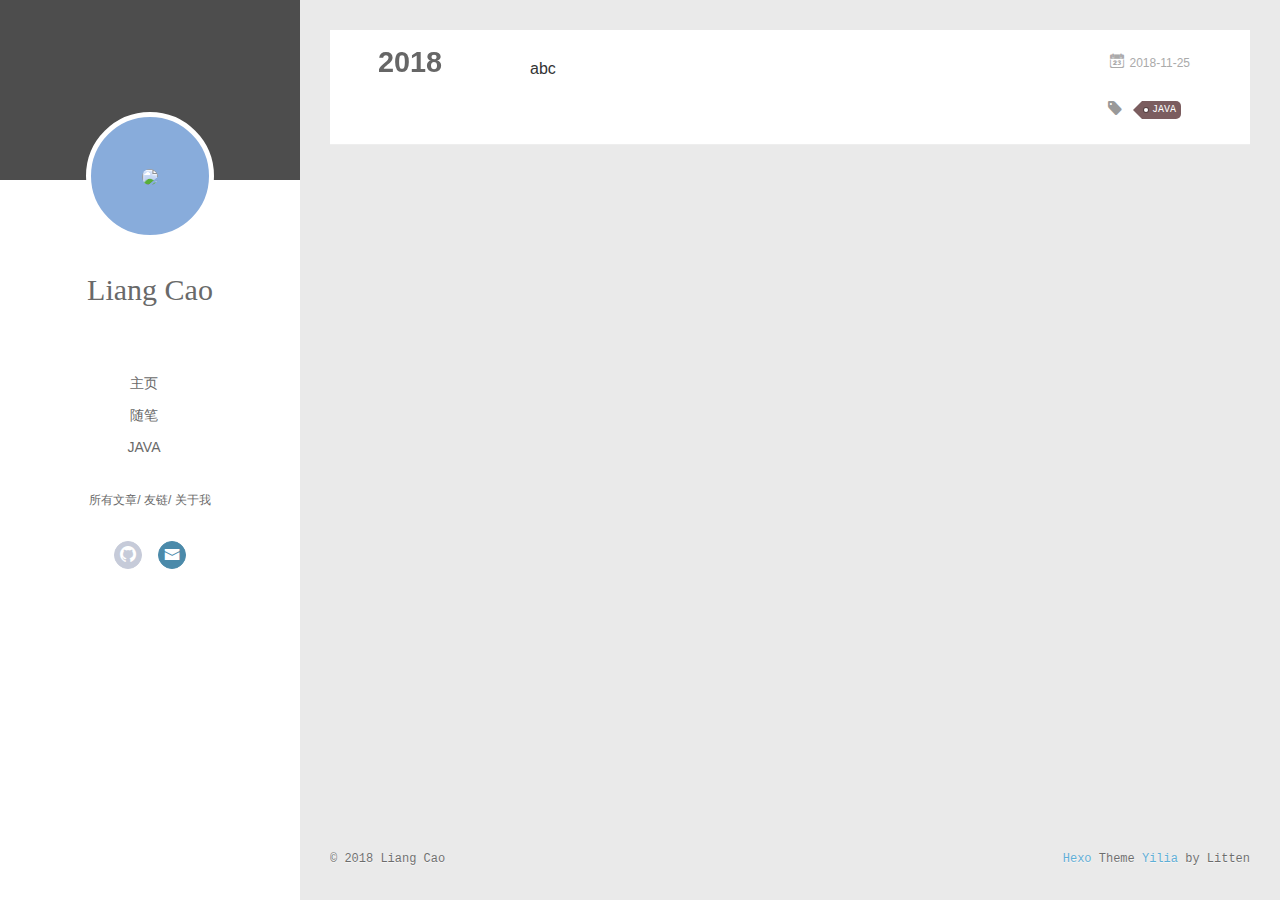
==== commit b2e4e46b: "Site updated: 2018-11-25 18:17:58" ====
--- a/archives/index.html
+++ b/archives/index.html
@@ -168,19 +168,30 @@
   <div class="archive-article-inner">
     <header class="archive-article-header">
       	<div class="article-meta">
-	      	<a href="/2018/11/25/hello-world/" class="archive-article-date">
-  	<time datetime="2018-11-25T06:59:24.641Z" itemprop="datePublished"><i class="icon-calendar icon"></i>2018-11-25</time>
+	      	<a href="/2018/11/25/abc/" class="archive-article-date">
+  	<time datetime="2018-11-25T09:52:00.000Z" itemprop="datePublished"><i class="icon-calendar icon"></i>2018-11-25</time>
 </a>
         </div>
     	 
   
     <h1 itemprop="name">
-      <a class="archive-article-title" href="/2018/11/25/hello-world/">Hello World</a>
+      <a class="archive-article-title" href="/2018/11/25/abc/">abc</a>
     </h1>
   
 
         <div class="article-info info-on-right">
           
+	<div class="article-tag tagcloud">
+		<i class="icon-price-tags icon"></i>
+		<ul class="article-tag-list">
+			 
+        		<li class="article-tag-list-item">
+        			<a href="javascript:void(0)" class="js-tag article-tag-list-link color5">JAVA</a>
+        		</li>
+      		
+		</ul>
+	</div>
+
           
 
         </div>
@@ -306,6 +317,10 @@
             <input type="checkbox" q-on="click:toggleTag(e)" q-attr="checked:showTags">
           </label>
           <ul class="article-tag-list" q-show="showTags">
+             
+              <li class="article-tag-list-item">
+                <a href="javascript:void(0)" class="js-tag color5">JAVA</a>
+              </li>
             
             <div class="clearfix"></div>
           </ul>
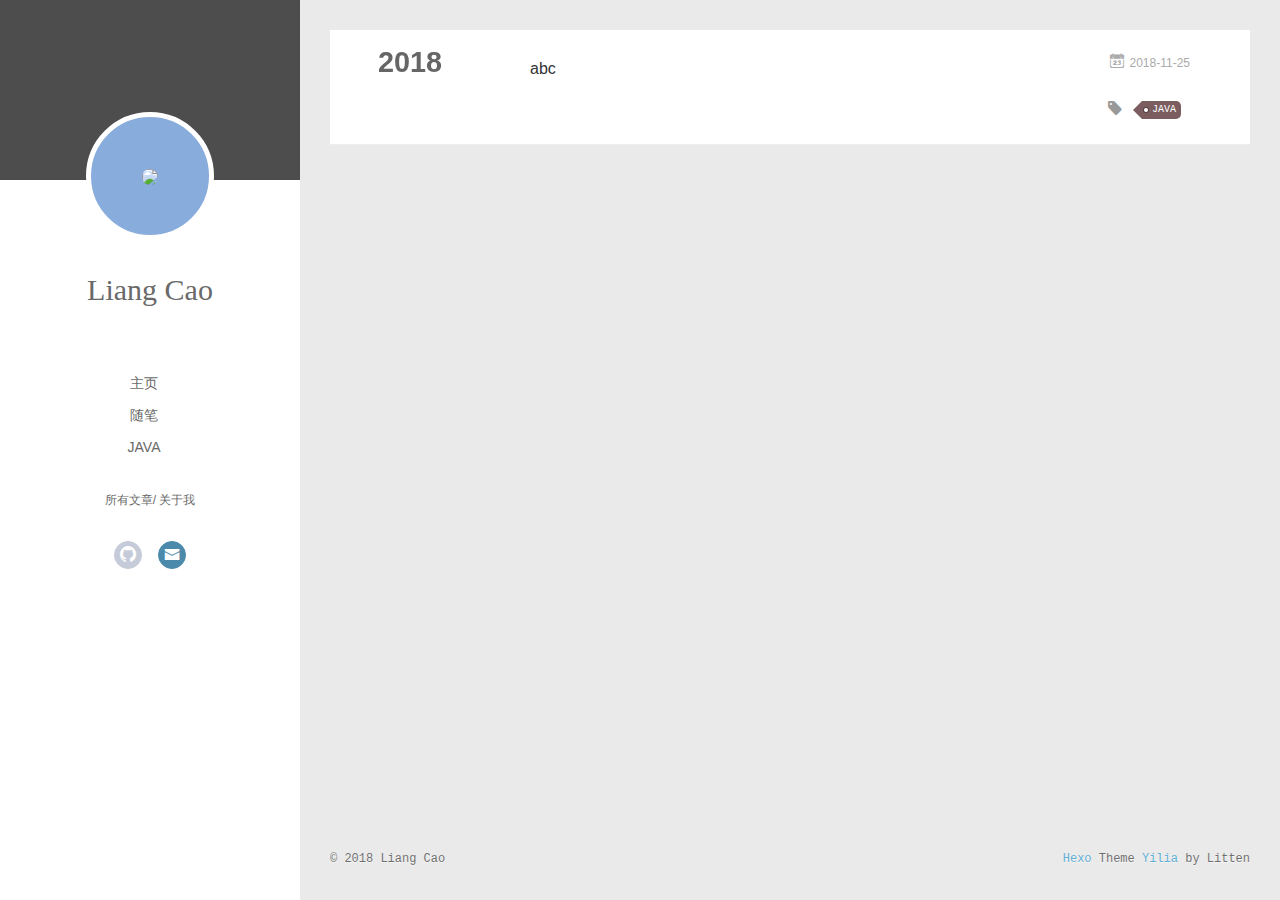
==== commit cb377463: "Site updated: 2018-11-25 20:35:14" ====
--- a/archives/index.html
+++ b/archives/index.html
@@ -70,8 +70,6 @@
     			<a q-on="click: openSlider(e, 'innerArchive')" href="javascript:void(0)">所有文章</a>
     			
             
-    			
-    			<a q-on="click: openSlider(e, 'friends')" href="javascript:void(0)">友链</a>
     			
             
     			
@@ -277,8 +275,6 @@
       
     
       
-      
-      
     
       
       
@@ -290,15 +286,13 @@
     
     
       
-      <li style="width: 33.333333333333336%" q-on="click: openSlider(e, 'innerArchive')"><a href="javascript:void(0)" q-class="active:innerArchive">所有文章</a></li>
+      <li style="width: 50%" q-on="click: openSlider(e, 'innerArchive')"><a href="javascript:void(0)" q-class="active:innerArchive">所有文章</a></li>
       
         
       
-      <li style="width: 33.333333333333336%" q-on="click: openSlider(e, 'friends')"><a href="javascript:void(0)" q-class="active:friends">友链</a></li>
-      
         
       
-      <li style="width: 33.333333333333336%" q-on="click: openSlider(e, 'aboutme')"><a href="javascript:void(0)" q-class="active:aboutme">关于我</a></li>
+      <li style="width: 50%" q-on="click: openSlider(e, 'aboutme')"><a href="javascript:void(0)" q-class="active:aboutme">关于我</a></li>
       
         
     </ul>
@@ -366,38 +360,6 @@
     
 
     
-    	<section class="tools-section tools-section-friends" q-show="friends">
-  		
-        <ul class="search-ul">
-          
-            <li class="search-li">
-              <a href="http://localhost:4000/" target="_blank" class="search-title"><i class="icon-quo-left icon"></i>友情链接1</a>
-            </li>
-          
-            <li class="search-li">
-              <a href="http://localhost:4000/" target="_blank" class="search-title"><i class="icon-quo-left icon"></i>友情链接2</a>
-            </li>
-          
-            <li class="search-li">
-              <a href="http://localhost:4000/" target="_blank" class="search-title"><i class="icon-quo-left icon"></i>友情链接3</a>
-            </li>
-          
-            <li class="search-li">
-              <a href="http://localhost:4000/" target="_blank" class="search-title"><i class="icon-quo-left icon"></i>友情链接4</a>
-            </li>
-          
-            <li class="search-li">
-              <a href="http://localhost:4000/" target="_blank" class="search-title"><i class="icon-quo-left icon"></i>友情链接5</a>
-            </li>
-          
-            <li class="search-li">
-              <a href="http://localhost:4000/" target="_blank" class="search-title"><i class="icon-quo-left icon"></i>友情链接6</a>
-            </li>
-          
-        </ul>
-  		
-    	</section>
-    
 
     
     	<section class="tools-section tools-section-me" q-show="aboutme">
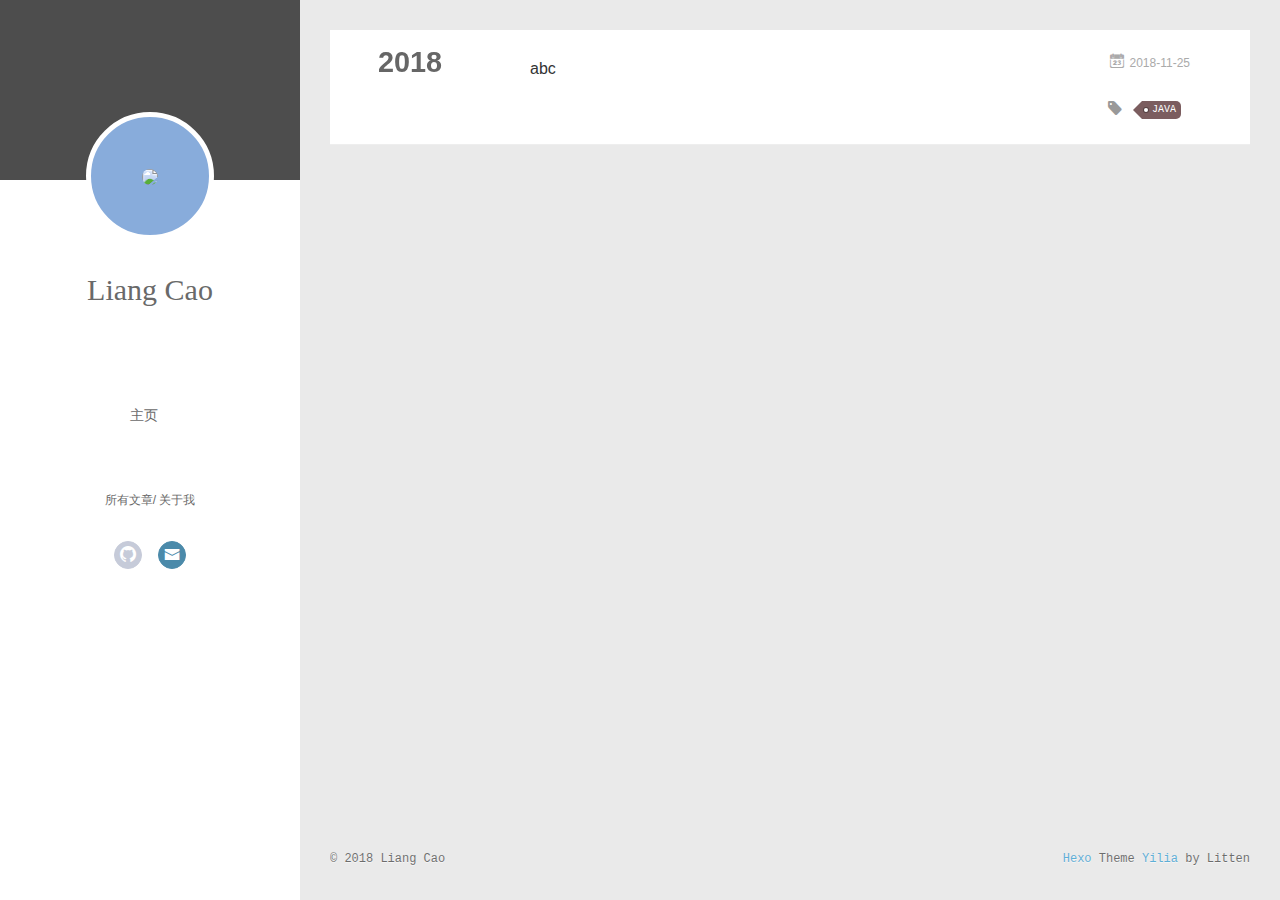
==== commit d80e0706: "Site updated: 2018-11-25 21:36:20" ====
--- a/archives/index.html
+++ b/archives/index.html
@@ -57,10 +57,6 @@
 			<ul>
 			
 				<li><a href="/">主页</a></li>
-	        
-				<li><a href="/tags/随笔/">随笔</a></li>
-	        
-				<li><a href="/tags/java/">Java</a></li>
 	        
 			</ul>
 		</nav>
@@ -110,10 +106,6 @@
 			
 				
 			
-				
-			
-				
-			
 			
 			
 			<nav class="header-nav">
@@ -127,14 +119,10 @@
 			</nav>
 
 			<nav class="header-menu js-header-menu">
-				<ul style="width: 70%">
+				<ul style="width: 50%">
 				
 				
-					<li style="width: 33.333333333333336%"><a href="/">主页</a></li>
-		        
-					<li style="width: 33.333333333333336%"><a href="/tags/随笔/">随笔</a></li>
-		        
-					<li style="width: 33.333333333333336%"><a href="/tags/java/">Java</a></li>
+					<li style="width: 100%"><a href="/">主页</a></li>
 		        
 				</ul>
 			</nav>
